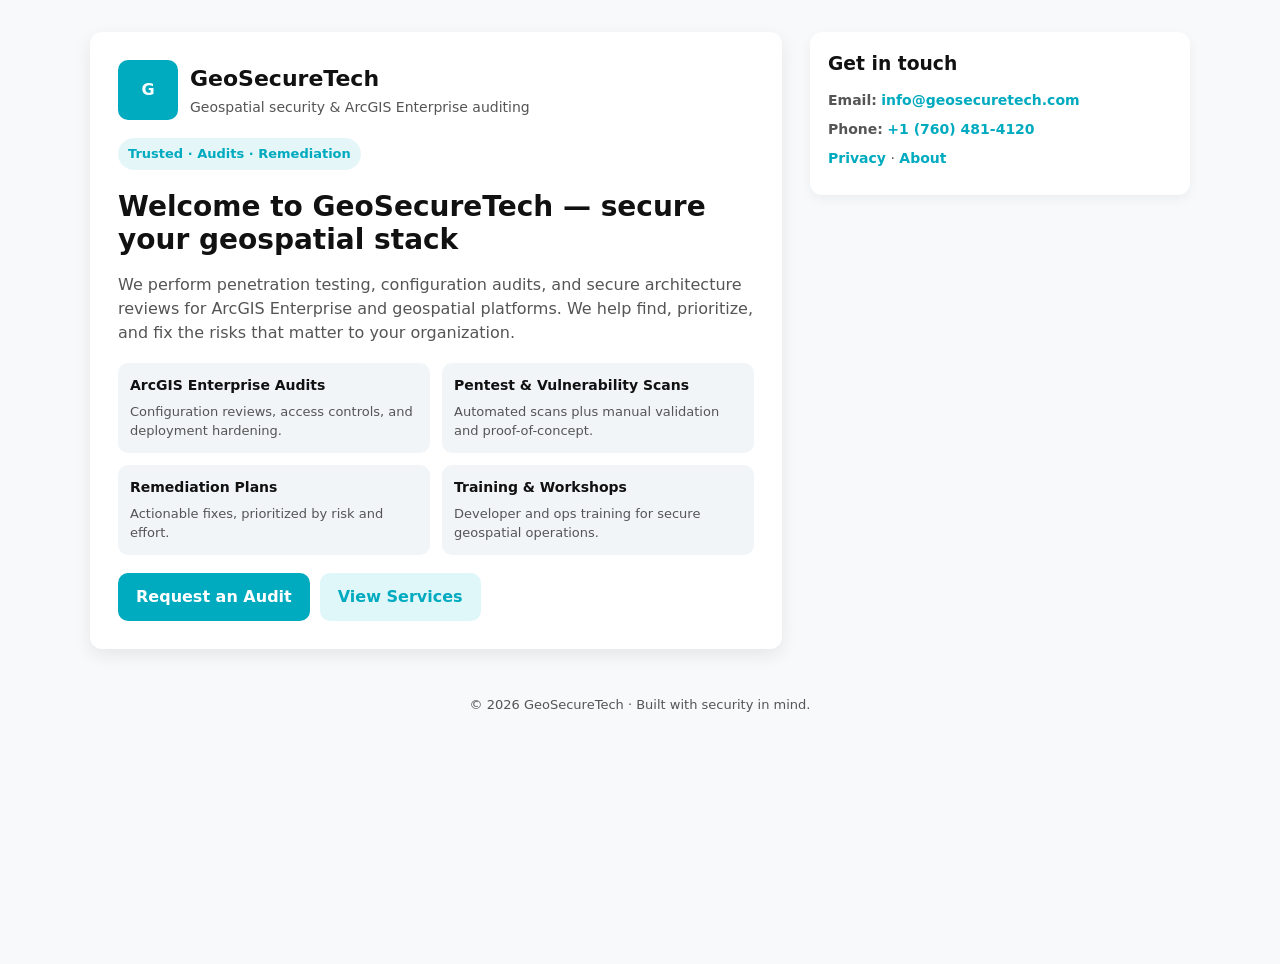
==== index.html @ f5402fe4 "First version" ====
<!doctype html>
<html lang="en">
<head>
  <meta charset="utf-8" />
  <meta name="viewport" content="width=device-width,initial-scale=1" />
  <title>GeoSecureTech — Welcome</title>
  <meta name="description" content="GeoSecureTech — security, consulting and audit services for ArcGIS Enterprise and geospatial platforms." />
  <link rel="icon" href="favicon.ico" />

  <style>
    :root{
      --bg:#f7f9fb; /* light neutral background */
      --card:#ffffff; /* cards/panels */
      --muted:#555; /* secondary text */
      --accent:#00aabf; /* cyan/teal for links/buttons */
      --accent-hover:#007d8a;
      --radius:12px;
      font-family: Inter, ui-sans-serif, system-ui, -apple-system, "Segoe UI", Roboto, "Helvetica Neue", Arial;
    }

    body{
      margin:0;
      background: var(--bg);
      color:#111;
      line-height:1.5;
      min-height:100vh;
      padding:32px;
    }

    .container{
      max-width:1100px;
      margin:0 auto;
      display:grid;
      grid-template-columns: 1fr 380px;
      gap:28px;
      align-items:start;
    }

    header.site-brand{
      display:flex;
      gap:12px;
      align-items:center;
      margin-bottom:18px;
    }
    .logo{
      width:60px;
      height:60px;
      border-radius:10px;
      background:var(--accent);
      display:flex;
      align-items:center;
      justify-content:center;
      font-weight:700;
      color:#fff;
      flex-shrink:0;
    }
    .brand-title h1{ margin:0; font-size:22px; }
    .brand-title p{ margin:2px 0 0; color:var(--muted); font-size:14px; }

    .hero{
      background: var(--card);
      border-radius: var(--radius);
      padding:28px;
      box-shadow: 0 6px 18px rgba(0,0,0,0.08);
    }

    .tag{
      display:inline-block;
      padding:6px 10px;
      background:rgba(0,170,191,0.1);
      color:var(--accent);
      border-radius:999px;
      font-weight:600;
      font-size:13px;
      margin-bottom:14px;
    }

    .hero h2{ margin:6px 0 12px; font-size:28px; line-height:1.2; }
    .hero p.lead{ margin-bottom:18px; color:var(--muted); }

    .features{
      display:grid;
      grid-template-columns:repeat(2,1fr);
      gap:12px;
      margin-top:14px;
    }
    .feature{
      background: #f1f5f8;
      padding:12px;
      border-radius:10px;
      font-size:14px;
      color:#111;
    }
    .feature .title{ font-weight:700; margin-bottom:6px; }

    .actions{
      margin-top:18px;
      display:flex;
      gap:10px;
      flex-wrap:wrap;
    }

    a {
      color: var(--accent);
      text-decoration:none;
      font-weight:600;
      transition: color 0.2s ease, text-decoration 0.2s ease;
    }
    a:hover, a:focus { color: var(--accent-hover); text-decoration:underline; }

    /* Button Links */
    .btn-link{
      display:inline-block;
      padding:12px 18px;
      border-radius:10px;
      font-weight:700;
      text-decoration:none;
      transition:background 0.2s ease, transform 0.1s ease;
    }
    .btn-primary{
      background: var(--accent);
      color:#fff !important;
    }
    .btn-primary:hover{
      background: var(--accent-hover);
      transform: translateY(-2px);
    }
    .btn-ghost{
      background:#e0f7fa;
      color:var(--accent);
    }
    .btn-ghost:hover{
      background:#b2ebf2;
      transform: translateY(-2px);
    }

    .panel{
      background: var(--card);
      border-radius: var(--radius);
      padding:18px;
      box-shadow: 0 4px 12px rgba(0,0,0,0.05);
    }
    .panel h3{ margin:0 0 12px 0; }
    .contact-info p{ margin:8px 0; color:var(--muted); font-size:14px; }
    .small{ font-size:13px; color:var(--muted); }

    footer{ margin-top:18px; grid-column:1 / -1; text-align:center; color:var(--muted); font-size:13px; }

    @media (max-width:980px){
      .container{ grid-template-columns:1fr; gap:18px; padding:18px; }
      .hero h2{ font-size:22px; }
    }
  </style>
</head>
<body>
  <main class="container">
    <section class="hero">
      <header class="site-brand">
        <div class="logo">G</div>
        <div class="brand-title">
          <h1>GeoSecureTech</h1>
          <p>Geospatial security & ArcGIS Enterprise auditing</p>
        </div>
      </header>

      <span class="tag">Trusted · Audits · Remediation</span>

      <h2>Welcome to GeoSecureTech — secure your geospatial stack</h2>
      <p class="lead">We perform penetration testing, configuration audits, and secure architecture reviews for ArcGIS Enterprise and geospatial platforms. We help find, prioritize, and fix the risks that matter to your organization.</p>

      <div class="features">
        <div class="feature">
          <div class="title">ArcGIS Enterprise Audits</div>
          <div class="desc small">Configuration reviews, access controls, and deployment hardening.</div>
        </div>
        <div class="feature">
          <div class="title">Pentest & Vulnerability Scans</div>
          <div class="desc small">Automated scans plus manual validation and proof-of-concept.</div>
        </div>
        <div class="feature">
          <div class="title">Remediation Plans</div>
          <div class="desc small">Actionable fixes, prioritized by risk and effort.</div>
        </div>
        <div class="feature">
          <div class="title">Training & Workshops</div>
          <div class="desc small">Developer and ops training for secure geospatial operations.</div>
        </div>
      </div>

      <div class="actions">
        <a href="#contact" class="btn-link btn-primary">Request an Audit</a>
        <a href="#services" class="btn-link btn-ghost">View Services</a>
      </div>
    </section>

    <aside class="panel" id="contact">
      <h3>Get in touch</h3>
      <div class="contact-info">
        <p><strong>Email:</strong> <a href="mailto:info@geosecuretech.com">info@geosecuretech.com</a></p>
        <p><strong>Phone:</strong> <a href="tel:+17604814120">+1 (760) 481-4120</a></p>
        <p class="small">
          <a href="/privacy.html">Privacy</a> · 
          <a href="/about.html">About</a>
        </p>
      </div>
    </aside>

    <footer>
      © <span id="year"></span> GeoSecureTech · Built with security in mind.
    </footer>
  </main>

  <script>
    document.getElementById('year').textContent = new Date().getFullYear();
  </script>
</body>
</html>
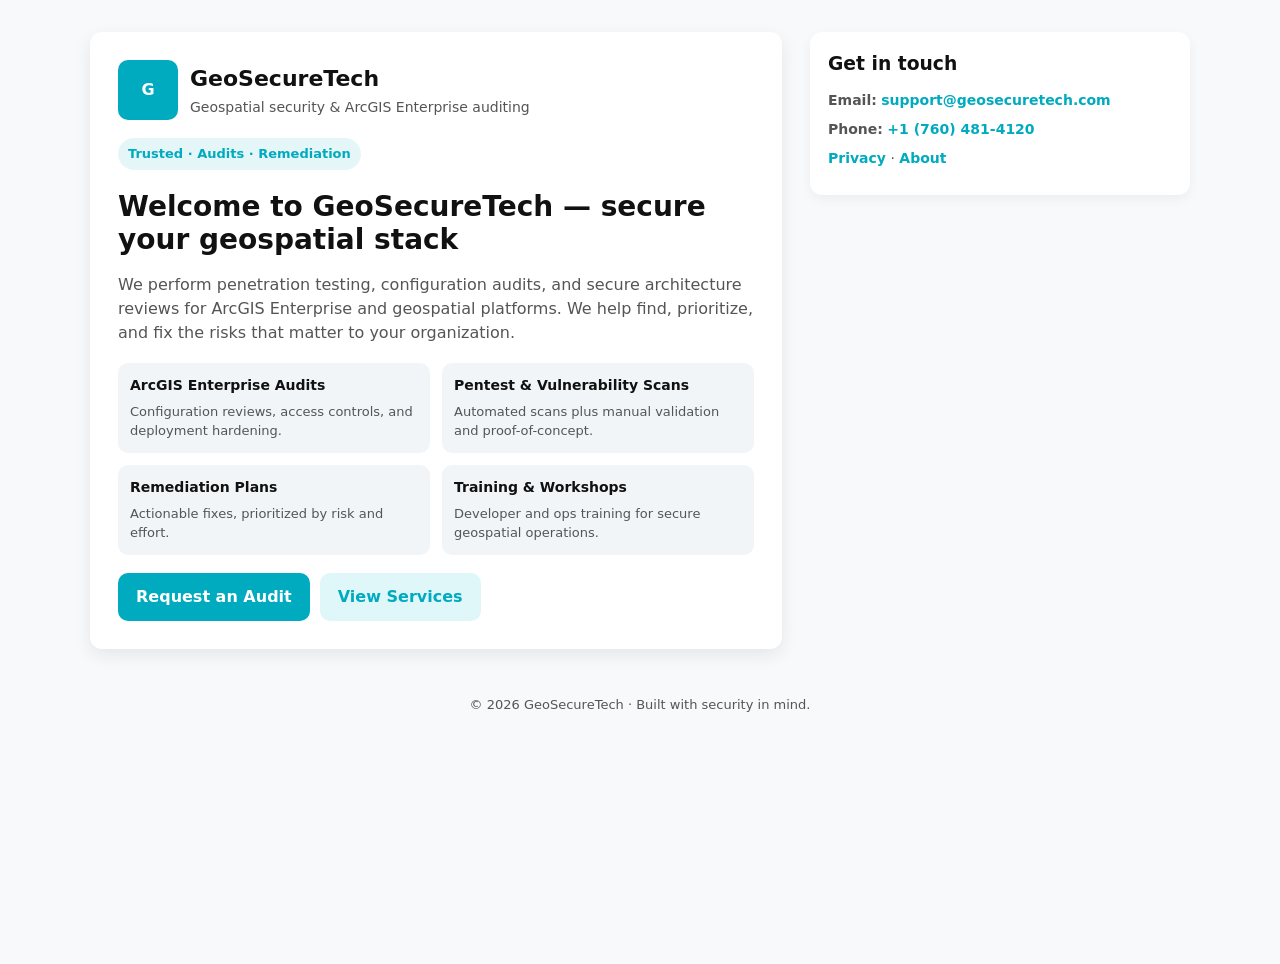
==== commit 533e26e4: "Changed info to support" ====
--- a/index.html
+++ b/index.html
@@ -196,7 +196,7 @@
     <aside class="panel" id="contact">
       <h3>Get in touch</h3>
       <div class="contact-info">
-        <p><strong>Email:</strong> <a href="mailto:info@geosecuretech.com">info@geosecuretech.com</a></p>
+        <p><strong>Email:</strong> <a href="mailto:support@geosecuretech.com">support@geosecuretech.com</a></p>
         <p><strong>Phone:</strong> <a href="tel:+17604814120">+1 (760) 481-4120</a></p>
         <p class="small">
           <a href="/privacy.html">Privacy</a> · 
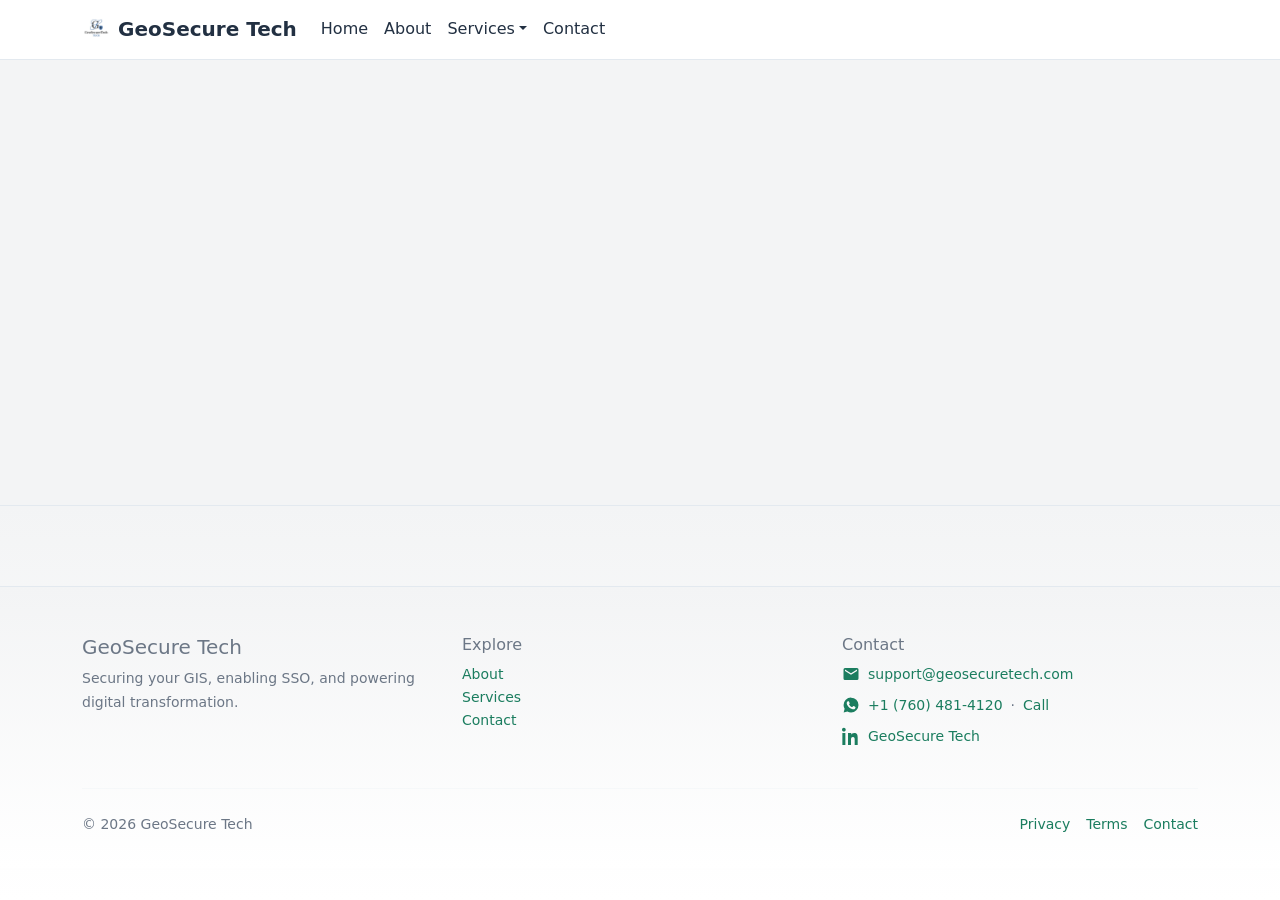
==== commit 19f1843e: "Reactjs version 1" ====
--- a/index.html
+++ b/index.html
@@ -1,217 +1,14 @@
 <!doctype html>
 <html lang="en">
-<head>
-  <meta charset="utf-8" />
-  <meta name="viewport" content="width=device-width,initial-scale=1" />
-  <title>GeoSecureTech — Welcome</title>
-  <meta name="description" content="GeoSecureTech — security, consulting and audit services for ArcGIS Enterprise and geospatial platforms." />
-  <link rel="icon" href="favicon.ico" />
-
-  <style>
-    :root{
-      --bg:#f7f9fb; /* light neutral background */
-      --card:#ffffff; /* cards/panels */
-      --muted:#555; /* secondary text */
-      --accent:#00aabf; /* cyan/teal for links/buttons */
-      --accent-hover:#007d8a;
-      --radius:12px;
-      font-family: Inter, ui-sans-serif, system-ui, -apple-system, "Segoe UI", Roboto, "Helvetica Neue", Arial;
-    }
-
-    body{
-      margin:0;
-      background: var(--bg);
-      color:#111;
-      line-height:1.5;
-      min-height:100vh;
-      padding:32px;
-    }
-
-    .container{
-      max-width:1100px;
-      margin:0 auto;
-      display:grid;
-      grid-template-columns: 1fr 380px;
-      gap:28px;
-      align-items:start;
-    }
-
-    header.site-brand{
-      display:flex;
-      gap:12px;
-      align-items:center;
-      margin-bottom:18px;
-    }
-    .logo{
-      width:60px;
-      height:60px;
-      border-radius:10px;
-      background:var(--accent);
-      display:flex;
-      align-items:center;
-      justify-content:center;
-      font-weight:700;
-      color:#fff;
-      flex-shrink:0;
-    }
-    .brand-title h1{ margin:0; font-size:22px; }
-    .brand-title p{ margin:2px 0 0; color:var(--muted); font-size:14px; }
-
-    .hero{
-      background: var(--card);
-      border-radius: var(--radius);
-      padding:28px;
-      box-shadow: 0 6px 18px rgba(0,0,0,0.08);
-    }
-
-    .tag{
-      display:inline-block;
-      padding:6px 10px;
-      background:rgba(0,170,191,0.1);
-      color:var(--accent);
-      border-radius:999px;
-      font-weight:600;
-      font-size:13px;
-      margin-bottom:14px;
-    }
-
-    .hero h2{ margin:6px 0 12px; font-size:28px; line-height:1.2; }
-    .hero p.lead{ margin-bottom:18px; color:var(--muted); }
-
-    .features{
-      display:grid;
-      grid-template-columns:repeat(2,1fr);
-      gap:12px;
-      margin-top:14px;
-    }
-    .feature{
-      background: #f1f5f8;
-      padding:12px;
-      border-radius:10px;
-      font-size:14px;
-      color:#111;
-    }
-    .feature .title{ font-weight:700; margin-bottom:6px; }
-
-    .actions{
-      margin-top:18px;
-      display:flex;
-      gap:10px;
-      flex-wrap:wrap;
-    }
-
-    a {
-      color: var(--accent);
-      text-decoration:none;
-      font-weight:600;
-      transition: color 0.2s ease, text-decoration 0.2s ease;
-    }
-    a:hover, a:focus { color: var(--accent-hover); text-decoration:underline; }
-
-    /* Button Links */
-    .btn-link{
-      display:inline-block;
-      padding:12px 18px;
-      border-radius:10px;
-      font-weight:700;
-      text-decoration:none;
-      transition:background 0.2s ease, transform 0.1s ease;
-    }
-    .btn-primary{
-      background: var(--accent);
-      color:#fff !important;
-    }
-    .btn-primary:hover{
-      background: var(--accent-hover);
-      transform: translateY(-2px);
-    }
-    .btn-ghost{
-      background:#e0f7fa;
-      color:var(--accent);
-    }
-    .btn-ghost:hover{
-      background:#b2ebf2;
-      transform: translateY(-2px);
-    }
-
-    .panel{
-      background: var(--card);
-      border-radius: var(--radius);
-      padding:18px;
-      box-shadow: 0 4px 12px rgba(0,0,0,0.05);
-    }
-    .panel h3{ margin:0 0 12px 0; }
-    .contact-info p{ margin:8px 0; color:var(--muted); font-size:14px; }
-    .small{ font-size:13px; color:var(--muted); }
-
-    footer{ margin-top:18px; grid-column:1 / -1; text-align:center; color:var(--muted); font-size:13px; }
-
-    @media (max-width:980px){
-      .container{ grid-template-columns:1fr; gap:18px; padding:18px; }
-      .hero h2{ font-size:22px; }
-    }
-  </style>
-</head>
-<body>
-  <main class="container">
-    <section class="hero">
-      <header class="site-brand">
-        <div class="logo">G</div>
-        <div class="brand-title">
-          <h1>GeoSecureTech</h1>
-          <p>Geospatial security & ArcGIS Enterprise auditing</p>
-        </div>
-      </header>
-
-      <span class="tag">Trusted · Audits · Remediation</span>
-
-      <h2>Welcome to GeoSecureTech — secure your geospatial stack</h2>
-      <p class="lead">We perform penetration testing, configuration audits, and secure architecture reviews for ArcGIS Enterprise and geospatial platforms. We help find, prioritize, and fix the risks that matter to your organization.</p>
-
-      <div class="features">
-        <div class="feature">
-          <div class="title">ArcGIS Enterprise Audits</div>
-          <div class="desc small">Configuration reviews, access controls, and deployment hardening.</div>
-        </div>
-        <div class="feature">
-          <div class="title">Pentest & Vulnerability Scans</div>
-          <div class="desc small">Automated scans plus manual validation and proof-of-concept.</div>
-        </div>
-        <div class="feature">
-          <div class="title">Remediation Plans</div>
-          <div class="desc small">Actionable fixes, prioritized by risk and effort.</div>
-        </div>
-        <div class="feature">
-          <div class="title">Training & Workshops</div>
-          <div class="desc small">Developer and ops training for secure geospatial operations.</div>
-        </div>
-      </div>
-
-      <div class="actions">
-        <a href="#contact" class="btn-link btn-primary">Request an Audit</a>
-        <a href="#services" class="btn-link btn-ghost">View Services</a>
-      </div>
-    </section>
-
-    <aside class="panel" id="contact">
-      <h3>Get in touch</h3>
-      <div class="contact-info">
-        <p><strong>Email:</strong> <a href="mailto:support@geosecuretech.com">support@geosecuretech.com</a></p>
-        <p><strong>Phone:</strong> <a href="tel:+17604814120">+1 (760) 481-4120</a></p>
-        <p class="small">
-          <a href="/privacy.html">Privacy</a> · 
-          <a href="/about.html">About</a>
-        </p>
-      </div>
-    </aside>
-
-    <footer>
-      © <span id="year"></span> GeoSecureTech · Built with security in mind.
-    </footer>
-  </main>
-
-  <script>
-    document.getElementById('year').textContent = new Date().getFullYear();
-  </script>
-</body>
+  <head>
+    <meta charset="UTF-8" />
+  <link rel="icon" href="/favicon.png" type="image/x-icon">
+    <meta name="viewport" content="width=device-width, initial-scale=1.0" />
+    <title>geosecuretech-dev</title>
+    <script type="module" crossorigin src="/assets/index-DT0MZDbY.js"></script>
+    <link rel="stylesheet" crossorigin href="/assets/index-C80bWF3i.css">
+  </head>
+  <body>
+    <div id="root"></div>
+  </body>
 </html>
--- a/assets/index-C80bWF3i.css
+++ b/assets/index-C80bWF3i.css
@@ -0,0 +1,5 @@
+@charset "UTF-8";/*!
+* Bootstrap  v5.3.8 (https://getbootstrap.com/)
+* Copyright 2011-2025 The Bootstrap Authors
+* Licensed under MIT (https://github.com/twbs/bootstrap/blob/main/LICENSE)
+*/:root,[data-bs-theme=light]{--bs-blue:#0d6efd;--bs-indigo:#6610f2;--bs-purple:#6f42c1;--bs-pink:#d63384;--bs-red:#dc3545;--bs-orange:#fd7e14;--bs-yellow:#ffc107;--bs-green:#198754;--bs-teal:#20c997;--bs-cyan:#0dcaf0;--bs-black:#000;--bs-white:#fff;--bs-gray:#6c757d;--bs-gray-dark:#343a40;--bs-gray-100:#f8f9fa;--bs-gray-200:#e9ecef;--bs-gray-300:#dee2e6;--bs-gray-400:#ced4da;--bs-gray-500:#adb5bd;--bs-gray-600:#6c757d;--bs-gray-700:#495057;--bs-gray-800:#343a40;--bs-gray-900:#212529;--bs-primary:#0d6efd;--bs-secondary:#6c757d;--bs-success:#198754;--bs-info:#0dcaf0;--bs-warning:#ffc107;--bs-danger:#dc3545;--bs-light:#f8f9fa;--bs-dark:#212529;--bs-primary-rgb:13,110,253;--bs-secondary-rgb:108,117,125;--bs-success-rgb:25,135,84;--bs-info-rgb:13,202,240;--bs-warning-rgb:255,193,7;--bs-danger-rgb:220,53,69;--bs-light-rgb:248,249,250;--bs-dark-rgb:33,37,41;--bs-primary-text-emphasis:#052c65;--bs-secondary-text-emphasis:#2b2f32;--bs-success-text-emphasis:#0a3622;--bs-info-text-emphasis:#055160;--bs-warning-text-emphasis:#664d03;--bs-danger-text-emphasis:#58151c;--bs-light-text-emphasis:#495057;--bs-dark-text-emphasis:#495057;--bs-primary-bg-subtle:#cfe2ff;--bs-secondary-bg-subtle:#e2e3e5;--bs-success-bg-subtle:#d1e7dd;--bs-info-bg-subtle:#cff4fc;--bs-warning-bg-subtle:#fff3cd;--bs-danger-bg-subtle:#f8d7da;--bs-light-bg-subtle:#fcfcfd;--bs-dark-bg-subtle:#ced4da;--bs-primary-border-subtle:#9ec5fe;--bs-secondary-border-subtle:#c4c8cb;--bs-success-border-subtle:#a3cfbb;--bs-info-border-subtle:#9eeaf9;--bs-warning-border-subtle:#ffe69c;--bs-danger-border-subtle:#f1aeb5;--bs-light-border-subtle:#e9ecef;--bs-dark-border-subtle:#adb5bd;--bs-white-rgb:255,255,255;--bs-black-rgb:0,0,0;--bs-font-sans-serif:system-ui,-apple-system,"Segoe UI",Roboto,"Helvetica Neue","Noto Sans","Liberation Sans",Arial,sans-serif,"Apple Color Emoji","Segoe UI Emoji","Segoe UI Symbol","Noto Color Emoji";--bs-font-monospace:SFMono-Regular,Menlo,Monaco,Consolas,"Liberation Mono","Courier New",monospace;--bs-gradient:linear-gradient(180deg, rgba(255, 255, 255, .15), rgba(255, 255, 255, 0));--bs-body-font-family:var(--bs-font-sans-serif);--bs-body-font-size:1rem;--bs-body-font-weight:400;--bs-body-line-height:1.5;--bs-body-color:#212529;--bs-body-color-rgb:33,37,41;--bs-body-bg:#fff;--bs-body-bg-rgb:255,255,255;--bs-emphasis-color:#000;--bs-emphasis-color-rgb:0,0,0;--bs-secondary-color:rgba(33, 37, 41, .75);--bs-secondary-color-rgb:33,37,41;--bs-secondary-bg:#e9ecef;--bs-secondary-bg-rgb:233,236,239;--bs-tertiary-color:rgba(33, 37, 41, .5);--bs-tertiary-color-rgb:33,37,41;--bs-tertiary-bg:#f8f9fa;--bs-tertiary-bg-rgb:248,249,250;--bs-heading-color:inherit;--bs-link-color:#0d6efd;--bs-link-color-rgb:13,110,253;--bs-link-decoration:underline;--bs-link-hover-color:#0a58ca;--bs-link-hover-color-rgb:10,88,202;--bs-code-color:#d63384;--bs-highlight-color:#212529;--bs-highlight-bg:#fff3cd;--bs-border-width:1px;--bs-border-style:solid;--bs-border-color:#dee2e6;--bs-border-color-translucent:rgba(0, 0, 0, .175);--bs-border-radius:.375rem;--bs-border-radius-sm:.25rem;--bs-border-radius-lg:.5rem;--bs-border-radius-xl:1rem;--bs-border-radius-xxl:2rem;--bs-border-radius-2xl:var(--bs-border-radius-xxl);--bs-border-radius-pill:50rem;--bs-box-shadow:0 .5rem 1rem rgba(0, 0, 0, .15);--bs-box-shadow-sm:0 .125rem .25rem rgba(0, 0, 0, .075);--bs-box-shadow-lg:0 1rem 3rem rgba(0, 0, 0, .175);--bs-box-shadow-inset:inset 0 1px 2px rgba(0, 0, 0, .075);--bs-focus-ring-width:.25rem;--bs-focus-ring-opacity:.25;--bs-focus-ring-color:rgba(13, 110, 253, .25);--bs-form-valid-color:#198754;--bs-form-valid-border-color:#198754;--bs-form-invalid-color:#dc3545;--bs-form-invalid-border-color:#dc3545}[data-bs-theme=dark]{color-scheme:dark;--bs-body-color:#dee2e6;--bs-body-color-rgb:222,226,230;--bs-body-bg:#212529;--bs-body-bg-rgb:33,37,41;--bs-emphasis-color:#fff;--bs-emphasis-color-rgb:255,255,255;--bs-secondary-color:rgba(222, 226, 230, .75);--bs-secondary-color-rgb:222,226,230;--bs-secondary-bg:#343a40;--bs-secondary-bg-rgb:52,58,64;--bs-tertiary-color:rgba(222, 226, 230, .5);--bs-tertiary-color-rgb:222,226,230;--bs-tertiary-bg:#2b3035;--bs-tertiary-bg-rgb:43,48,53;--bs-primary-text-emphasis:#6ea8fe;--bs-secondary-text-emphasis:#a7acb1;--bs-success-text-emphasis:#75b798;--bs-info-text-emphasis:#6edff6;--bs-warning-text-emphasis:#ffda6a;--bs-danger-text-emphasis:#ea868f;--bs-light-text-emphasis:#f8f9fa;--bs-dark-text-emphasis:#dee2e6;--bs-primary-bg-subtle:#031633;--bs-secondary-bg-subtle:#161719;--bs-success-bg-subtle:#051b11;--bs-info-bg-subtle:#032830;--bs-warning-bg-subtle:#332701;--bs-danger-bg-subtle:#2c0b0e;--bs-light-bg-subtle:#343a40;--bs-dark-bg-subtle:#1a1d20;--bs-primary-border-subtle:#084298;--bs-secondary-border-subtle:#41464b;--bs-success-border-subtle:#0f5132;--bs-info-border-subtle:#087990;--bs-warning-border-subtle:#997404;--bs-danger-border-subtle:#842029;--bs-light-border-subtle:#495057;--bs-dark-border-subtle:#343a40;--bs-heading-color:inherit;--bs-link-color:#6ea8fe;--bs-link-hover-color:#8bb9fe;--bs-link-color-rgb:110,168,254;--bs-link-hover-color-rgb:139,185,254;--bs-code-color:#e685b5;--bs-highlight-color:#dee2e6;--bs-highlight-bg:#664d03;--bs-border-color:#495057;--bs-border-color-translucent:rgba(255, 255, 255, .15);--bs-form-valid-color:#75b798;--bs-form-valid-border-color:#75b798;--bs-form-invalid-color:#ea868f;--bs-form-invalid-border-color:#ea868f}*,:after,:before{box-sizing:border-box}@media (prefers-reduced-motion:no-preference){:root{scroll-behavior:smooth}}body{margin:0;font-family:var(--bs-body-font-family);font-size:var(--bs-body-font-size);font-weight:var(--bs-body-font-weight);line-height:var(--bs-body-line-height);color:var(--bs-body-color);text-align:var(--bs-body-text-align);background-color:var(--bs-body-bg);-webkit-text-size-adjust:100%;-webkit-tap-highlight-color:transparent}hr{margin:1rem 0;color:inherit;border:0;border-top:var(--bs-border-width) solid;opacity:.25}.h1,.h2,.h3,.h4,.h5,.h6,h1,h2,h3,h4,h5,h6{margin-top:0;margin-bottom:.5rem;font-weight:500;line-height:1.2;color:var(--bs-heading-color)}.h1,h1{font-size:calc(1.375rem + 1.5vw)}@media (min-width:1200px){.h1,h1{font-size:2.5rem}}.h2,h2{font-size:calc(1.325rem + .9vw)}@media (min-width:1200px){.h2,h2{font-size:2rem}}.h3,h3{font-size:calc(1.3rem + .6vw)}@media (min-width:1200px){.h3,h3{font-size:1.75rem}}.h4,h4{font-size:calc(1.275rem + .3vw)}@media (min-width:1200px){.h4,h4{font-size:1.5rem}}.h5,h5{font-size:1.25rem}.h6,h6{font-size:1rem}p{margin-top:0;margin-bottom:1rem}abbr[title]{-webkit-text-decoration:underline dotted;text-decoration:underline dotted;cursor:help;-webkit-text-decoration-skip-ink:none;text-decoration-skip-ink:none}address{margin-bottom:1rem;font-style:normal;line-height:inherit}ol,ul{padding-left:2rem}dl,ol,ul{margin-top:0;margin-bottom:1rem}ol ol,ol ul,ul ol,ul ul{margin-bottom:0}dt{font-weight:700}dd{margin-bottom:.5rem;margin-left:0}blockquote{margin:0 0 1rem}b,strong{font-weight:bolder}.small,small{font-size:.875em}.mark,mark{padding:.1875em;color:var(--bs-highlight-color);background-color:var(--bs-highlight-bg)}sub,sup{position:relative;font-size:.75em;line-height:0;vertical-align:baseline}sub{bottom:-.25em}sup{top:-.5em}a{color:rgba(var(--bs-link-color-rgb),var(--bs-link-opacity,1));text-decoration:underline}a:hover{--bs-link-color-rgb:var(--bs-link-hover-color-rgb)}a:not([href]):not([class]),a:not([href]):not([class]):hover{color:inherit;text-decoration:none}code,kbd,pre,samp{font-family:var(--bs-font-monospace);font-size:1em}pre{display:block;margin-top:0;margin-bottom:1rem;overflow:auto;font-size:.875em}pre code{font-size:inherit;color:inherit;word-break:normal}code{font-size:.875em;color:var(--bs-code-color);word-wrap:break-word}a>code{color:inherit}kbd{padding:.1875rem .375rem;font-size:.875em;color:var(--bs-body-bg);background-color:var(--bs-body-color);border-radius:.25rem}kbd kbd{padding:0;font-size:1em}figure{margin:0 0 1rem}img,svg{vertical-align:middle}table{caption-side:bottom;border-collapse:collapse}caption{padding-top:.5rem;padding-bottom:.5rem;color:var(--bs-secondary-color);text-align:left}th{text-align:inherit;text-align:-webkit-match-parent}tbody,td,tfoot,th,thead,tr{border-color:inherit;border-style:solid;border-width:0}label{display:inline-block}button{border-radius:0}button:focus:not(:focus-visible){outline:0}button,input,optgroup,select,textarea{margin:0;font-family:inherit;font-size:inherit;line-height:inherit}button,select{text-transform:none}[role=button]{cursor:pointer}select{word-wrap:normal}select:disabled{opacity:1}[list]:not([type=date]):not([type=datetime-local]):not([type=month]):not([type=week]):not([type=time])::-webkit-calendar-picker-indicator{display:none!important}[type=button],[type=reset],[type=submit],button{-webkit-appearance:button}[type=button]:not(:disabled),[type=reset]:not(:disabled),[type=submit]:not(:disabled),button:not(:disabled){cursor:pointer}::-moz-focus-inner{padding:0;border-style:none}textarea{resize:vertical}fieldset{min-width:0;padding:0;margin:0;border:0}legend{float:left;width:100%;padding:0;margin-bottom:.5rem;line-height:inherit;font-size:calc(1.275rem + .3vw)}@media (min-width:1200px){legend{font-size:1.5rem}}legend+*{clear:left}::-webkit-datetime-edit-day-field,::-webkit-datetime-edit-fields-wrapper,::-webkit-datetime-edit-hour-field,::-webkit-datetime-edit-minute,::-webkit-datetime-edit-month-field,::-webkit-datetime-edit-text,::-webkit-datetime-edit-year-field{padding:0}::-webkit-inner-spin-button{height:auto}[type=search]{-webkit-appearance:textfield;outline-offset:-2px}[type=search]::-webkit-search-cancel-button{cursor:pointer;filter:grayscale(1)}::-webkit-search-decoration{-webkit-appearance:none}::-webkit-color-swatch-wrapper{padding:0}::-webkit-file-upload-button{font:inherit;-webkit-appearance:button}::file-selector-button{font:inherit;-webkit-appearance:button}output{display:inline-block}iframe{border:0}summary{display:list-item;cursor:pointer}progress{vertical-align:baseline}[hidden]{display:none!important}.lead{font-size:1.25rem;font-weight:300}.display-1{font-weight:300;line-height:1.2;font-size:calc(1.625rem + 4.5vw)}@media (min-width:1200px){.display-1{font-size:5rem}}.display-2{font-weight:300;line-height:1.2;font-size:calc(1.575rem + 3.9vw)}@media (min-width:1200px){.display-2{font-size:4.5rem}}.display-3{font-weight:300;line-height:1.2;font-size:calc(1.525rem + 3.3vw)}@media (min-width:1200px){.display-3{font-size:4rem}}.display-4{font-weight:300;line-height:1.2;font-size:calc(1.475rem + 2.7vw)}@media (min-width:1200px){.display-4{font-size:3.5rem}}.display-5{font-weight:300;line-height:1.2;font-size:calc(1.425rem + 2.1vw)}@media (min-width:1200px){.display-5{font-size:3rem}}.display-6{font-weight:300;line-height:1.2;font-size:calc(1.375rem + 1.5vw)}@media (min-width:1200px){.display-6{font-size:2.5rem}}.list-unstyled,.list-inline{padding-left:0;list-style:none}.list-inline-item{display:inline-block}.list-inline-item:not(:last-child){margin-right:.5rem}.initialism{font-size:.875em;text-transform:uppercase}.blockquote{margin-bottom:1rem;font-size:1.25rem}.blockquote>:last-child{margin-bottom:0}.blockquote-footer{margin-top:-1rem;margin-bottom:1rem;font-size:.875em;color:#6c757d}.blockquote-footer:before{content:"— "}.img-fluid{max-width:100%;height:auto}.img-thumbnail{padding:.25rem;background-color:var(--bs-body-bg);border:var(--bs-border-width) solid var(--bs-border-color);border-radius:var(--bs-border-radius);max-width:100%;height:auto}.figure{display:inline-block}.figure-img{margin-bottom:.5rem;line-height:1}.figure-caption{font-size:.875em;color:var(--bs-secondary-color)}.container,.container-fluid,.container-lg,.container-md,.container-sm,.container-xl,.container-xxl{--bs-gutter-x:1.5rem;--bs-gutter-y:0;width:100%;padding-right:calc(var(--bs-gutter-x) * .5);padding-left:calc(var(--bs-gutter-x) * .5);margin-right:auto;margin-left:auto}@media (min-width:576px){.container,.container-sm{max-width:540px}}@media (min-width:768px){.container,.container-md,.container-sm{max-width:720px}}@media (min-width:992px){.container,.container-lg,.container-md,.container-sm{max-width:960px}}@media (min-width:1200px){.container,.container-lg,.container-md,.container-sm,.container-xl{max-width:1140px}}@media (min-width:1400px){.container,.container-lg,.container-md,.container-sm,.container-xl,.container-xxl{max-width:1320px}}:root{--bs-breakpoint-xs:0;--bs-breakpoint-sm:576px;--bs-breakpoint-md:768px;--bs-breakpoint-lg:992px;--bs-breakpoint-xl:1200px;--bs-breakpoint-xxl:1400px}.row{--bs-gutter-x:1.5rem;--bs-gutter-y:0;display:flex;flex-wrap:wrap;margin-top:calc(-1 * var(--bs-gutter-y));margin-right:calc(-.5 * var(--bs-gutter-x));margin-left:calc(-.5 * var(--bs-gutter-x))}.row>*{flex-shrink:0;width:100%;max-width:100%;padding-right:calc(var(--bs-gutter-x) * .5);padding-left:calc(var(--bs-gutter-x) * .5);margin-top:var(--bs-gutter-y)}.col{flex:1 0 0}.row-cols-auto>*{flex:0 0 auto;width:auto}.row-cols-1>*{flex:0 0 auto;width:100%}.row-cols-2>*{flex:0 0 auto;width:50%}.row-cols-3>*{flex:0 0 auto;width:33.33333333%}.row-cols-4>*{flex:0 0 auto;width:25%}.row-cols-5>*{flex:0 0 auto;width:20%}.row-cols-6>*{flex:0 0 auto;width:16.66666667%}.col-auto{flex:0 0 auto;width:auto}.col-1{flex:0 0 auto;width:8.33333333%}.col-2{flex:0 0 auto;width:16.66666667%}.col-3{flex:0 0 auto;width:25%}.col-4{flex:0 0 auto;width:33.33333333%}.col-5{flex:0 0 auto;width:41.66666667%}.col-6{flex:0 0 auto;width:50%}.col-7{flex:0 0 auto;width:58.33333333%}.col-8{flex:0 0 auto;width:66.66666667%}.col-9{flex:0 0 auto;width:75%}.col-10{flex:0 0 auto;width:83.33333333%}.col-11{flex:0 0 auto;width:91.66666667%}.col-12{flex:0 0 auto;width:100%}.offset-1{margin-left:8.33333333%}.offset-2{margin-left:16.66666667%}.offset-3{margin-left:25%}.offset-4{margin-left:33.33333333%}.offset-5{margin-left:41.66666667%}.offset-6{margin-left:50%}.offset-7{margin-left:58.33333333%}.offset-8{margin-left:66.66666667%}.offset-9{margin-left:75%}.offset-10{margin-left:83.33333333%}.offset-11{margin-left:91.66666667%}.g-0,.gx-0{--bs-gutter-x:0}.g-0,.gy-0{--bs-gutter-y:0}.g-1,.gx-1{--bs-gutter-x:.25rem}.g-1,.gy-1{--bs-gutter-y:.25rem}.g-2,.gx-2{--bs-gutter-x:.5rem}.g-2,.gy-2{--bs-gutter-y:.5rem}.g-3,.gx-3{--bs-gutter-x:1rem}.g-3,.gy-3{--bs-gutter-y:1rem}.g-4,.gx-4{--bs-gutter-x:1.5rem}.g-4,.gy-4{--bs-gutter-y:1.5rem}.g-5,.gx-5{--bs-gutter-x:3rem}.g-5,.gy-5{--bs-gutter-y:3rem}@media (min-width:576px){.col-sm{flex:1 0 0}.row-cols-sm-auto>*{flex:0 0 auto;width:auto}.row-cols-sm-1>*{flex:0 0 auto;width:100%}.row-cols-sm-2>*{flex:0 0 auto;width:50%}.row-cols-sm-3>*{flex:0 0 auto;width:33.33333333%}.row-cols-sm-4>*{flex:0 0 auto;width:25%}.row-cols-sm-5>*{flex:0 0 auto;width:20%}.row-cols-sm-6>*{flex:0 0 auto;width:16.66666667%}.col-sm-auto{flex:0 0 auto;width:auto}.col-sm-1{flex:0 0 auto;width:8.33333333%}.col-sm-2{flex:0 0 auto;width:16.66666667%}.col-sm-3{flex:0 0 auto;width:25%}.col-sm-4{flex:0 0 auto;width:33.33333333%}.col-sm-5{flex:0 0 auto;width:41.66666667%}.col-sm-6{flex:0 0 auto;width:50%}.col-sm-7{flex:0 0 auto;width:58.33333333%}.col-sm-8{flex:0 0 auto;width:66.66666667%}.col-sm-9{flex:0 0 auto;width:75%}.col-sm-10{flex:0 0 auto;width:83.33333333%}.col-sm-11{flex:0 0 auto;width:91.66666667%}.col-sm-12{flex:0 0 auto;width:100%}.offset-sm-0{margin-left:0}.offset-sm-1{margin-left:8.33333333%}.offset-sm-2{margin-left:16.66666667%}.offset-sm-3{margin-left:25%}.offset-sm-4{margin-left:33.33333333%}.offset-sm-5{margin-left:41.66666667%}.offset-sm-6{margin-left:50%}.offset-sm-7{margin-left:58.33333333%}.offset-sm-8{margin-left:66.66666667%}.offset-sm-9{margin-left:75%}.offset-sm-10{margin-left:83.33333333%}.offset-sm-11{margin-left:91.66666667%}.g-sm-0,.gx-sm-0{--bs-gutter-x:0}.g-sm-0,.gy-sm-0{--bs-gutter-y:0}.g-sm-1,.gx-sm-1{--bs-gutter-x:.25rem}.g-sm-1,.gy-sm-1{--bs-gutter-y:.25rem}.g-sm-2,.gx-sm-2{--bs-gutter-x:.5rem}.g-sm-2,.gy-sm-2{--bs-gutter-y:.5rem}.g-sm-3,.gx-sm-3{--bs-gutter-x:1rem}.g-sm-3,.gy-sm-3{--bs-gutter-y:1rem}.g-sm-4,.gx-sm-4{--bs-gutter-x:1.5rem}.g-sm-4,.gy-sm-4{--bs-gutter-y:1.5rem}.g-sm-5,.gx-sm-5{--bs-gutter-x:3rem}.g-sm-5,.gy-sm-5{--bs-gutter-y:3rem}}@media (min-width:768px){.col-md{flex:1 0 0}.row-cols-md-auto>*{flex:0 0 auto;width:auto}.row-cols-md-1>*{flex:0 0 auto;width:100%}.row-cols-md-2>*{flex:0 0 auto;width:50%}.row-cols-md-3>*{flex:0 0 auto;width:33.33333333%}.row-cols-md-4>*{flex:0 0 auto;width:25%}.row-cols-md-5>*{flex:0 0 auto;width:20%}.row-cols-md-6>*{flex:0 0 auto;width:16.66666667%}.col-md-auto{flex:0 0 auto;width:auto}.col-md-1{flex:0 0 auto;width:8.33333333%}.col-md-2{flex:0 0 auto;width:16.66666667%}.col-md-3{flex:0 0 auto;width:25%}.col-md-4{flex:0 0 auto;width:33.33333333%}.col-md-5{flex:0 0 auto;width:41.66666667%}.col-md-6{flex:0 0 auto;width:50%}.col-md-7{flex:0 0 auto;width:58.33333333%}.col-md-8{flex:0 0 auto;width:66.66666667%}.col-md-9{flex:0 0 auto;width:75%}.col-md-10{flex:0 0 auto;width:83.33333333%}.col-md-11{flex:0 0 auto;width:91.66666667%}.col-md-12{flex:0 0 auto;width:100%}.offset-md-0{margin-left:0}.offset-md-1{margin-left:8.33333333%}.offset-md-2{margin-left:16.66666667%}.offset-md-3{margin-left:25%}.offset-md-4{margin-left:33.33333333%}.offset-md-5{margin-left:41.66666667%}.offset-md-6{margin-left:50%}.offset-md-7{margin-left:58.33333333%}.offset-md-8{margin-left:66.66666667%}.offset-md-9{margin-left:75%}.offset-md-10{margin-left:83.33333333%}.offset-md-11{margin-left:91.66666667%}.g-md-0,.gx-md-0{--bs-gutter-x:0}.g-md-0,.gy-md-0{--bs-gutter-y:0}.g-md-1,.gx-md-1{--bs-gutter-x:.25rem}.g-md-1,.gy-md-1{--bs-gutter-y:.25rem}.g-md-2,.gx-md-2{--bs-gutter-x:.5rem}.g-md-2,.gy-md-2{--bs-gutter-y:.5rem}.g-md-3,.gx-md-3{--bs-gutter-x:1rem}.g-md-3,.gy-md-3{--bs-gutter-y:1rem}.g-md-4,.gx-md-4{--bs-gutter-x:1.5rem}.g-md-4,.gy-md-4{--bs-gutter-y:1.5rem}.g-md-5,.gx-md-5{--bs-gutter-x:3rem}.g-md-5,.gy-md-5{--bs-gutter-y:3rem}}@media (min-width:992px){.col-lg{flex:1 0 0}.row-cols-lg-auto>*{flex:0 0 auto;width:auto}.row-cols-lg-1>*{flex:0 0 auto;width:100%}.row-cols-lg-2>*{flex:0 0 auto;width:50%}.row-cols-lg-3>*{flex:0 0 auto;width:33.33333333%}.row-cols-lg-4>*{flex:0 0 auto;width:25%}.row-cols-lg-5>*{flex:0 0 auto;width:20%}.row-cols-lg-6>*{flex:0 0 auto;width:16.66666667%}.col-lg-auto{flex:0 0 auto;width:auto}.col-lg-1{flex:0 0 auto;width:8.33333333%}.col-lg-2{flex:0 0 auto;width:16.66666667%}.col-lg-3{flex:0 0 auto;width:25%}.col-lg-4{flex:0 0 auto;width:33.33333333%}.col-lg-5{flex:0 0 auto;width:41.66666667%}.col-lg-6{flex:0 0 auto;width:50%}.col-lg-7{flex:0 0 auto;width:58.33333333%}.col-lg-8{flex:0 0 auto;width:66.66666667%}.col-lg-9{flex:0 0 auto;width:75%}.col-lg-10{flex:0 0 auto;width:83.33333333%}.col-lg-11{flex:0 0 auto;width:91.66666667%}.col-lg-12{flex:0 0 auto;width:100%}.offset-lg-0{margin-left:0}.offset-lg-1{margin-left:8.33333333%}.offset-lg-2{margin-left:16.66666667%}.offset-lg-3{margin-left:25%}.offset-lg-4{margin-left:33.33333333%}.offset-lg-5{margin-left:41.66666667%}.offset-lg-6{margin-left:50%}.offset-lg-7{margin-left:58.33333333%}.offset-lg-8{margin-left:66.66666667%}.offset-lg-9{margin-left:75%}.offset-lg-10{margin-left:83.33333333%}.offset-lg-11{margin-left:91.66666667%}.g-lg-0,.gx-lg-0{--bs-gutter-x:0}.g-lg-0,.gy-lg-0{--bs-gutter-y:0}.g-lg-1,.gx-lg-1{--bs-gutter-x:.25rem}.g-lg-1,.gy-lg-1{--bs-gutter-y:.25rem}.g-lg-2,.gx-lg-2{--bs-gutter-x:.5rem}.g-lg-2,.gy-lg-2{--bs-gutter-y:.5rem}.g-lg-3,.gx-lg-3{--bs-gutter-x:1rem}.g-lg-3,.gy-lg-3{--bs-gutter-y:1rem}.g-lg-4,.gx-lg-4{--bs-gutter-x:1.5rem}.g-lg-4,.gy-lg-4{--bs-gutter-y:1.5rem}.g-lg-5,.gx-lg-5{--bs-gutter-x:3rem}.g-lg-5,.gy-lg-5{--bs-gutter-y:3rem}}@media (min-width:1200px){.col-xl{flex:1 0 0}.row-cols-xl-auto>*{flex:0 0 auto;width:auto}.row-cols-xl-1>*{flex:0 0 auto;width:100%}.row-cols-xl-2>*{flex:0 0 auto;width:50%}.row-cols-xl-3>*{flex:0 0 auto;width:33.33333333%}.row-cols-xl-4>*{flex:0 0 auto;width:25%}.row-cols-xl-5>*{flex:0 0 auto;width:20%}.row-cols-xl-6>*{flex:0 0 auto;width:16.66666667%}.col-xl-auto{flex:0 0 auto;width:auto}.col-xl-1{flex:0 0 auto;width:8.33333333%}.col-xl-2{flex:0 0 auto;width:16.66666667%}.col-xl-3{flex:0 0 auto;width:25%}.col-xl-4{flex:0 0 auto;width:33.33333333%}.col-xl-5{flex:0 0 auto;width:41.66666667%}.col-xl-6{flex:0 0 auto;width:50%}.col-xl-7{flex:0 0 auto;width:58.33333333%}.col-xl-8{flex:0 0 auto;width:66.66666667%}.col-xl-9{flex:0 0 auto;width:75%}.col-xl-10{flex:0 0 auto;width:83.33333333%}.col-xl-11{flex:0 0 auto;width:91.66666667%}.col-xl-12{flex:0 0 auto;width:100%}.offset-xl-0{margin-left:0}.offset-xl-1{margin-left:8.33333333%}.offset-xl-2{margin-left:16.66666667%}.offset-xl-3{margin-left:25%}.offset-xl-4{margin-left:33.33333333%}.offset-xl-5{margin-left:41.66666667%}.offset-xl-6{margin-left:50%}.offset-xl-7{margin-left:58.33333333%}.offset-xl-8{margin-left:66.66666667%}.offset-xl-9{margin-left:75%}.offset-xl-10{margin-left:83.33333333%}.offset-xl-11{margin-left:91.66666667%}.g-xl-0,.gx-xl-0{--bs-gutter-x:0}.g-xl-0,.gy-xl-0{--bs-gutter-y:0}.g-xl-1,.gx-xl-1{--bs-gutter-x:.25rem}.g-xl-1,.gy-xl-1{--bs-gutter-y:.25rem}.g-xl-2,.gx-xl-2{--bs-gutter-x:.5rem}.g-xl-2,.gy-xl-2{--bs-gutter-y:.5rem}.g-xl-3,.gx-xl-3{--bs-gutter-x:1rem}.g-xl-3,.gy-xl-3{--bs-gutter-y:1rem}.g-xl-4,.gx-xl-4{--bs-gutter-x:1.5rem}.g-xl-4,.gy-xl-4{--bs-gutter-y:1.5rem}.g-xl-5,.gx-xl-5{--bs-gutter-x:3rem}.g-xl-5,.gy-xl-5{--bs-gutter-y:3rem}}@media (min-width:1400px){.col-xxl{flex:1 0 0}.row-cols-xxl-auto>*{flex:0 0 auto;width:auto}.row-cols-xxl-1>*{flex:0 0 auto;width:100%}.row-cols-xxl-2>*{flex:0 0 auto;width:50%}.row-cols-xxl-3>*{flex:0 0 auto;width:33.33333333%}.row-cols-xxl-4>*{flex:0 0 auto;width:25%}.row-cols-xxl-5>*{flex:0 0 auto;width:20%}.row-cols-xxl-6>*{flex:0 0 auto;width:16.66666667%}.col-xxl-auto{flex:0 0 auto;width:auto}.col-xxl-1{flex:0 0 auto;width:8.33333333%}.col-xxl-2{flex:0 0 auto;width:16.66666667%}.col-xxl-3{flex:0 0 auto;width:25%}.col-xxl-4{flex:0 0 auto;width:33.33333333%}.col-xxl-5{flex:0 0 auto;width:41.66666667%}.col-xxl-6{flex:0 0 auto;width:50%}.col-xxl-7{flex:0 0 auto;width:58.33333333%}.col-xxl-8{flex:0 0 auto;width:66.66666667%}.col-xxl-9{flex:0 0 auto;width:75%}.col-xxl-10{flex:0 0 auto;width:83.33333333%}.col-xxl-11{flex:0 0 auto;width:91.66666667%}.col-xxl-12{flex:0 0 auto;width:100%}.offset-xxl-0{margin-left:0}.offset-xxl-1{margin-left:8.33333333%}.offset-xxl-2{margin-left:16.66666667%}.offset-xxl-3{margin-left:25%}.offset-xxl-4{margin-left:33.33333333%}.offset-xxl-5{margin-left:41.66666667%}.offset-xxl-6{margin-left:50%}.offset-xxl-7{margin-left:58.33333333%}.offset-xxl-8{margin-left:66.66666667%}.offset-xxl-9{margin-left:75%}.offset-xxl-10{margin-left:83.33333333%}.offset-xxl-11{margin-left:91.66666667%}.g-xxl-0,.gx-xxl-0{--bs-gutter-x:0}.g-xxl-0,.gy-xxl-0{--bs-gutter-y:0}.g-xxl-1,.gx-xxl-1{--bs-gutter-x:.25rem}.g-xxl-1,.gy-xxl-1{--bs-gutter-y:.25rem}.g-xxl-2,.gx-xxl-2{--bs-gutter-x:.5rem}.g-xxl-2,.gy-xxl-2{--bs-gutter-y:.5rem}.g-xxl-3,.gx-xxl-3{--bs-gutter-x:1rem}.g-xxl-3,.gy-xxl-3{--bs-gutter-y:1rem}.g-xxl-4,.gx-xxl-4{--bs-gutter-x:1.5rem}.g-xxl-4,.gy-xxl-4{--bs-gutter-y:1.5rem}.g-xxl-5,.gx-xxl-5{--bs-gutter-x:3rem}.g-xxl-5,.gy-xxl-5{--bs-gutter-y:3rem}}.table{--bs-table-color-type:initial;--bs-table-bg-type:initial;--bs-table-color-state:initial;--bs-table-bg-state:initial;--bs-table-color:var(--bs-emphasis-color);--bs-table-bg:var(--bs-body-bg);--bs-table-border-color:var(--bs-border-color);--bs-table-accent-bg:transparent;--bs-table-striped-color:var(--bs-emphasis-color);--bs-table-striped-bg:rgba(var(--bs-emphasis-color-rgb), .05);--bs-table-active-color:var(--bs-emphasis-color);--bs-table-active-bg:rgba(var(--bs-emphasis-color-rgb), .1);--bs-table-hover-color:var(--bs-emphasis-color);--bs-table-hover-bg:rgba(var(--bs-emphasis-color-rgb), .075);width:100%;margin-bottom:1rem;vertical-align:top;border-color:var(--bs-table-border-color)}.table>:not(caption)>*>*{padding:.5rem;color:var(--bs-table-color-state,var(--bs-table-color-type,var(--bs-table-color)));background-color:var(--bs-table-bg);border-bottom-width:var(--bs-border-width);box-shadow:inset 0 0 0 9999px var(--bs-table-bg-state,var(--bs-table-bg-type,var(--bs-table-accent-bg)))}.table>tbody{vertical-align:inherit}.table>thead{vertical-align:bottom}.table-group-divider{border-top:calc(var(--bs-border-width) * 2) solid currentcolor}.caption-top{caption-side:top}.table-sm>:not(caption)>*>*{padding:.25rem}.table-bordered>:not(caption)>*{border-width:var(--bs-border-width) 0}.table-bordered>:not(caption)>*>*{border-width:0 var(--bs-border-width)}.table-borderless>:not(caption)>*>*{border-bottom-width:0}.table-borderless>:not(:first-child){border-top-width:0}.table-striped>tbody>tr:nth-of-type(odd)>*{--bs-table-color-type:var(--bs-table-striped-color);--bs-table-bg-type:var(--bs-table-striped-bg)}.table-striped-columns>:not(caption)>tr>:nth-child(2n){--bs-table-color-type:var(--bs-table-striped-color);--bs-table-bg-type:var(--bs-table-striped-bg)}.table-active{--bs-table-color-state:var(--bs-table-active-color);--bs-table-bg-state:var(--bs-table-active-bg)}.table-hover>tbody>tr:hover>*{--bs-table-color-state:var(--bs-table-hover-color);--bs-table-bg-state:var(--bs-table-hover-bg)}.table-primary{--bs-table-color:#000;--bs-table-bg:#cfe2ff;--bs-table-border-color:#a6b5cc;--bs-table-striped-bg:#c5d7f2;--bs-table-striped-color:#000;--bs-table-active-bg:#bacbe6;--bs-table-active-color:#000;--bs-table-hover-bg:#bfd1ec;--bs-table-hover-color:#000;color:var(--bs-table-color);border-color:var(--bs-table-border-color)}.table-secondary{--bs-table-color:#000;--bs-table-bg:#e2e3e5;--bs-table-border-color:#b5b6b7;--bs-table-striped-bg:#d7d8da;--bs-table-striped-color:#000;--bs-table-active-bg:#cbccce;--bs-table-active-color:#000;--bs-table-hover-bg:#d1d2d4;--bs-table-hover-color:#000;color:var(--bs-table-color);border-color:var(--bs-table-border-color)}.table-success{--bs-table-color:#000;--bs-table-bg:#d1e7dd;--bs-table-border-color:#a7b9b1;--bs-table-striped-bg:#c7dbd2;--bs-table-striped-color:#000;--bs-table-active-bg:#bcd0c7;--bs-table-active-color:#000;--bs-table-hover-bg:#c1d6cc;--bs-table-hover-color:#000;color:var(--bs-table-color);border-color:var(--bs-table-border-color)}.table-info{--bs-table-color:#000;--bs-table-bg:#cff4fc;--bs-table-border-color:#a6c3ca;--bs-table-striped-bg:#c5e8ef;--bs-table-striped-color:#000;--bs-table-active-bg:#badce3;--bs-table-active-color:#000;--bs-table-hover-bg:#bfe2e9;--bs-table-hover-color:#000;color:var(--bs-table-color);border-color:var(--bs-table-border-color)}.table-warning{--bs-table-color:#000;--bs-table-bg:#fff3cd;--bs-table-border-color:#ccc2a4;--bs-table-striped-bg:#f2e7c3;--bs-table-striped-color:#000;--bs-table-active-bg:#e6dbb9;--bs-table-active-color:#000;--bs-table-hover-bg:#ece1be;--bs-table-hover-color:#000;color:var(--bs-table-color);border-color:var(--bs-table-border-color)}.table-danger{--bs-table-color:#000;--bs-table-bg:#f8d7da;--bs-table-border-color:#c6acae;--bs-table-striped-bg:#eccccf;--bs-table-striped-color:#000;--bs-table-active-bg:#dfc2c4;--bs-table-active-color:#000;--bs-table-hover-bg:#e5c7ca;--bs-table-hover-color:#000;color:var(--bs-table-color);border-color:var(--bs-table-border-color)}.table-light{--bs-table-color:#000;--bs-table-bg:#f8f9fa;--bs-table-border-color:#c6c7c8;--bs-table-striped-bg:#ecedee;--bs-table-striped-color:#000;--bs-table-active-bg:#dfe0e1;--bs-table-active-color:#000;--bs-table-hover-bg:#e5e6e7;--bs-table-hover-color:#000;color:var(--bs-table-color);border-color:var(--bs-table-border-color)}.table-dark{--bs-table-color:#fff;--bs-table-bg:#212529;--bs-table-border-color:#4d5154;--bs-table-striped-bg:#2c3034;--bs-table-striped-color:#fff;--bs-table-active-bg:#373b3e;--bs-table-active-color:#fff;--bs-table-hover-bg:#323539;--bs-table-hover-color:#fff;color:var(--bs-table-color);border-color:var(--bs-table-border-color)}.table-responsive{overflow-x:auto;-webkit-overflow-scrolling:touch}@media (max-width:575.98px){.table-responsive-sm{overflow-x:auto;-webkit-overflow-scrolling:touch}}@media (max-width:767.98px){.table-responsive-md{overflow-x:auto;-webkit-overflow-scrolling:touch}}@media (max-width:991.98px){.table-responsive-lg{overflow-x:auto;-webkit-overflow-scrolling:touch}}@media (max-width:1199.98px){.table-responsive-xl{overflow-x:auto;-webkit-overflow-scrolling:touch}}@media (max-width:1399.98px){.table-responsive-xxl{overflow-x:auto;-webkit-overflow-scrolling:touch}}.form-label{margin-bottom:.5rem}.col-form-label{padding-top:calc(.375rem + var(--bs-border-width));padding-bottom:calc(.375rem + var(--bs-border-width));margin-bottom:0;font-size:inherit;line-height:1.5}.col-form-label-lg{padding-top:calc(.5rem + var(--bs-border-width));padding-bottom:calc(.5rem + var(--bs-border-width));font-size:1.25rem}.col-form-label-sm{padding-top:calc(.25rem + var(--bs-border-width));padding-bottom:calc(.25rem + var(--bs-border-width));font-size:.875rem}.form-text{margin-top:.25rem;font-size:.875em;color:var(--bs-secondary-color)}.form-control{display:block;width:100%;padding:.375rem .75rem;font-size:1rem;font-weight:400;line-height:1.5;color:var(--bs-body-color);-webkit-appearance:none;-moz-appearance:none;appearance:none;background-color:var(--bs-body-bg);background-clip:padding-box;border:var(--bs-border-width) solid var(--bs-border-color);border-radius:var(--bs-border-radius);transition:border-color .15s ease-in-out,box-shadow .15s ease-in-out}@media (prefers-reduced-motion:reduce){.form-control{transition:none}}.form-control[type=file]{overflow:hidden}.form-control[type=file]:not(:disabled):not([readonly]){cursor:pointer}.form-control:focus{color:var(--bs-body-color);background-color:var(--bs-body-bg);border-color:#86b7fe;outline:0;box-shadow:0 0 0 .25rem #0d6efd40}.form-control::-webkit-date-and-time-value{min-width:85px;height:1.5em;margin:0}.form-control::-webkit-datetime-edit{display:block;padding:0}.form-control::placeholder{color:var(--bs-secondary-color);opacity:1}.form-control:disabled{background-color:var(--bs-secondary-bg);opacity:1}.form-control::-webkit-file-upload-button{padding:.375rem .75rem;margin:-.375rem -.75rem;-webkit-margin-end:.75rem;margin-inline-end:.75rem;color:var(--bs-body-color);background-color:var(--bs-tertiary-bg);pointer-events:none;border-color:inherit;border-style:solid;border-width:0;border-inline-end-width:var(--bs-border-width);border-radius:0;-webkit-transition:color .15s ease-in-out,background-color .15s ease-in-out,border-color .15s ease-in-out,box-shadow .15s ease-in-out;transition:color .15s ease-in-out,background-color .15s ease-in-out,border-color .15s ease-in-out,box-shadow .15s ease-in-out}.form-control::file-selector-button{padding:.375rem .75rem;margin:-.375rem -.75rem;-webkit-margin-end:.75rem;margin-inline-end:.75rem;color:var(--bs-body-color);background-color:var(--bs-tertiary-bg);pointer-events:none;border-color:inherit;border-style:solid;border-width:0;border-inline-end-width:var(--bs-border-width);border-radius:0;transition:color .15s ease-in-out,background-color .15s ease-in-out,border-color .15s ease-in-out,box-shadow .15s ease-in-out}@media (prefers-reduced-motion:reduce){.form-control::-webkit-file-upload-button{-webkit-transition:none;transition:none}.form-control::file-selector-button{transition:none}}.form-control:hover:not(:disabled):not([readonly])::-webkit-file-upload-button{background-color:var(--bs-secondary-bg)}.form-control:hover:not(:disabled):not([readonly])::file-selector-button{background-color:var(--bs-secondary-bg)}.form-control-plaintext{display:block;width:100%;padding:.375rem 0;margin-bottom:0;line-height:1.5;color:var(--bs-body-color);background-color:transparent;border:solid transparent;border-width:var(--bs-border-width) 0}.form-control-plaintext:focus{outline:0}.form-control-plaintext.form-control-lg,.form-control-plaintext.form-control-sm{padding-right:0;padding-left:0}.form-control-sm{min-height:calc(1.5em + .5rem + calc(var(--bs-border-width) * 2));padding:.25rem .5rem;font-size:.875rem;border-radius:var(--bs-border-radius-sm)}.form-control-sm::-webkit-file-upload-button{padding:.25rem .5rem;margin:-.25rem -.5rem;-webkit-margin-end:.5rem;margin-inline-end:.5rem}.form-control-sm::file-selector-button{padding:.25rem .5rem;margin:-.25rem -.5rem;-webkit-margin-end:.5rem;margin-inline-end:.5rem}.form-control-lg{min-height:calc(1.5em + 1rem + calc(var(--bs-border-width) * 2));padding:.5rem 1rem;font-size:1.25rem;border-radius:var(--bs-border-radius-lg)}.form-control-lg::-webkit-file-upload-button{padding:.5rem 1rem;margin:-.5rem -1rem;-webkit-margin-end:1rem;margin-inline-end:1rem}.form-control-lg::file-selector-button{padding:.5rem 1rem;margin:-.5rem -1rem;-webkit-margin-end:1rem;margin-inline-end:1rem}textarea.form-control{min-height:calc(1.5em + .75rem + calc(var(--bs-border-width) * 2))}textarea.form-control-sm{min-height:calc(1.5em + .5rem + calc(var(--bs-border-width) * 2))}textarea.form-control-lg{min-height:calc(1.5em + 1rem + calc(var(--bs-border-width) * 2))}.form-control-color{width:3rem;height:calc(1.5em + .75rem + calc(var(--bs-border-width) * 2));padding:.375rem}.form-control-color:not(:disabled):not([readonly]){cursor:pointer}.form-control-color::-moz-color-swatch{border:0!important;border-radius:var(--bs-border-radius)}.form-control-color::-webkit-color-swatch{border:0!important;border-radius:var(--bs-border-radius)}.form-control-color.form-control-sm{height:calc(1.5em + .5rem + calc(var(--bs-border-width) * 2))}.form-control-color.form-control-lg{height:calc(1.5em + 1rem + calc(var(--bs-border-width) * 2))}.form-select{--bs-form-select-bg-img:url("data:image/svg+xml,%3csvg xmlns='http://www.w3.org/2000/svg' viewBox='0 0 16 16'%3e%3cpath fill='none' stroke='%23343a40' stroke-linecap='round' stroke-linejoin='round' stroke-width='2' d='m2 5 6 6 6-6'/%3e%3c/svg%3e");display:block;width:100%;padding:.375rem 2.25rem .375rem .75rem;font-size:1rem;font-weight:400;line-height:1.5;color:var(--bs-body-color);-webkit-appearance:none;-moz-appearance:none;appearance:none;background-color:var(--bs-body-bg);background-image:var(--bs-form-select-bg-img),var(--bs-form-select-bg-icon,none);background-repeat:no-repeat;background-position:right .75rem center;background-size:16px 12px;border:var(--bs-border-width) solid var(--bs-border-color);border-radius:var(--bs-border-radius);transition:border-color .15s ease-in-out,box-shadow .15s ease-in-out}@media (prefers-reduced-motion:reduce){.form-select{transition:none}}.form-select:focus{border-color:#86b7fe;outline:0;box-shadow:0 0 0 .25rem #0d6efd40}.form-select[multiple],.form-select[size]:not([size="1"]){padding-right:.75rem;background-image:none}.form-select:disabled{background-color:var(--bs-secondary-bg)}.form-select:-moz-focusring{color:transparent;text-shadow:0 0 0 var(--bs-body-color)}.form-select-sm{padding-top:.25rem;padding-bottom:.25rem;padding-left:.5rem;font-size:.875rem;border-radius:var(--bs-border-radius-sm)}.form-select-lg{padding-top:.5rem;padding-bottom:.5rem;padding-left:1rem;font-size:1.25rem;border-radius:var(--bs-border-radius-lg)}[data-bs-theme=dark] .form-select{--bs-form-select-bg-img:url("data:image/svg+xml,%3csvg xmlns='http://www.w3.org/2000/svg' viewBox='0 0 16 16'%3e%3cpath fill='none' stroke='%23dee2e6' stroke-linecap='round' stroke-linejoin='round' stroke-width='2' d='m2 5 6 6 6-6'/%3e%3c/svg%3e")}.form-check{display:block;min-height:1.5rem;padding-left:1.5em;margin-bottom:.125rem}.form-check .form-check-input{float:left;margin-left:-1.5em}.form-check-reverse{padding-right:1.5em;padding-left:0;text-align:right}.form-check-reverse .form-check-input{float:right;margin-right:-1.5em;margin-left:0}.form-check-input{--bs-form-check-bg:var(--bs-body-bg);flex-shrink:0;width:1em;height:1em;margin-top:.25em;vertical-align:top;-webkit-appearance:none;-moz-appearance:none;appearance:none;background-color:var(--bs-form-check-bg);background-image:var(--bs-form-check-bg-image);background-repeat:no-repeat;background-position:center;background-size:contain;border:var(--bs-border-width) solid var(--bs-border-color);-webkit-print-color-adjust:exact;color-adjust:exact;print-color-adjust:exact}.form-check-input[type=checkbox]{border-radius:.25em}.form-check-input[type=radio]{border-radius:50%}.form-check-input:active{filter:brightness(90%)}.form-check-input:focus{border-color:#86b7fe;outline:0;box-shadow:0 0 0 .25rem #0d6efd40}.form-check-input:checked{background-color:#0d6efd;border-color:#0d6efd}.form-check-input:checked[type=checkbox]{--bs-form-check-bg-image:url("data:image/svg+xml,%3csvg xmlns='http://www.w3.org/2000/svg' viewBox='0 0 20 20'%3e%3cpath fill='none' stroke='%23fff' stroke-linecap='round' stroke-linejoin='round' stroke-width='3' d='m6 10 3 3 6-6'/%3e%3c/svg%3e")}.form-check-input:checked[type=radio]{--bs-form-check-bg-image:url("data:image/svg+xml,%3csvg xmlns='http://www.w3.org/2000/svg' viewBox='-4 -4 8 8'%3e%3ccircle r='2' fill='%23fff'/%3e%3c/svg%3e")}.form-check-input[type=checkbox]:indeterminate{background-color:#0d6efd;border-color:#0d6efd;--bs-form-check-bg-image:url("data:image/svg+xml,%3csvg xmlns='http://www.w3.org/2000/svg' viewBox='0 0 20 20'%3e%3cpath fill='none' stroke='%23fff' stroke-linecap='round' stroke-linejoin='round' stroke-width='3' d='M6 10h8'/%3e%3c/svg%3e")}.form-check-input:disabled{pointer-events:none;filter:none;opacity:.5}.form-check-input:disabled~.form-check-label,.form-check-input[disabled]~.form-check-label{cursor:default;opacity:.5}.form-switch{padding-left:2.5em}.form-switch .form-check-input{--bs-form-switch-bg:url("data:image/svg+xml,%3csvg xmlns='http://www.w3.org/2000/svg' viewBox='-4 -4 8 8'%3e%3ccircle r='3' fill='rgba%280, 0, 0, 0.25%29'/%3e%3c/svg%3e");width:2em;margin-left:-2.5em;background-image:var(--bs-form-switch-bg);background-position:left center;border-radius:2em;transition:background-position .15s ease-in-out}@media (prefers-reduced-motion:reduce){.form-switch .form-check-input{transition:none}}.form-switch .form-check-input:focus{--bs-form-switch-bg:url("data:image/svg+xml,%3csvg xmlns='http://www.w3.org/2000/svg' viewBox='-4 -4 8 8'%3e%3ccircle r='3' fill='%2386b7fe'/%3e%3c/svg%3e")}.form-switch .form-check-input:checked{background-position:right center;--bs-form-switch-bg:url("data:image/svg+xml,%3csvg xmlns='http://www.w3.org/2000/svg' viewBox='-4 -4 8 8'%3e%3ccircle r='3' fill='%23fff'/%3e%3c/svg%3e")}.form-switch.form-check-reverse{padding-right:2.5em;padding-left:0}.form-switch.form-check-reverse .form-check-input{margin-right:-2.5em;margin-left:0}.form-check-inline{display:inline-block;margin-right:1rem}.btn-check{position:absolute;clip:rect(0,0,0,0);pointer-events:none}.btn-check:disabled+.btn,.btn-check[disabled]+.btn{pointer-events:none;filter:none;opacity:.65}[data-bs-theme=dark] .form-switch .form-check-input:not(:checked):not(:focus){--bs-form-switch-bg:url("data:image/svg+xml,%3csvg xmlns='http://www.w3.org/2000/svg' viewBox='-4 -4 8 8'%3e%3ccircle r='3' fill='rgba%28255, 255, 255, 0.25%29'/%3e%3c/svg%3e")}.form-range{width:100%;height:1.5rem;padding:0;-webkit-appearance:none;-moz-appearance:none;appearance:none;background-color:transparent}.form-range:focus{outline:0}.form-range:focus::-webkit-slider-thumb{box-shadow:0 0 0 1px #fff,0 0 0 .25rem #0d6efd40}.form-range:focus::-moz-range-thumb{box-shadow:0 0 0 1px #fff,0 0 0 .25rem #0d6efd40}.form-range::-moz-focus-outer{border:0}.form-range::-webkit-slider-thumb{width:1rem;height:1rem;margin-top:-.25rem;-webkit-appearance:none;appearance:none;background-color:#0d6efd;border:0;border-radius:1rem;-webkit-transition:background-color .15s ease-in-out,border-color .15s ease-in-out,box-shadow .15s ease-in-out;transition:background-color .15s ease-in-out,border-color .15s ease-in-out,box-shadow .15s ease-in-out}@media (prefers-reduced-motion:reduce){.form-range::-webkit-slider-thumb{-webkit-transition:none;transition:none}}.form-range::-webkit-slider-thumb:active{background-color:#b6d4fe}.form-range::-webkit-slider-runnable-track{width:100%;height:.5rem;color:transparent;cursor:pointer;background-color:var(--bs-secondary-bg);border-color:transparent;border-radius:1rem}.form-range::-moz-range-thumb{width:1rem;height:1rem;-moz-appearance:none;appearance:none;background-color:#0d6efd;border:0;border-radius:1rem;-moz-transition:background-color .15s ease-in-out,border-color .15s ease-in-out,box-shadow .15s ease-in-out;transition:background-color .15s ease-in-out,border-color .15s ease-in-out,box-shadow .15s ease-in-out}@media (prefers-reduced-motion:reduce){.form-range::-moz-range-thumb{-moz-transition:none;transition:none}}.form-range::-moz-range-thumb:active{background-color:#b6d4fe}.form-range::-moz-range-track{width:100%;height:.5rem;color:transparent;cursor:pointer;background-color:var(--bs-secondary-bg);border-color:transparent;border-radius:1rem}.form-range:disabled{pointer-events:none}.form-range:disabled::-webkit-slider-thumb{background-color:var(--bs-secondary-color)}.form-range:disabled::-moz-range-thumb{background-color:var(--bs-secondary-color)}.form-floating{position:relative}.form-floating>.form-control,.form-floating>.form-control-plaintext,.form-floating>.form-select{height:calc(3.5rem + calc(var(--bs-border-width) * 2));min-height:calc(3.5rem + calc(var(--bs-border-width) * 2));line-height:1.25}.form-floating>label{position:absolute;top:0;left:0;z-index:2;max-width:100%;height:100%;padding:1rem .75rem;overflow:hidden;color:rgba(var(--bs-body-color-rgb),.65);text-align:start;text-overflow:ellipsis;white-space:nowrap;pointer-events:none;border:var(--bs-border-width) solid transparent;transform-origin:0 0;transition:opacity .1s ease-in-out,transform .1s ease-in-out}@media (prefers-reduced-motion:reduce){.form-floating>label{transition:none}}.form-floating>.form-control,.form-floating>.form-control-plaintext{padding:1rem .75rem}.form-floating>.form-control-plaintext::placeholder,.form-floating>.form-control::placeholder{color:transparent}.form-floating>.form-control-plaintext:focus,.form-floating>.form-control-plaintext:not(:placeholder-shown),.form-floating>.form-control:focus,.form-floating>.form-control:not(:placeholder-shown){padding-top:1.625rem;padding-bottom:.625rem}.form-floating>.form-control-plaintext:-webkit-autofill,.form-floating>.form-control:-webkit-autofill{padding-top:1.625rem;padding-bottom:.625rem}.form-floating>.form-select{padding-top:1.625rem;padding-bottom:.625rem;padding-left:.75rem}.form-floating>.form-control-plaintext~label,.form-floating>.form-control:focus~label,.form-floating>.form-control:not(:placeholder-shown)~label,.form-floating>.form-select~label{transform:scale(.85) translateY(-.5rem) translate(.15rem)}.form-floating>.form-control:-webkit-autofill~label{transform:scale(.85) translateY(-.5rem) translate(.15rem)}.form-floating>textarea:focus~label:after,.form-floating>textarea:not(:placeholder-shown)~label:after{position:absolute;inset:1rem .375rem;z-index:-1;height:1.5em;content:"";background-color:var(--bs-body-bg);border-radius:var(--bs-border-radius)}.form-floating>textarea:disabled~label:after{background-color:var(--bs-secondary-bg)}.form-floating>.form-control-plaintext~label{border-width:var(--bs-border-width) 0}.form-floating>.form-control:disabled~label,.form-floating>:disabled~label{color:#6c757d}.input-group{position:relative;display:flex;flex-wrap:wrap;align-items:stretch;width:100%}.input-group>.form-control,.input-group>.form-floating,.input-group>.form-select{position:relative;flex:1 1 auto;width:1%;min-width:0}.input-group>.form-control:focus,.input-group>.form-floating:focus-within,.input-group>.form-select:focus{z-index:5}.input-group .btn{position:relative;z-index:2}.input-group .btn:focus{z-index:5}.input-group-text{display:flex;align-items:center;padding:.375rem .75rem;font-size:1rem;font-weight:400;line-height:1.5;color:var(--bs-body-color);text-align:center;white-space:nowrap;background-color:var(--bs-tertiary-bg);border:var(--bs-border-width) solid var(--bs-border-color);border-radius:var(--bs-border-radius)}.input-group-lg>.btn,.input-group-lg>.form-control,.input-group-lg>.form-select,.input-group-lg>.input-group-text{padding:.5rem 1rem;font-size:1.25rem;border-radius:var(--bs-border-radius-lg)}.input-group-sm>.btn,.input-group-sm>.form-control,.input-group-sm>.form-select,.input-group-sm>.input-group-text{padding:.25rem .5rem;font-size:.875rem;border-radius:var(--bs-border-radius-sm)}.input-group-lg>.form-select,.input-group-sm>.form-select{padding-right:3rem}.input-group:not(.has-validation)>.dropdown-toggle:nth-last-child(n+3),.input-group:not(.has-validation)>.form-floating:not(:last-child)>.form-control,.input-group:not(.has-validation)>.form-floating:not(:last-child)>.form-select,.input-group:not(.has-validation)>:not(:last-child):not(.dropdown-toggle):not(.dropdown-menu):not(.form-floating){border-top-right-radius:0;border-bottom-right-radius:0}.input-group.has-validation>.dropdown-toggle:nth-last-child(n+4),.input-group.has-validation>.form-floating:nth-last-child(n+3)>.form-control,.input-group.has-validation>.form-floating:nth-last-child(n+3)>.form-select,.input-group.has-validation>:nth-last-child(n+3):not(.dropdown-toggle):not(.dropdown-menu):not(.form-floating){border-top-right-radius:0;border-bottom-right-radius:0}.input-group>:not(:first-child):not(.dropdown-menu):not(.valid-tooltip):not(.valid-feedback):not(.invalid-tooltip):not(.invalid-feedback){margin-left:calc(-1 * var(--bs-border-width));border-top-left-radius:0;border-bottom-left-radius:0}.input-group>.form-floating:not(:first-child)>.form-control,.input-group>.form-floating:not(:first-child)>.form-select{border-top-left-radius:0;border-bottom-left-radius:0}.valid-feedback{display:none;width:100%;margin-top:.25rem;font-size:.875em;color:var(--bs-form-valid-color)}.valid-tooltip{position:absolute;top:100%;z-index:5;display:none;max-width:100%;padding:.25rem .5rem;margin-top:.1rem;font-size:.875rem;color:#fff;background-color:var(--bs-success);border-radius:var(--bs-border-radius)}.is-valid~.valid-feedback,.is-valid~.valid-tooltip,.was-validated :valid~.valid-feedback,.was-validated :valid~.valid-tooltip{display:block}.form-control.is-valid,.was-validated .form-control:valid{border-color:var(--bs-form-valid-border-color);padding-right:calc(1.5em + .75rem);background-image:url("data:image/svg+xml,%3csvg xmlns='http://www.w3.org/2000/svg' viewBox='0 0 8 8'%3e%3cpath fill='%23198754' d='M2.3 6.73.6 4.53c-.4-1.04.46-1.4 1.1-.8l1.1 1.4 3.4-3.8c.6-.63 1.6-.27 1.2.7l-4 4.6c-.43.5-.8.4-1.1.1'/%3e%3c/svg%3e");background-repeat:no-repeat;background-position:right calc(.375em + .1875rem) center;background-size:calc(.75em + .375rem) calc(.75em + .375rem)}.form-control.is-valid:focus,.was-validated .form-control:valid:focus{border-color:var(--bs-form-valid-border-color);box-shadow:0 0 0 .25rem rgba(var(--bs-success-rgb),.25)}.was-validated textarea.form-control:valid,textarea.form-control.is-valid{padding-right:calc(1.5em + .75rem);background-position:top calc(.375em + .1875rem) right calc(.375em + .1875rem)}.form-select.is-valid,.was-validated .form-select:valid{border-color:var(--bs-form-valid-border-color)}.form-select.is-valid:not([multiple]):not([size]),.form-select.is-valid:not([multiple])[size="1"],.was-validated .form-select:valid:not([multiple]):not([size]),.was-validated .form-select:valid:not([multiple])[size="1"]{--bs-form-select-bg-icon:url("data:image/svg+xml,%3csvg xmlns='http://www.w3.org/2000/svg' viewBox='0 0 8 8'%3e%3cpath fill='%23198754' d='M2.3 6.73.6 4.53c-.4-1.04.46-1.4 1.1-.8l1.1 1.4 3.4-3.8c.6-.63 1.6-.27 1.2.7l-4 4.6c-.43.5-.8.4-1.1.1'/%3e%3c/svg%3e");padding-right:4.125rem;background-position:right .75rem center,center right 2.25rem;background-size:16px 12px,calc(.75em + .375rem) calc(.75em + .375rem)}.form-select.is-valid:focus,.was-validated .form-select:valid:focus{border-color:var(--bs-form-valid-border-color);box-shadow:0 0 0 .25rem rgba(var(--bs-success-rgb),.25)}.form-control-color.is-valid,.was-validated .form-control-color:valid{width:calc(3.75rem + 1.5em)}.form-check-input.is-valid,.was-validated .form-check-input:valid{border-color:var(--bs-form-valid-border-color)}.form-check-input.is-valid:checked,.was-validated .form-check-input:valid:checked{background-color:var(--bs-form-valid-color)}.form-check-input.is-valid:focus,.was-validated .form-check-input:valid:focus{box-shadow:0 0 0 .25rem rgba(var(--bs-success-rgb),.25)}.form-check-input.is-valid~.form-check-label,.was-validated .form-check-input:valid~.form-check-label{color:var(--bs-form-valid-color)}.form-check-inline .form-check-input~.valid-feedback{margin-left:.5em}.input-group>.form-control:not(:focus).is-valid,.input-group>.form-floating:not(:focus-within).is-valid,.input-group>.form-select:not(:focus).is-valid,.was-validated .input-group>.form-control:not(:focus):valid,.was-validated .input-group>.form-floating:not(:focus-within):valid,.was-validated .input-group>.form-select:not(:focus):valid{z-index:3}.invalid-feedback{display:none;width:100%;margin-top:.25rem;font-size:.875em;color:var(--bs-form-invalid-color)}.invalid-tooltip{position:absolute;top:100%;z-index:5;display:none;max-width:100%;padding:.25rem .5rem;margin-top:.1rem;font-size:.875rem;color:#fff;background-color:var(--bs-danger);border-radius:var(--bs-border-radius)}.is-invalid~.invalid-feedback,.is-invalid~.invalid-tooltip,.was-validated :invalid~.invalid-feedback,.was-validated :invalid~.invalid-tooltip{display:block}.form-control.is-invalid,.was-validated .form-control:invalid{border-color:var(--bs-form-invalid-border-color);padding-right:calc(1.5em + .75rem);background-image:url("data:image/svg+xml,%3csvg xmlns='http://www.w3.org/2000/svg' viewBox='0 0 12 12' width='12' height='12' fill='none' stroke='%23dc3545'%3e%3ccircle cx='6' cy='6' r='4.5'/%3e%3cpath stroke-linejoin='round' d='M5.8 3.6h.4L6 6.5z'/%3e%3ccircle cx='6' cy='8.2' r='.6' fill='%23dc3545' stroke='none'/%3e%3c/svg%3e");background-repeat:no-repeat;background-position:right calc(.375em + .1875rem) center;background-size:calc(.75em + .375rem) calc(.75em + .375rem)}.form-control.is-invalid:focus,.was-validated .form-control:invalid:focus{border-color:var(--bs-form-invalid-border-color);box-shadow:0 0 0 .25rem rgba(var(--bs-danger-rgb),.25)}.was-validated textarea.form-control:invalid,textarea.form-control.is-invalid{padding-right:calc(1.5em + .75rem);background-position:top calc(.375em + .1875rem) right calc(.375em + .1875rem)}.form-select.is-invalid,.was-validated .form-select:invalid{border-color:var(--bs-form-invalid-border-color)}.form-select.is-invalid:not([multiple]):not([size]),.form-select.is-invalid:not([multiple])[size="1"],.was-validated .form-select:invalid:not([multiple]):not([size]),.was-validated .form-select:invalid:not([multiple])[size="1"]{--bs-form-select-bg-icon:url("data:image/svg+xml,%3csvg xmlns='http://www.w3.org/2000/svg' viewBox='0 0 12 12' width='12' height='12' fill='none' stroke='%23dc3545'%3e%3ccircle cx='6' cy='6' r='4.5'/%3e%3cpath stroke-linejoin='round' d='M5.8 3.6h.4L6 6.5z'/%3e%3ccircle cx='6' cy='8.2' r='.6' fill='%23dc3545' stroke='none'/%3e%3c/svg%3e");padding-right:4.125rem;background-position:right .75rem center,center right 2.25rem;background-size:16px 12px,calc(.75em + .375rem) calc(.75em + .375rem)}.form-select.is-invalid:focus,.was-validated .form-select:invalid:focus{border-color:var(--bs-form-invalid-border-color);box-shadow:0 0 0 .25rem rgba(var(--bs-danger-rgb),.25)}.form-control-color.is-invalid,.was-validated .form-control-color:invalid{width:calc(3.75rem + 1.5em)}.form-check-input.is-invalid,.was-validated .form-check-input:invalid{border-color:var(--bs-form-invalid-border-color)}.form-check-input.is-invalid:checked,.was-validated .form-check-input:invalid:checked{background-color:var(--bs-form-invalid-color)}.form-check-input.is-invalid:focus,.was-validated .form-check-input:invalid:focus{box-shadow:0 0 0 .25rem rgba(var(--bs-danger-rgb),.25)}.form-check-input.is-invalid~.form-check-label,.was-validated .form-check-input:invalid~.form-check-label{color:var(--bs-form-invalid-color)}.form-check-inline .form-check-input~.invalid-feedback{margin-left:.5em}.input-group>.form-control:not(:focus).is-invalid,.input-group>.form-floating:not(:focus-within).is-invalid,.input-group>.form-select:not(:focus).is-invalid,.was-validated .input-group>.form-control:not(:focus):invalid,.was-validated .input-group>.form-floating:not(:focus-within):invalid,.was-validated .input-group>.form-select:not(:focus):invalid{z-index:4}.btn{--bs-btn-padding-x:.75rem;--bs-btn-padding-y:.375rem;--bs-btn-font-family: ;--bs-btn-font-size:1rem;--bs-btn-font-weight:400;--bs-btn-line-height:1.5;--bs-btn-color:var(--bs-body-color);--bs-btn-bg:transparent;--bs-btn-border-width:var(--bs-border-width);--bs-btn-border-color:transparent;--bs-btn-border-radius:var(--bs-border-radius);--bs-btn-hover-border-color:transparent;--bs-btn-box-shadow:inset 0 1px 0 rgba(255, 255, 255, .15),0 1px 1px rgba(0, 0, 0, .075);--bs-btn-disabled-opacity:.65;--bs-btn-focus-box-shadow:0 0 0 .25rem rgba(var(--bs-btn-focus-shadow-rgb), .5);display:inline-block;padding:var(--bs-btn-padding-y) var(--bs-btn-padding-x);font-family:var(--bs-btn-font-family);font-size:var(--bs-btn-font-size);font-weight:var(--bs-btn-font-weight);line-height:var(--bs-btn-line-height);color:var(--bs-btn-color);text-align:center;text-decoration:none;vertical-align:middle;cursor:pointer;-webkit-user-select:none;-moz-user-select:none;user-select:none;border:var(--bs-btn-border-width) solid var(--bs-btn-border-color);border-radius:var(--bs-btn-border-radius);background-color:var(--bs-btn-bg);transition:color .15s ease-in-out,background-color .15s ease-in-out,border-color .15s ease-in-out,box-shadow .15s ease-in-out}@media (prefers-reduced-motion:reduce){.btn{transition:none}}.btn:hover{color:var(--bs-btn-hover-color);background-color:var(--bs-btn-hover-bg);border-color:var(--bs-btn-hover-border-color)}.btn-check+.btn:hover{color:var(--bs-btn-color);background-color:var(--bs-btn-bg);border-color:var(--bs-btn-border-color)}.btn:focus-visible{color:var(--bs-btn-hover-color);background-color:var(--bs-btn-hover-bg);border-color:var(--bs-btn-hover-border-color);outline:0;box-shadow:var(--bs-btn-focus-box-shadow)}.btn-check:focus-visible+.btn{border-color:var(--bs-btn-hover-border-color);outline:0;box-shadow:var(--bs-btn-focus-box-shadow)}.btn-check:checked+.btn,.btn.active,.btn.show,.btn:first-child:active,:not(.btn-check)+.btn:active{color:var(--bs-btn-active-color);background-color:var(--bs-btn-active-bg);border-color:var(--bs-btn-active-border-color)}.btn-check:checked+.btn:focus-visible,.btn.active:focus-visible,.btn.show:focus-visible,.btn:first-child:active:focus-visible,:not(.btn-check)+.btn:active:focus-visible{box-shadow:var(--bs-btn-focus-box-shadow)}.btn-check:checked:focus-visible+.btn{box-shadow:var(--bs-btn-focus-box-shadow)}.btn.disabled,.btn:disabled,fieldset:disabled .btn{color:var(--bs-btn-disabled-color);pointer-events:none;background-color:var(--bs-btn-disabled-bg);border-color:var(--bs-btn-disabled-border-color);opacity:var(--bs-btn-disabled-opacity)}.btn-primary{--bs-btn-color:#fff;--bs-btn-bg:#0d6efd;--bs-btn-border-color:#0d6efd;--bs-btn-hover-color:#fff;--bs-btn-hover-bg:#0b5ed7;--bs-btn-hover-border-color:#0a58ca;--bs-btn-focus-shadow-rgb:49,132,253;--bs-btn-active-color:#fff;--bs-btn-active-bg:#0a58ca;--bs-btn-active-border-color:#0a53be;--bs-btn-active-shadow:inset 0 3px 5px rgba(0, 0, 0, .125);--bs-btn-disabled-color:#fff;--bs-btn-disabled-bg:#0d6efd;--bs-btn-disabled-border-color:#0d6efd}.btn-secondary{--bs-btn-color:#fff;--bs-btn-bg:#6c757d;--bs-btn-border-color:#6c757d;--bs-btn-hover-color:#fff;--bs-btn-hover-bg:#5c636a;--bs-btn-hover-border-color:#565e64;--bs-btn-focus-shadow-rgb:130,138,145;--bs-btn-active-color:#fff;--bs-btn-active-bg:#565e64;--bs-btn-active-border-color:#51585e;--bs-btn-active-shadow:inset 0 3px 5px rgba(0, 0, 0, .125);--bs-btn-disabled-color:#fff;--bs-btn-disabled-bg:#6c757d;--bs-btn-disabled-border-color:#6c757d}.btn-success{--bs-btn-color:#fff;--bs-btn-bg:#198754;--bs-btn-border-color:#198754;--bs-btn-hover-color:#fff;--bs-btn-hover-bg:#157347;--bs-btn-hover-border-color:#146c43;--bs-btn-focus-shadow-rgb:60,153,110;--bs-btn-active-color:#fff;--bs-btn-active-bg:#146c43;--bs-btn-active-border-color:#13653f;--bs-btn-active-shadow:inset 0 3px 5px rgba(0, 0, 0, .125);--bs-btn-disabled-color:#fff;--bs-btn-disabled-bg:#198754;--bs-btn-disabled-border-color:#198754}.btn-info{--bs-btn-color:#000;--bs-btn-bg:#0dcaf0;--bs-btn-border-color:#0dcaf0;--bs-btn-hover-color:#000;--bs-btn-hover-bg:#31d2f2;--bs-btn-hover-border-color:#25cff2;--bs-btn-focus-shadow-rgb:11,172,204;--bs-btn-active-color:#000;--bs-btn-active-bg:#3dd5f3;--bs-btn-active-border-color:#25cff2;--bs-btn-active-shadow:inset 0 3px 5px rgba(0, 0, 0, .125);--bs-btn-disabled-color:#000;--bs-btn-disabled-bg:#0dcaf0;--bs-btn-disabled-border-color:#0dcaf0}.btn-warning{--bs-btn-color:#000;--bs-btn-bg:#ffc107;--bs-btn-border-color:#ffc107;--bs-btn-hover-color:#000;--bs-btn-hover-bg:#ffca2c;--bs-btn-hover-border-color:#ffc720;--bs-btn-focus-shadow-rgb:217,164,6;--bs-btn-active-color:#000;--bs-btn-active-bg:#ffcd39;--bs-btn-active-border-color:#ffc720;--bs-btn-active-shadow:inset 0 3px 5px rgba(0, 0, 0, .125);--bs-btn-disabled-color:#000;--bs-btn-disabled-bg:#ffc107;--bs-btn-disabled-border-color:#ffc107}.btn-danger{--bs-btn-color:#fff;--bs-btn-bg:#dc3545;--bs-btn-border-color:#dc3545;--bs-btn-hover-color:#fff;--bs-btn-hover-bg:#bb2d3b;--bs-btn-hover-border-color:#b02a37;--bs-btn-focus-shadow-rgb:225,83,97;--bs-btn-active-color:#fff;--bs-btn-active-bg:#b02a37;--bs-btn-active-border-color:#a52834;--bs-btn-active-shadow:inset 0 3px 5px rgba(0, 0, 0, .125);--bs-btn-disabled-color:#fff;--bs-btn-disabled-bg:#dc3545;--bs-btn-disabled-border-color:#dc3545}.btn-light{--bs-btn-color:#000;--bs-btn-bg:#f8f9fa;--bs-btn-border-color:#f8f9fa;--bs-btn-hover-color:#000;--bs-btn-hover-bg:#d3d4d5;--bs-btn-hover-border-color:#c6c7c8;--bs-btn-focus-shadow-rgb:211,212,213;--bs-btn-active-color:#000;--bs-btn-active-bg:#c6c7c8;--bs-btn-active-border-color:#babbbc;--bs-btn-active-shadow:inset 0 3px 5px rgba(0, 0, 0, .125);--bs-btn-disabled-color:#000;--bs-btn-disabled-bg:#f8f9fa;--bs-btn-disabled-border-color:#f8f9fa}.btn-dark{--bs-btn-color:#fff;--bs-btn-bg:#212529;--bs-btn-border-color:#212529;--bs-btn-hover-color:#fff;--bs-btn-hover-bg:#424649;--bs-btn-hover-border-color:#373b3e;--bs-btn-focus-shadow-rgb:66,70,73;--bs-btn-active-color:#fff;--bs-btn-active-bg:#4d5154;--bs-btn-active-border-color:#373b3e;--bs-btn-active-shadow:inset 0 3px 5px rgba(0, 0, 0, .125);--bs-btn-disabled-color:#fff;--bs-btn-disabled-bg:#212529;--bs-btn-disabled-border-color:#212529}.btn-outline-primary{--bs-btn-color:#0d6efd;--bs-btn-border-color:#0d6efd;--bs-btn-hover-color:#fff;--bs-btn-hover-bg:#0d6efd;--bs-btn-hover-border-color:#0d6efd;--bs-btn-focus-shadow-rgb:13,110,253;--bs-btn-active-color:#fff;--bs-btn-active-bg:#0d6efd;--bs-btn-active-border-color:#0d6efd;--bs-btn-active-shadow:inset 0 3px 5px rgba(0, 0, 0, .125);--bs-btn-disabled-color:#0d6efd;--bs-btn-disabled-bg:transparent;--bs-btn-disabled-border-color:#0d6efd;--bs-gradient:none}.btn-outline-secondary{--bs-btn-color:#6c757d;--bs-btn-border-color:#6c757d;--bs-btn-hover-color:#fff;--bs-btn-hover-bg:#6c757d;--bs-btn-hover-border-color:#6c757d;--bs-btn-focus-shadow-rgb:108,117,125;--bs-btn-active-color:#fff;--bs-btn-active-bg:#6c757d;--bs-btn-active-border-color:#6c757d;--bs-btn-active-shadow:inset 0 3px 5px rgba(0, 0, 0, .125);--bs-btn-disabled-color:#6c757d;--bs-btn-disabled-bg:transparent;--bs-btn-disabled-border-color:#6c757d;--bs-gradient:none}.btn-outline-success{--bs-btn-color:#198754;--bs-btn-border-color:#198754;--bs-btn-hover-color:#fff;--bs-btn-hover-bg:#198754;--bs-btn-hover-border-color:#198754;--bs-btn-focus-shadow-rgb:25,135,84;--bs-btn-active-color:#fff;--bs-btn-active-bg:#198754;--bs-btn-active-border-color:#198754;--bs-btn-active-shadow:inset 0 3px 5px rgba(0, 0, 0, .125);--bs-btn-disabled-color:#198754;--bs-btn-disabled-bg:transparent;--bs-btn-disabled-border-color:#198754;--bs-gradient:none}.btn-outline-info{--bs-btn-color:#0dcaf0;--bs-btn-border-color:#0dcaf0;--bs-btn-hover-color:#000;--bs-btn-hover-bg:#0dcaf0;--bs-btn-hover-border-color:#0dcaf0;--bs-btn-focus-shadow-rgb:13,202,240;--bs-btn-active-color:#000;--bs-btn-active-bg:#0dcaf0;--bs-btn-active-border-color:#0dcaf0;--bs-btn-active-shadow:inset 0 3px 5px rgba(0, 0, 0, .125);--bs-btn-disabled-color:#0dcaf0;--bs-btn-disabled-bg:transparent;--bs-btn-disabled-border-color:#0dcaf0;--bs-gradient:none}.btn-outline-warning{--bs-btn-color:#ffc107;--bs-btn-border-color:#ffc107;--bs-btn-hover-color:#000;--bs-btn-hover-bg:#ffc107;--bs-btn-hover-border-color:#ffc107;--bs-btn-focus-shadow-rgb:255,193,7;--bs-btn-active-color:#000;--bs-btn-active-bg:#ffc107;--bs-btn-active-border-color:#ffc107;--bs-btn-active-shadow:inset 0 3px 5px rgba(0, 0, 0, .125);--bs-btn-disabled-color:#ffc107;--bs-btn-disabled-bg:transparent;--bs-btn-disabled-border-color:#ffc107;--bs-gradient:none}.btn-outline-danger{--bs-btn-color:#dc3545;--bs-btn-border-color:#dc3545;--bs-btn-hover-color:#fff;--bs-btn-hover-bg:#dc3545;--bs-btn-hover-border-color:#dc3545;--bs-btn-focus-shadow-rgb:220,53,69;--bs-btn-active-color:#fff;--bs-btn-active-bg:#dc3545;--bs-btn-active-border-color:#dc3545;--bs-btn-active-shadow:inset 0 3px 5px rgba(0, 0, 0, .125);--bs-btn-disabled-color:#dc3545;--bs-btn-disabled-bg:transparent;--bs-btn-disabled-border-color:#dc3545;--bs-gradient:none}.btn-outline-light{--bs-btn-color:#f8f9fa;--bs-btn-border-color:#f8f9fa;--bs-btn-hover-color:#000;--bs-btn-hover-bg:#f8f9fa;--bs-btn-hover-border-color:#f8f9fa;--bs-btn-focus-shadow-rgb:248,249,250;--bs-btn-active-color:#000;--bs-btn-active-bg:#f8f9fa;--bs-btn-active-border-color:#f8f9fa;--bs-btn-active-shadow:inset 0 3px 5px rgba(0, 0, 0, .125);--bs-btn-disabled-color:#f8f9fa;--bs-btn-disabled-bg:transparent;--bs-btn-disabled-border-color:#f8f9fa;--bs-gradient:none}.btn-outline-dark{--bs-btn-color:#212529;--bs-btn-border-color:#212529;--bs-btn-hover-color:#fff;--bs-btn-hover-bg:#212529;--bs-btn-hover-border-color:#212529;--bs-btn-focus-shadow-rgb:33,37,41;--bs-btn-active-color:#fff;--bs-btn-active-bg:#212529;--bs-btn-active-border-color:#212529;--bs-btn-active-shadow:inset 0 3px 5px rgba(0, 0, 0, .125);--bs-btn-disabled-color:#212529;--bs-btn-disabled-bg:transparent;--bs-btn-disabled-border-color:#212529;--bs-gradient:none}.btn-link{--bs-btn-font-weight:400;--bs-btn-color:var(--bs-link-color);--bs-btn-bg:transparent;--bs-btn-border-color:transparent;--bs-btn-hover-color:var(--bs-link-hover-color);--bs-btn-hover-border-color:transparent;--bs-btn-active-color:var(--bs-link-hover-color);--bs-btn-active-border-color:transparent;--bs-btn-disabled-color:#6c757d;--bs-btn-disabled-border-color:transparent;--bs-btn-box-shadow:0 0 0 #000;--bs-btn-focus-shadow-rgb:49,132,253;text-decoration:underline}.btn-link:focus-visible{color:var(--bs-btn-color)}.btn-link:hover{color:var(--bs-btn-hover-color)}.btn-group-lg>.btn,.btn-lg{--bs-btn-padding-y:.5rem;--bs-btn-padding-x:1rem;--bs-btn-font-size:1.25rem;--bs-btn-border-radius:var(--bs-border-radius-lg)}.btn-group-sm>.btn,.btn-sm{--bs-btn-padding-y:.25rem;--bs-btn-padding-x:.5rem;--bs-btn-font-size:.875rem;--bs-btn-border-radius:var(--bs-border-radius-sm)}.fade{transition:opacity .15s linear}@media (prefers-reduced-motion:reduce){.fade{transition:none}}.fade:not(.show){opacity:0}.collapse:not(.show){display:none}.collapsing{height:0;overflow:hidden;transition:height .35s ease}@media (prefers-reduced-motion:reduce){.collapsing{transition:none}}.collapsing.collapse-horizontal{width:0;height:auto;transition:width .35s ease}@media (prefers-reduced-motion:reduce){.collapsing.collapse-horizontal{transition:none}}.dropdown,.dropdown-center,.dropend,.dropstart,.dropup,.dropup-center{position:relative}.dropdown-toggle{white-space:nowrap}.dropdown-toggle:after{display:inline-block;margin-left:.255em;vertical-align:.255em;content:"";border-top:.3em solid;border-right:.3em solid transparent;border-bottom:0;border-left:.3em solid transparent}.dropdown-toggle:empty:after{margin-left:0}.dropdown-menu{--bs-dropdown-zindex:1000;--bs-dropdown-min-width:10rem;--bs-dropdown-padding-x:0;--bs-dropdown-padding-y:.5rem;--bs-dropdown-spacer:.125rem;--bs-dropdown-font-size:1rem;--bs-dropdown-color:var(--bs-body-color);--bs-dropdown-bg:var(--bs-body-bg);--bs-dropdown-border-color:var(--bs-border-color-translucent);--bs-dropdown-border-radius:var(--bs-border-radius);--bs-dropdown-border-width:var(--bs-border-width);--bs-dropdown-inner-border-radius:calc(var(--bs-border-radius) - var(--bs-border-width));--bs-dropdown-divider-bg:var(--bs-border-color-translucent);--bs-dropdown-divider-margin-y:.5rem;--bs-dropdown-box-shadow:var(--bs-box-shadow);--bs-dropdown-link-color:var(--bs-body-color);--bs-dropdown-link-hover-color:var(--bs-body-color);--bs-dropdown-link-hover-bg:var(--bs-tertiary-bg);--bs-dropdown-link-active-color:#fff;--bs-dropdown-link-active-bg:#0d6efd;--bs-dropdown-link-disabled-color:var(--bs-tertiary-color);--bs-dropdown-item-padding-x:1rem;--bs-dropdown-item-padding-y:.25rem;--bs-dropdown-header-color:#6c757d;--bs-dropdown-header-padding-x:1rem;--bs-dropdown-header-padding-y:.5rem;position:absolute;z-index:var(--bs-dropdown-zindex);display:none;min-width:var(--bs-dropdown-min-width);padding:var(--bs-dropdown-padding-y) var(--bs-dropdown-padding-x);margin:0;font-size:var(--bs-dropdown-font-size);color:var(--bs-dropdown-color);text-align:left;list-style:none;background-color:var(--bs-dropdown-bg);background-clip:padding-box;border:var(--bs-dropdown-border-width) solid var(--bs-dropdown-border-color);border-radius:var(--bs-dropdown-border-radius)}.dropdown-menu[data-bs-popper]{top:100%;left:0;margin-top:var(--bs-dropdown-spacer)}.dropdown-menu-start{--bs-position:start}.dropdown-menu-start[data-bs-popper]{right:auto;left:0}.dropdown-menu-end{--bs-position:end}.dropdown-menu-end[data-bs-popper]{right:0;left:auto}@media (min-width:576px){.dropdown-menu-sm-start{--bs-position:start}.dropdown-menu-sm-start[data-bs-popper]{right:auto;left:0}.dropdown-menu-sm-end{--bs-position:end}.dropdown-menu-sm-end[data-bs-popper]{right:0;left:auto}}@media (min-width:768px){.dropdown-menu-md-start{--bs-position:start}.dropdown-menu-md-start[data-bs-popper]{right:auto;left:0}.dropdown-menu-md-end{--bs-position:end}.dropdown-menu-md-end[data-bs-popper]{right:0;left:auto}}@media (min-width:992px){.dropdown-menu-lg-start{--bs-position:start}.dropdown-menu-lg-start[data-bs-popper]{right:auto;left:0}.dropdown-menu-lg-end{--bs-position:end}.dropdown-menu-lg-end[data-bs-popper]{right:0;left:auto}}@media (min-width:1200px){.dropdown-menu-xl-start{--bs-position:start}.dropdown-menu-xl-start[data-bs-popper]{right:auto;left:0}.dropdown-menu-xl-end{--bs-position:end}.dropdown-menu-xl-end[data-bs-popper]{right:0;left:auto}}@media (min-width:1400px){.dropdown-menu-xxl-start{--bs-position:start}.dropdown-menu-xxl-start[data-bs-popper]{right:auto;left:0}.dropdown-menu-xxl-end{--bs-position:end}.dropdown-menu-xxl-end[data-bs-popper]{right:0;left:auto}}.dropup .dropdown-menu[data-bs-popper]{top:auto;bottom:100%;margin-top:0;margin-bottom:var(--bs-dropdown-spacer)}.dropup .dropdown-toggle:after{display:inline-block;margin-left:.255em;vertical-align:.255em;content:"";border-top:0;border-right:.3em solid transparent;border-bottom:.3em solid;border-left:.3em solid transparent}.dropup .dropdown-toggle:empty:after{margin-left:0}.dropend .dropdown-menu[data-bs-popper]{top:0;right:auto;left:100%;margin-top:0;margin-left:var(--bs-dropdown-spacer)}.dropend .dropdown-toggle:after{display:inline-block;margin-left:.255em;vertical-align:.255em;content:"";border-top:.3em solid transparent;border-right:0;border-bottom:.3em solid transparent;border-left:.3em solid}.dropend .dropdown-toggle:empty:after{margin-left:0}.dropend .dropdown-toggle:after{vertical-align:0}.dropstart .dropdown-menu[data-bs-popper]{top:0;right:100%;left:auto;margin-top:0;margin-right:var(--bs-dropdown-spacer)}.dropstart .dropdown-toggle:after{display:inline-block;margin-left:.255em;vertical-align:.255em;content:""}.dropstart .dropdown-toggle:after{display:none}.dropstart .dropdown-toggle:before{display:inline-block;margin-right:.255em;vertical-align:.255em;content:"";border-top:.3em solid transparent;border-right:.3em solid;border-bottom:.3em solid transparent}.dropstart .dropdown-toggle:empty:after{margin-left:0}.dropstart .dropdown-toggle:before{vertical-align:0}.dropdown-divider{height:0;margin:var(--bs-dropdown-divider-margin-y) 0;overflow:hidden;border-top:1px solid var(--bs-dropdown-divider-bg);opacity:1}.dropdown-item{display:block;width:100%;padding:var(--bs-dropdown-item-padding-y) var(--bs-dropdown-item-padding-x);clear:both;font-weight:400;color:var(--bs-dropdown-link-color);text-align:inherit;text-decoration:none;white-space:nowrap;background-color:transparent;border:0;border-radius:var(--bs-dropdown-item-border-radius,0)}.dropdown-item:focus,.dropdown-item:hover{color:var(--bs-dropdown-link-hover-color);background-color:var(--bs-dropdown-link-hover-bg)}.dropdown-item.active,.dropdown-item:active{color:var(--bs-dropdown-link-active-color);text-decoration:none;background-color:var(--bs-dropdown-link-active-bg)}.dropdown-item.disabled,.dropdown-item:disabled{color:var(--bs-dropdown-link-disabled-color);pointer-events:none;background-color:transparent}.dropdown-menu.show{display:block}.dropdown-header{display:block;padding:var(--bs-dropdown-header-padding-y) var(--bs-dropdown-header-padding-x);margin-bottom:0;font-size:.875rem;color:var(--bs-dropdown-header-color);white-space:nowrap}.dropdown-item-text{display:block;padding:var(--bs-dropdown-item-padding-y) var(--bs-dropdown-item-padding-x);color:var(--bs-dropdown-link-color)}.dropdown-menu-dark{--bs-dropdown-color:#dee2e6;--bs-dropdown-bg:#343a40;--bs-dropdown-border-color:var(--bs-border-color-translucent);--bs-dropdown-box-shadow: ;--bs-dropdown-link-color:#dee2e6;--bs-dropdown-link-hover-color:#fff;--bs-dropdown-divider-bg:var(--bs-border-color-translucent);--bs-dropdown-link-hover-bg:rgba(255, 255, 255, .15);--bs-dropdown-link-active-color:#fff;--bs-dropdown-link-active-bg:#0d6efd;--bs-dropdown-link-disabled-color:#adb5bd;--bs-dropdown-header-color:#adb5bd}.btn-group,.btn-group-vertical{position:relative;display:inline-flex;vertical-align:middle}.btn-group-vertical>.btn,.btn-group>.btn{position:relative;flex:1 1 auto}.btn-group-vertical>.btn-check:checked+.btn,.btn-group-vertical>.btn-check:focus+.btn,.btn-group-vertical>.btn.active,.btn-group-vertical>.btn:active,.btn-group-vertical>.btn:focus,.btn-group-vertical>.btn:hover,.btn-group>.btn-check:checked+.btn,.btn-group>.btn-check:focus+.btn,.btn-group>.btn.active,.btn-group>.btn:active,.btn-group>.btn:focus,.btn-group>.btn:hover{z-index:1}.btn-toolbar{display:flex;flex-wrap:wrap;justify-content:flex-start}.btn-toolbar .input-group{width:auto}.btn-group{border-radius:var(--bs-border-radius)}.btn-group>.btn-group:not(:first-child),.btn-group>:not(.btn-check:first-child)+.btn{margin-left:calc(-1 * var(--bs-border-width))}.btn-group>.btn-group:not(:last-child)>.btn,.btn-group>.btn.dropdown-toggle-split:first-child,.btn-group>.btn:not(:last-child):not(.dropdown-toggle){border-top-right-radius:0;border-bottom-right-radius:0}.btn-group>.btn-group:not(:first-child)>.btn,.btn-group>.btn:nth-child(n+3),.btn-group>:not(.btn-check)+.btn{border-top-left-radius:0;border-bottom-left-radius:0}.dropdown-toggle-split{padding-right:.5625rem;padding-left:.5625rem}.dropdown-toggle-split:after,.dropend .dropdown-toggle-split:after,.dropup .dropdown-toggle-split:after{margin-left:0}.dropstart .dropdown-toggle-split:before{margin-right:0}.btn-group-sm>.btn+.dropdown-toggle-split,.btn-sm+.dropdown-toggle-split{padding-right:.375rem;padding-left:.375rem}.btn-group-lg>.btn+.dropdown-toggle-split,.btn-lg+.dropdown-toggle-split{padding-right:.75rem;padding-left:.75rem}.btn-group-vertical{flex-direction:column;align-items:flex-start;justify-content:center}.btn-group-vertical>.btn,.btn-group-vertical>.btn-group{width:100%}.btn-group-vertical>.btn-group:not(:first-child),.btn-group-vertical>.btn:not(:first-child){margin-top:calc(-1 * var(--bs-border-width))}.btn-group-vertical>.btn-group:not(:last-child)>.btn,.btn-group-vertical>.btn:not(:last-child):not(.dropdown-toggle){border-bottom-right-radius:0;border-bottom-left-radius:0}.btn-group-vertical>.btn-group:not(:first-child)>.btn,.btn-group-vertical>.btn:nth-child(n+3),.btn-group-vertical>:not(.btn-check)+.btn{border-top-left-radius:0;border-top-right-radius:0}.nav{--bs-nav-link-padding-x:1rem;--bs-nav-link-padding-y:.5rem;--bs-nav-link-font-weight: ;--bs-nav-link-color:var(--bs-link-color);--bs-nav-link-hover-color:var(--bs-link-hover-color);--bs-nav-link-disabled-color:var(--bs-secondary-color);display:flex;flex-wrap:wrap;padding-left:0;margin-bottom:0;list-style:none}.nav-link{display:block;padding:var(--bs-nav-link-padding-y) var(--bs-nav-link-padding-x);font-size:var(--bs-nav-link-font-size);font-weight:var(--bs-nav-link-font-weight);color:var(--bs-nav-link-color);text-decoration:none;background:0 0;border:0;transition:color .15s ease-in-out,background-color .15s ease-in-out,border-color .15s ease-in-out}@media (prefers-reduced-motion:reduce){.nav-link{transition:none}}.nav-link:focus,.nav-link:hover{color:var(--bs-nav-link-hover-color)}.nav-link:focus-visible{outline:0;box-shadow:0 0 0 .25rem #0d6efd40}.nav-link.disabled,.nav-link:disabled{color:var(--bs-nav-link-disabled-color);pointer-events:none;cursor:default}.nav-tabs{--bs-nav-tabs-border-width:var(--bs-border-width);--bs-nav-tabs-border-color:var(--bs-border-color);--bs-nav-tabs-border-radius:var(--bs-border-radius);--bs-nav-tabs-link-hover-border-color:var(--bs-secondary-bg) var(--bs-secondary-bg) var(--bs-border-color);--bs-nav-tabs-link-active-color:var(--bs-emphasis-color);--bs-nav-tabs-link-active-bg:var(--bs-body-bg);--bs-nav-tabs-link-active-border-color:var(--bs-border-color) var(--bs-border-color) var(--bs-body-bg);border-bottom:var(--bs-nav-tabs-border-width) solid var(--bs-nav-tabs-border-color)}.nav-tabs .nav-link{margin-bottom:calc(-1 * var(--bs-nav-tabs-border-width));border:var(--bs-nav-tabs-border-width) solid transparent;border-top-left-radius:var(--bs-nav-tabs-border-radius);border-top-right-radius:var(--bs-nav-tabs-border-radius)}.nav-tabs .nav-link:focus,.nav-tabs .nav-link:hover{isolation:isolate;border-color:var(--bs-nav-tabs-link-hover-border-color)}.nav-tabs .nav-item.show .nav-link,.nav-tabs .nav-link.active{color:var(--bs-nav-tabs-link-active-color);background-color:var(--bs-nav-tabs-link-active-bg);border-color:var(--bs-nav-tabs-link-active-border-color)}.nav-tabs .dropdown-menu{margin-top:calc(-1 * var(--bs-nav-tabs-border-width));border-top-left-radius:0;border-top-right-radius:0}.nav-pills{--bs-nav-pills-border-radius:var(--bs-border-radius);--bs-nav-pills-link-active-color:#fff;--bs-nav-pills-link-active-bg:#0d6efd}.nav-pills .nav-link{border-radius:var(--bs-nav-pills-border-radius)}.nav-pills .nav-link.active,.nav-pills .show>.nav-link{color:var(--bs-nav-pills-link-active-color);background-color:var(--bs-nav-pills-link-active-bg)}.nav-underline{--bs-nav-underline-gap:1rem;--bs-nav-underline-border-width:.125rem;--bs-nav-underline-link-active-color:var(--bs-emphasis-color);gap:var(--bs-nav-underline-gap)}.nav-underline .nav-link{padding-right:0;padding-left:0;border-bottom:var(--bs-nav-underline-border-width) solid transparent}.nav-underline .nav-link:focus,.nav-underline .nav-link:hover{border-bottom-color:currentcolor}.nav-underline .nav-link.active,.nav-underline .show>.nav-link{font-weight:700;color:var(--bs-nav-underline-link-active-color);border-bottom-color:currentcolor}.nav-fill .nav-item,.nav-fill>.nav-link{flex:1 1 auto;text-align:center}.nav-justified .nav-item,.nav-justified>.nav-link{flex-grow:1;flex-basis:0;text-align:center}.nav-fill .nav-item .nav-link,.nav-justified .nav-item .nav-link{width:100%}.tab-content>.tab-pane{display:none}.tab-content>.active{display:block}.navbar{--bs-navbar-padding-x:0;--bs-navbar-padding-y:.5rem;--bs-navbar-color:rgba(var(--bs-emphasis-color-rgb), .65);--bs-navbar-hover-color:rgba(var(--bs-emphasis-color-rgb), .8);--bs-navbar-disabled-color:rgba(var(--bs-emphasis-color-rgb), .3);--bs-navbar-active-color:rgba(var(--bs-emphasis-color-rgb), 1);--bs-navbar-brand-padding-y:.3125rem;--bs-navbar-brand-margin-end:1rem;--bs-navbar-brand-font-size:1.25rem;--bs-navbar-brand-color:rgba(var(--bs-emphasis-color-rgb), 1);--bs-navbar-brand-hover-color:rgba(var(--bs-emphasis-color-rgb), 1);--bs-navbar-nav-link-padding-x:.5rem;--bs-navbar-toggler-padding-y:.25rem;--bs-navbar-toggler-padding-x:.75rem;--bs-navbar-toggler-font-size:1.25rem;--bs-navbar-toggler-icon-bg:url("data:image/svg+xml,%3csvg xmlns='http://www.w3.org/2000/svg' viewBox='0 0 30 30'%3e%3cpath stroke='rgba%2833, 37, 41, 0.75%29' stroke-linecap='round' stroke-miterlimit='10' stroke-width='2' d='M4 7h22M4 15h22M4 23h22'/%3e%3c/svg%3e");--bs-navbar-toggler-border-color:rgba(var(--bs-emphasis-color-rgb), .15);--bs-navbar-toggler-border-radius:var(--bs-border-radius);--bs-navbar-toggler-focus-width:.25rem;--bs-navbar-toggler-transition:box-shadow .15s ease-in-out;position:relative;display:flex;flex-wrap:wrap;align-items:center;justify-content:space-between;padding:var(--bs-navbar-padding-y) var(--bs-navbar-padding-x)}.navbar>.container,.navbar>.container-fluid,.navbar>.container-lg,.navbar>.container-md,.navbar>.container-sm,.navbar>.container-xl,.navbar>.container-xxl{display:flex;flex-wrap:inherit;align-items:center;justify-content:space-between}.navbar-brand{padding-top:var(--bs-navbar-brand-padding-y);padding-bottom:var(--bs-navbar-brand-padding-y);margin-right:var(--bs-navbar-brand-margin-end);font-size:var(--bs-navbar-brand-font-size);color:var(--bs-navbar-brand-color);text-decoration:none;white-space:nowrap}.navbar-brand:focus,.navbar-brand:hover{color:var(--bs-navbar-brand-hover-color)}.navbar-nav{--bs-nav-link-padding-x:0;--bs-nav-link-padding-y:.5rem;--bs-nav-link-font-weight: ;--bs-nav-link-color:var(--bs-navbar-color);--bs-nav-link-hover-color:var(--bs-navbar-hover-color);--bs-nav-link-disabled-color:var(--bs-navbar-disabled-color);display:flex;flex-direction:column;padding-left:0;margin-bottom:0;list-style:none}.navbar-nav .nav-link.active,.navbar-nav .nav-link.show{color:var(--bs-navbar-active-color)}.navbar-nav .dropdown-menu{position:static}.navbar-text{padding-top:.5rem;padding-bottom:.5rem;color:var(--bs-navbar-color)}.navbar-text a,.navbar-text a:focus,.navbar-text a:hover{color:var(--bs-navbar-active-color)}.navbar-collapse{flex-grow:1;flex-basis:100%;align-items:center}.navbar-toggler{padding:var(--bs-navbar-toggler-padding-y) var(--bs-navbar-toggler-padding-x);font-size:var(--bs-navbar-toggler-font-size);line-height:1;color:var(--bs-navbar-color);background-color:transparent;border:var(--bs-border-width) solid var(--bs-navbar-toggler-border-color);border-radius:var(--bs-navbar-toggler-border-radius);transition:var(--bs-navbar-toggler-transition)}@media (prefers-reduced-motion:reduce){.navbar-toggler{transition:none}}.navbar-toggler:hover{text-decoration:none}.navbar-toggler:focus{text-decoration:none;outline:0;box-shadow:0 0 0 var(--bs-navbar-toggler-focus-width)}.navbar-toggler-icon{display:inline-block;width:1.5em;height:1.5em;vertical-align:middle;background-image:var(--bs-navbar-toggler-icon-bg);background-repeat:no-repeat;background-position:center;background-size:100%}.navbar-nav-scroll{max-height:var(--bs-scroll-height,75vh);overflow-y:auto}@media (min-width:576px){.navbar-expand-sm{flex-wrap:nowrap;justify-content:flex-start}.navbar-expand-sm .navbar-nav{flex-direction:row}.navbar-expand-sm .navbar-nav .dropdown-menu{position:absolute}.navbar-expand-sm .navbar-nav .nav-link{padding-right:var(--bs-navbar-nav-link-padding-x);padding-left:var(--bs-navbar-nav-link-padding-x)}.navbar-expand-sm .navbar-nav-scroll{overflow:visible}.navbar-expand-sm .navbar-collapse{display:flex!important;flex-basis:auto}.navbar-expand-sm .navbar-toggler{display:none}.navbar-expand-sm .offcanvas{position:static;z-index:auto;flex-grow:1;width:auto!important;height:auto!important;visibility:visible!important;background-color:transparent!important;border:0!important;transform:none!important;transition:none}.navbar-expand-sm .offcanvas .offcanvas-header{display:none}.navbar-expand-sm .offcanvas .offcanvas-body{display:flex;flex-grow:0;padding:0;overflow-y:visible}}@media (min-width:768px){.navbar-expand-md{flex-wrap:nowrap;justify-content:flex-start}.navbar-expand-md .navbar-nav{flex-direction:row}.navbar-expand-md .navbar-nav .dropdown-menu{position:absolute}.navbar-expand-md .navbar-nav .nav-link{padding-right:var(--bs-navbar-nav-link-padding-x);padding-left:var(--bs-navbar-nav-link-padding-x)}.navbar-expand-md .navbar-nav-scroll{overflow:visible}.navbar-expand-md .navbar-collapse{display:flex!important;flex-basis:auto}.navbar-expand-md .navbar-toggler{display:none}.navbar-expand-md .offcanvas{position:static;z-index:auto;flex-grow:1;width:auto!important;height:auto!important;visibility:visible!important;background-color:transparent!important;border:0!important;transform:none!important;transition:none}.navbar-expand-md .offcanvas .offcanvas-header{display:none}.navbar-expand-md .offcanvas .offcanvas-body{display:flex;flex-grow:0;padding:0;overflow-y:visible}}@media (min-width:992px){.navbar-expand-lg{flex-wrap:nowrap;justify-content:flex-start}.navbar-expand-lg .navbar-nav{flex-direction:row}.navbar-expand-lg .navbar-nav .dropdown-menu{position:absolute}.navbar-expand-lg .navbar-nav .nav-link{padding-right:var(--bs-navbar-nav-link-padding-x);padding-left:var(--bs-navbar-nav-link-padding-x)}.navbar-expand-lg .navbar-nav-scroll{overflow:visible}.navbar-expand-lg .navbar-collapse{display:flex!important;flex-basis:auto}.navbar-expand-lg .navbar-toggler{display:none}.navbar-expand-lg .offcanvas{position:static;z-index:auto;flex-grow:1;width:auto!important;height:auto!important;visibility:visible!important;background-color:transparent!important;border:0!important;transform:none!important;transition:none}.navbar-expand-lg .offcanvas .offcanvas-header{display:none}.navbar-expand-lg .offcanvas .offcanvas-body{display:flex;flex-grow:0;padding:0;overflow-y:visible}}@media (min-width:1200px){.navbar-expand-xl{flex-wrap:nowrap;justify-content:flex-start}.navbar-expand-xl .navbar-nav{flex-direction:row}.navbar-expand-xl .navbar-nav .dropdown-menu{position:absolute}.navbar-expand-xl .navbar-nav .nav-link{padding-right:var(--bs-navbar-nav-link-padding-x);padding-left:var(--bs-navbar-nav-link-padding-x)}.navbar-expand-xl .navbar-nav-scroll{overflow:visible}.navbar-expand-xl .navbar-collapse{display:flex!important;flex-basis:auto}.navbar-expand-xl .navbar-toggler{display:none}.navbar-expand-xl .offcanvas{position:static;z-index:auto;flex-grow:1;width:auto!important;height:auto!important;visibility:visible!important;background-color:transparent!important;border:0!important;transform:none!important;transition:none}.navbar-expand-xl .offcanvas .offcanvas-header{display:none}.navbar-expand-xl .offcanvas .offcanvas-body{display:flex;flex-grow:0;padding:0;overflow-y:visible}}@media (min-width:1400px){.navbar-expand-xxl{flex-wrap:nowrap;justify-content:flex-start}.navbar-expand-xxl .navbar-nav{flex-direction:row}.navbar-expand-xxl .navbar-nav .dropdown-menu{position:absolute}.navbar-expand-xxl .navbar-nav .nav-link{padding-right:var(--bs-navbar-nav-link-padding-x);padding-left:var(--bs-navbar-nav-link-padding-x)}.navbar-expand-xxl .navbar-nav-scroll{overflow:visible}.navbar-expand-xxl .navbar-collapse{display:flex!important;flex-basis:auto}.navbar-expand-xxl .navbar-toggler{display:none}.navbar-expand-xxl .offcanvas{position:static;z-index:auto;flex-grow:1;width:auto!important;height:auto!important;visibility:visible!important;background-color:transparent!important;border:0!important;transform:none!important;transition:none}.navbar-expand-xxl .offcanvas .offcanvas-header{display:none}.navbar-expand-xxl .offcanvas .offcanvas-body{display:flex;flex-grow:0;padding:0;overflow-y:visible}}.navbar-expand{flex-wrap:nowrap;justify-content:flex-start}.navbar-expand .navbar-nav{flex-direction:row}.navbar-expand .navbar-nav .dropdown-menu{position:absolute}.navbar-expand .navbar-nav .nav-link{padding-right:var(--bs-navbar-nav-link-padding-x);padding-left:var(--bs-navbar-nav-link-padding-x)}.navbar-expand .navbar-nav-scroll{overflow:visible}.navbar-expand .navbar-collapse{display:flex!important;flex-basis:auto}.navbar-expand .navbar-toggler{display:none}.navbar-expand .offcanvas{position:static;z-index:auto;flex-grow:1;width:auto!important;height:auto!important;visibility:visible!important;background-color:transparent!important;border:0!important;transform:none!important;transition:none}.navbar-expand .offcanvas .offcanvas-header{display:none}.navbar-expand .offcanvas .offcanvas-body{display:flex;flex-grow:0;padding:0;overflow-y:visible}.navbar-dark,.navbar[data-bs-theme=dark]{--bs-navbar-color:rgba(255, 255, 255, .55);--bs-navbar-hover-color:rgba(255, 255, 255, .75);--bs-navbar-disabled-color:rgba(255, 255, 255, .25);--bs-navbar-active-color:#fff;--bs-navbar-brand-color:#fff;--bs-navbar-brand-hover-color:#fff;--bs-navbar-toggler-border-color:rgba(255, 255, 255, .1);--bs-navbar-toggler-icon-bg:url("data:image/svg+xml,%3csvg xmlns='http://www.w3.org/2000/svg' viewBox='0 0 30 30'%3e%3cpath stroke='rgba%28255, 255, 255, 0.55%29' stroke-linecap='round' stroke-miterlimit='10' stroke-width='2' d='M4 7h22M4 15h22M4 23h22'/%3e%3c/svg%3e")}[data-bs-theme=dark] .navbar-toggler-icon{--bs-navbar-toggler-icon-bg:url("data:image/svg+xml,%3csvg xmlns='http://www.w3.org/2000/svg' viewBox='0 0 30 30'%3e%3cpath stroke='rgba%28255, 255, 255, 0.55%29' stroke-linecap='round' stroke-miterlimit='10' stroke-width='2' d='M4 7h22M4 15h22M4 23h22'/%3e%3c/svg%3e")}.card{--bs-card-spacer-y:1rem;--bs-card-spacer-x:1rem;--bs-card-title-spacer-y:.5rem;--bs-card-title-color: ;--bs-card-subtitle-color: ;--bs-card-border-width:var(--bs-border-width);--bs-card-border-color:var(--bs-border-color-translucent);--bs-card-border-radius:var(--bs-border-radius);--bs-card-box-shadow: ;--bs-card-inner-border-radius:calc(var(--bs-border-radius) - (var(--bs-border-width)));--bs-card-cap-padding-y:.5rem;--bs-card-cap-padding-x:1rem;--bs-card-cap-bg:rgba(var(--bs-body-color-rgb), .03);--bs-card-cap-color: ;--bs-card-height: ;--bs-card-color: ;--bs-card-bg:var(--bs-body-bg);--bs-card-img-overlay-padding:1rem;--bs-card-group-margin:.75rem;position:relative;display:flex;flex-direction:column;min-width:0;height:var(--bs-card-height);color:var(--bs-body-color);word-wrap:break-word;background-color:var(--bs-card-bg);background-clip:border-box;border:var(--bs-card-border-width) solid var(--bs-card-border-color);border-radius:var(--bs-card-border-radius)}.card>hr{margin-right:0;margin-left:0}.card>.list-group{border-top:inherit;border-bottom:inherit}.card>.list-group:first-child{border-top-width:0;border-top-left-radius:var(--bs-card-inner-border-radius);border-top-right-radius:var(--bs-card-inner-border-radius)}.card>.list-group:last-child{border-bottom-width:0;border-bottom-right-radius:var(--bs-card-inner-border-radius);border-bottom-left-radius:var(--bs-card-inner-border-radius)}.card>.card-header+.list-group,.card>.list-group+.card-footer{border-top:0}.card-body{flex:1 1 auto;padding:var(--bs-card-spacer-y) var(--bs-card-spacer-x);color:var(--bs-card-color)}.card-title{margin-bottom:var(--bs-card-title-spacer-y);color:var(--bs-card-title-color)}.card-subtitle{margin-top:calc(-.5 * var(--bs-card-title-spacer-y));margin-bottom:0;color:var(--bs-card-subtitle-color)}.card-text:last-child{margin-bottom:0}.card-link+.card-link{margin-left:var(--bs-card-spacer-x)}.card-header{padding:var(--bs-card-cap-padding-y) var(--bs-card-cap-padding-x);margin-bottom:0;color:var(--bs-card-cap-color);background-color:var(--bs-card-cap-bg);border-bottom:var(--bs-card-border-width) solid var(--bs-card-border-color)}.card-header:first-child{border-radius:var(--bs-card-inner-border-radius) var(--bs-card-inner-border-radius) 0 0}.card-footer{padding:var(--bs-card-cap-padding-y) var(--bs-card-cap-padding-x);color:var(--bs-card-cap-color);background-color:var(--bs-card-cap-bg);border-top:var(--bs-card-border-width) solid var(--bs-card-border-color)}.card-footer:last-child{border-radius:0 0 var(--bs-card-inner-border-radius) var(--bs-card-inner-border-radius)}.card-header-tabs{margin-right:calc(-.5 * var(--bs-card-cap-padding-x));margin-bottom:calc(-1 * var(--bs-card-cap-padding-y));margin-left:calc(-.5 * var(--bs-card-cap-padding-x));border-bottom:0}.card-header-tabs .nav-link.active{background-color:var(--bs-card-bg);border-bottom-color:var(--bs-card-bg)}.card-header-pills{margin-right:calc(-.5 * var(--bs-card-cap-padding-x));margin-left:calc(-.5 * var(--bs-card-cap-padding-x))}.card-img-overlay{position:absolute;inset:0;padding:var(--bs-card-img-overlay-padding);border-radius:var(--bs-card-inner-border-radius)}.card-img,.card-img-bottom,.card-img-top{width:100%}.card-img,.card-img-top{border-top-left-radius:var(--bs-card-inner-border-radius);border-top-right-radius:var(--bs-card-inner-border-radius)}.card-img,.card-img-bottom{border-bottom-right-radius:var(--bs-card-inner-border-radius);border-bottom-left-radius:var(--bs-card-inner-border-radius)}.card-group>.card{margin-bottom:var(--bs-card-group-margin)}@media (min-width:576px){.card-group{display:flex;flex-flow:row wrap}.card-group>.card{flex:1 0 0;margin-bottom:0}.card-group>.card+.card{margin-left:0;border-left:0}.card-group>.card:not(:last-child){border-top-right-radius:0;border-bottom-right-radius:0}.card-group>.card:not(:last-child)>.card-header,.card-group>.card:not(:last-child)>.card-img-top{border-top-right-radius:0}.card-group>.card:not(:last-child)>.card-footer,.card-group>.card:not(:last-child)>.card-img-bottom{border-bottom-right-radius:0}.card-group>.card:not(:first-child){border-top-left-radius:0;border-bottom-left-radius:0}.card-group>.card:not(:first-child)>.card-header,.card-group>.card:not(:first-child)>.card-img-top{border-top-left-radius:0}.card-group>.card:not(:first-child)>.card-footer,.card-group>.card:not(:first-child)>.card-img-bottom{border-bottom-left-radius:0}}.accordion{--bs-accordion-color:var(--bs-body-color);--bs-accordion-bg:var(--bs-body-bg);--bs-accordion-transition:color .15s ease-in-out,background-color .15s ease-in-out,border-color .15s ease-in-out,box-shadow .15s ease-in-out,border-radius .15s ease;--bs-accordion-border-color:var(--bs-border-color);--bs-accordion-border-width:var(--bs-border-width);--bs-accordion-border-radius:var(--bs-border-radius);--bs-accordion-inner-border-radius:calc(var(--bs-border-radius) - (var(--bs-border-width)));--bs-accordion-btn-padding-x:1.25rem;--bs-accordion-btn-padding-y:1rem;--bs-accordion-btn-color:var(--bs-body-color);--bs-accordion-btn-bg:var(--bs-accordion-bg);--bs-accordion-btn-icon:url("data:image/svg+xml,%3csvg xmlns='http://www.w3.org/2000/svg' viewBox='0 0 16 16' fill='none' stroke='%23212529' stroke-linecap='round' stroke-linejoin='round'%3e%3cpath d='m2 5 6 6 6-6'/%3e%3c/svg%3e");--bs-accordion-btn-icon-width:1.25rem;--bs-accordion-btn-icon-transform:rotate(-180deg);--bs-accordion-btn-icon-transition:transform .2s ease-in-out;--bs-accordion-btn-active-icon:url("data:image/svg+xml,%3csvg xmlns='http://www.w3.org/2000/svg' viewBox='0 0 16 16' fill='none' stroke='%23052c65' stroke-linecap='round' stroke-linejoin='round'%3e%3cpath d='m2 5 6 6 6-6'/%3e%3c/svg%3e");--bs-accordion-btn-focus-box-shadow:0 0 0 .25rem rgba(13, 110, 253, .25);--bs-accordion-body-padding-x:1.25rem;--bs-accordion-body-padding-y:1rem;--bs-accordion-active-color:var(--bs-primary-text-emphasis);--bs-accordion-active-bg:var(--bs-primary-bg-subtle)}.accordion-button{position:relative;display:flex;align-items:center;width:100%;padding:var(--bs-accordion-btn-padding-y) var(--bs-accordion-btn-padding-x);font-size:1rem;color:var(--bs-accordion-btn-color);text-align:left;background-color:var(--bs-accordion-btn-bg);border:0;border-radius:0;overflow-anchor:none;transition:var(--bs-accordion-transition)}@media (prefers-reduced-motion:reduce){.accordion-button{transition:none}}.accordion-button:not(.collapsed){color:var(--bs-accordion-active-color);background-color:var(--bs-accordion-active-bg);box-shadow:inset 0 calc(-1 * var(--bs-accordion-border-width)) 0 var(--bs-accordion-border-color)}.accordion-button:not(.collapsed):after{background-image:var(--bs-accordion-btn-active-icon);transform:var(--bs-accordion-btn-icon-transform)}.accordion-button:after{flex-shrink:0;width:var(--bs-accordion-btn-icon-width);height:var(--bs-accordion-btn-icon-width);margin-left:auto;content:"";background-image:var(--bs-accordion-btn-icon);background-repeat:no-repeat;background-size:var(--bs-accordion-btn-icon-width);transition:var(--bs-accordion-btn-icon-transition)}@media (prefers-reduced-motion:reduce){.accordion-button:after{transition:none}}.accordion-button:hover{z-index:2}.accordion-button:focus{z-index:3;outline:0;box-shadow:var(--bs-accordion-btn-focus-box-shadow)}.accordion-header{margin-bottom:0}.accordion-item{color:var(--bs-accordion-color);background-color:var(--bs-accordion-bg);border:var(--bs-accordion-border-width) solid var(--bs-accordion-border-color)}.accordion-item:first-of-type{border-top-left-radius:var(--bs-accordion-border-radius);border-top-right-radius:var(--bs-accordion-border-radius)}.accordion-item:first-of-type>.accordion-header .accordion-button{border-top-left-radius:var(--bs-accordion-inner-border-radius);border-top-right-radius:var(--bs-accordion-inner-border-radius)}.accordion-item:not(:first-of-type){border-top:0}.accordion-item:last-of-type{border-bottom-right-radius:var(--bs-accordion-border-radius);border-bottom-left-radius:var(--bs-accordion-border-radius)}.accordion-item:last-of-type>.accordion-header .accordion-button.collapsed{border-bottom-right-radius:var(--bs-accordion-inner-border-radius);border-bottom-left-radius:var(--bs-accordion-inner-border-radius)}.accordion-item:last-of-type>.accordion-collapse{border-bottom-right-radius:var(--bs-accordion-border-radius);border-bottom-left-radius:var(--bs-accordion-border-radius)}.accordion-body{padding:var(--bs-accordion-body-padding-y) var(--bs-accordion-body-padding-x)}.accordion-flush>.accordion-item{border-right:0;border-left:0;border-radius:0}.accordion-flush>.accordion-item:first-child{border-top:0}.accordion-flush>.accordion-item:last-child{border-bottom:0}.accordion-flush>.accordion-item>.accordion-collapse,.accordion-flush>.accordion-item>.accordion-header .accordion-button,.accordion-flush>.accordion-item>.accordion-header .accordion-button.collapsed{border-radius:0}[data-bs-theme=dark] .accordion-button:after{--bs-accordion-btn-icon:url("data:image/svg+xml,%3csvg xmlns='http://www.w3.org/2000/svg' viewBox='0 0 16 16' fill='%236ea8fe'%3e%3cpath fill-rule='evenodd' d='M1.646 4.646a.5.5 0 0 1 .708 0L8 10.293l5.646-5.647a.5.5 0 0 1 .708.708l-6 6a.5.5 0 0 1-.708 0l-6-6a.5.5 0 0 1 0-.708'/%3e%3c/svg%3e");--bs-accordion-btn-active-icon:url("data:image/svg+xml,%3csvg xmlns='http://www.w3.org/2000/svg' viewBox='0 0 16 16' fill='%236ea8fe'%3e%3cpath fill-rule='evenodd' d='M1.646 4.646a.5.5 0 0 1 .708 0L8 10.293l5.646-5.647a.5.5 0 0 1 .708.708l-6 6a.5.5 0 0 1-.708 0l-6-6a.5.5 0 0 1 0-.708'/%3e%3c/svg%3e")}.breadcrumb{--bs-breadcrumb-padding-x:0;--bs-breadcrumb-padding-y:0;--bs-breadcrumb-margin-bottom:1rem;--bs-breadcrumb-bg: ;--bs-breadcrumb-border-radius: ;--bs-breadcrumb-divider-color:var(--bs-secondary-color);--bs-breadcrumb-item-padding-x:.5rem;--bs-breadcrumb-item-active-color:var(--bs-secondary-color);display:flex;flex-wrap:wrap;padding:var(--bs-breadcrumb-padding-y) var(--bs-breadcrumb-padding-x);margin-bottom:var(--bs-breadcrumb-margin-bottom);font-size:var(--bs-breadcrumb-font-size);list-style:none;background-color:var(--bs-breadcrumb-bg);border-radius:var(--bs-breadcrumb-border-radius)}.breadcrumb-item+.breadcrumb-item{padding-left:var(--bs-breadcrumb-item-padding-x)}.breadcrumb-item+.breadcrumb-item:before{float:left;padding-right:var(--bs-breadcrumb-item-padding-x);color:var(--bs-breadcrumb-divider-color);content:var(--bs-breadcrumb-divider, "/")}.breadcrumb-item.active{color:var(--bs-breadcrumb-item-active-color)}.pagination{--bs-pagination-padding-x:.75rem;--bs-pagination-padding-y:.375rem;--bs-pagination-font-size:1rem;--bs-pagination-color:var(--bs-link-color);--bs-pagination-bg:var(--bs-body-bg);--bs-pagination-border-width:var(--bs-border-width);--bs-pagination-border-color:var(--bs-border-color);--bs-pagination-border-radius:var(--bs-border-radius);--bs-pagination-hover-color:var(--bs-link-hover-color);--bs-pagination-hover-bg:var(--bs-tertiary-bg);--bs-pagination-hover-border-color:var(--bs-border-color);--bs-pagination-focus-color:var(--bs-link-hover-color);--bs-pagination-focus-bg:var(--bs-secondary-bg);--bs-pagination-focus-box-shadow:0 0 0 .25rem rgba(13, 110, 253, .25);--bs-pagination-active-color:#fff;--bs-pagination-active-bg:#0d6efd;--bs-pagination-active-border-color:#0d6efd;--bs-pagination-disabled-color:var(--bs-secondary-color);--bs-pagination-disabled-bg:var(--bs-secondary-bg);--bs-pagination-disabled-border-color:var(--bs-border-color);display:flex;padding-left:0;list-style:none}.page-link{position:relative;display:block;padding:var(--bs-pagination-padding-y) var(--bs-pagination-padding-x);font-size:var(--bs-pagination-font-size);color:var(--bs-pagination-color);text-decoration:none;background-color:var(--bs-pagination-bg);border:var(--bs-pagination-border-width) solid var(--bs-pagination-border-color);transition:color .15s ease-in-out,background-color .15s ease-in-out,border-color .15s ease-in-out,box-shadow .15s ease-in-out}@media (prefers-reduced-motion:reduce){.page-link{transition:none}}.page-link:hover{z-index:2;color:var(--bs-pagination-hover-color);background-color:var(--bs-pagination-hover-bg);border-color:var(--bs-pagination-hover-border-color)}.page-link:focus{z-index:3;color:var(--bs-pagination-focus-color);background-color:var(--bs-pagination-focus-bg);outline:0;box-shadow:var(--bs-pagination-focus-box-shadow)}.active>.page-link,.page-link.active{z-index:3;color:var(--bs-pagination-active-color);background-color:var(--bs-pagination-active-bg);border-color:var(--bs-pagination-active-border-color)}.disabled>.page-link,.page-link.disabled{color:var(--bs-pagination-disabled-color);pointer-events:none;background-color:var(--bs-pagination-disabled-bg);border-color:var(--bs-pagination-disabled-border-color)}.page-item:not(:first-child) .page-link{margin-left:calc(-1 * var(--bs-border-width))}.page-item:first-child .page-link{border-top-left-radius:var(--bs-pagination-border-radius);border-bottom-left-radius:var(--bs-pagination-border-radius)}.page-item:last-child .page-link{border-top-right-radius:var(--bs-pagination-border-radius);border-bottom-right-radius:var(--bs-pagination-border-radius)}.pagination-lg{--bs-pagination-padding-x:1.5rem;--bs-pagination-padding-y:.75rem;--bs-pagination-font-size:1.25rem;--bs-pagination-border-radius:var(--bs-border-radius-lg)}.pagination-sm{--bs-pagination-padding-x:.5rem;--bs-pagination-padding-y:.25rem;--bs-pagination-font-size:.875rem;--bs-pagination-border-radius:var(--bs-border-radius-sm)}.badge{--bs-badge-padding-x:.65em;--bs-badge-padding-y:.35em;--bs-badge-font-size:.75em;--bs-badge-font-weight:700;--bs-badge-color:#fff;--bs-badge-border-radius:var(--bs-border-radius);display:inline-block;padding:var(--bs-badge-padding-y) var(--bs-badge-padding-x);font-size:var(--bs-badge-font-size);font-weight:var(--bs-badge-font-weight);line-height:1;color:var(--bs-badge-color);text-align:center;white-space:nowrap;vertical-align:baseline;border-radius:var(--bs-badge-border-radius)}.badge:empty{display:none}.btn .badge{position:relative;top:-1px}.alert{--bs-alert-bg:transparent;--bs-alert-padding-x:1rem;--bs-alert-padding-y:1rem;--bs-alert-margin-bottom:1rem;--bs-alert-color:inherit;--bs-alert-border-color:transparent;--bs-alert-border:var(--bs-border-width) solid var(--bs-alert-border-color);--bs-alert-border-radius:var(--bs-border-radius);--bs-alert-link-color:inherit;position:relative;padding:var(--bs-alert-padding-y) var(--bs-alert-padding-x);margin-bottom:var(--bs-alert-margin-bottom);color:var(--bs-alert-color);background-color:var(--bs-alert-bg);border:var(--bs-alert-border);border-radius:var(--bs-alert-border-radius)}.alert-heading{color:inherit}.alert-link{font-weight:700;color:var(--bs-alert-link-color)}.alert-dismissible{padding-right:3rem}.alert-dismissible .btn-close{position:absolute;top:0;right:0;z-index:2;padding:1.25rem 1rem}.alert-primary{--bs-alert-color:var(--bs-primary-text-emphasis);--bs-alert-bg:var(--bs-primary-bg-subtle);--bs-alert-border-color:var(--bs-primary-border-subtle);--bs-alert-link-color:var(--bs-primary-text-emphasis)}.alert-secondary{--bs-alert-color:var(--bs-secondary-text-emphasis);--bs-alert-bg:var(--bs-secondary-bg-subtle);--bs-alert-border-color:var(--bs-secondary-border-subtle);--bs-alert-link-color:var(--bs-secondary-text-emphasis)}.alert-success{--bs-alert-color:var(--bs-success-text-emphasis);--bs-alert-bg:var(--bs-success-bg-subtle);--bs-alert-border-color:var(--bs-success-border-subtle);--bs-alert-link-color:var(--bs-success-text-emphasis)}.alert-info{--bs-alert-color:var(--bs-info-text-emphasis);--bs-alert-bg:var(--bs-info-bg-subtle);--bs-alert-border-color:var(--bs-info-border-subtle);--bs-alert-link-color:var(--bs-info-text-emphasis)}.alert-warning{--bs-alert-color:var(--bs-warning-text-emphasis);--bs-alert-bg:var(--bs-warning-bg-subtle);--bs-alert-border-color:var(--bs-warning-border-subtle);--bs-alert-link-color:var(--bs-warning-text-emphasis)}.alert-danger{--bs-alert-color:var(--bs-danger-text-emphasis);--bs-alert-bg:var(--bs-danger-bg-subtle);--bs-alert-border-color:var(--bs-danger-border-subtle);--bs-alert-link-color:var(--bs-danger-text-emphasis)}.alert-light{--bs-alert-color:var(--bs-light-text-emphasis);--bs-alert-bg:var(--bs-light-bg-subtle);--bs-alert-border-color:var(--bs-light-border-subtle);--bs-alert-link-color:var(--bs-light-text-emphasis)}.alert-dark{--bs-alert-color:var(--bs-dark-text-emphasis);--bs-alert-bg:var(--bs-dark-bg-subtle);--bs-alert-border-color:var(--bs-dark-border-subtle);--bs-alert-link-color:var(--bs-dark-text-emphasis)}@keyframes progress-bar-stripes{0%{background-position-x:var(--bs-progress-height)}}.progress,.progress-stacked{--bs-progress-height:1rem;--bs-progress-font-size:.75rem;--bs-progress-bg:var(--bs-secondary-bg);--bs-progress-border-radius:var(--bs-border-radius);--bs-progress-box-shadow:var(--bs-box-shadow-inset);--bs-progress-bar-color:#fff;--bs-progress-bar-bg:#0d6efd;--bs-progress-bar-transition:width .6s ease;display:flex;height:var(--bs-progress-height);overflow:hidden;font-size:var(--bs-progress-font-size);background-color:var(--bs-progress-bg);border-radius:var(--bs-progress-border-radius)}.progress-bar{display:flex;flex-direction:column;justify-content:center;overflow:hidden;color:var(--bs-progress-bar-color);text-align:center;white-space:nowrap;background-color:var(--bs-progress-bar-bg);transition:var(--bs-progress-bar-transition)}@media (prefers-reduced-motion:reduce){.progress-bar{transition:none}}.progress-bar-striped{background-image:linear-gradient(45deg,rgba(255,255,255,.15) 25%,transparent 25%,transparent 50%,rgba(255,255,255,.15) 50%,rgba(255,255,255,.15) 75%,transparent 75%,transparent);background-size:var(--bs-progress-height) var(--bs-progress-height)}.progress-stacked>.progress{overflow:visible}.progress-stacked>.progress>.progress-bar{width:100%}.progress-bar-animated{animation:1s linear infinite progress-bar-stripes}@media (prefers-reduced-motion:reduce){.progress-bar-animated{animation:none}}.list-group{--bs-list-group-color:var(--bs-body-color);--bs-list-group-bg:var(--bs-body-bg);--bs-list-group-border-color:var(--bs-border-color);--bs-list-group-border-width:var(--bs-border-width);--bs-list-group-border-radius:var(--bs-border-radius);--bs-list-group-item-padding-x:1rem;--bs-list-group-item-padding-y:.5rem;--bs-list-group-action-color:var(--bs-secondary-color);--bs-list-group-action-hover-color:var(--bs-emphasis-color);--bs-list-group-action-hover-bg:var(--bs-tertiary-bg);--bs-list-group-action-active-color:var(--bs-body-color);--bs-list-group-action-active-bg:var(--bs-secondary-bg);--bs-list-group-disabled-color:var(--bs-secondary-color);--bs-list-group-disabled-bg:var(--bs-body-bg);--bs-list-group-active-color:#fff;--bs-list-group-active-bg:#0d6efd;--bs-list-group-active-border-color:#0d6efd;display:flex;flex-direction:column;padding-left:0;margin-bottom:0;border-radius:var(--bs-list-group-border-radius)}.list-group-numbered{list-style-type:none;counter-reset:section}.list-group-numbered>.list-group-item:before{content:counters(section,".") ". ";counter-increment:section}.list-group-item{position:relative;display:block;padding:var(--bs-list-group-item-padding-y) var(--bs-list-group-item-padding-x);color:var(--bs-list-group-color);text-decoration:none;background-color:var(--bs-list-group-bg);border:var(--bs-list-group-border-width) solid var(--bs-list-group-border-color)}.list-group-item:first-child{border-top-left-radius:inherit;border-top-right-radius:inherit}.list-group-item:last-child{border-bottom-right-radius:inherit;border-bottom-left-radius:inherit}.list-group-item.disabled,.list-group-item:disabled{color:var(--bs-list-group-disabled-color);pointer-events:none;background-color:var(--bs-list-group-disabled-bg)}.list-group-item.active{z-index:2;color:var(--bs-list-group-active-color);background-color:var(--bs-list-group-active-bg);border-color:var(--bs-list-group-active-border-color)}.list-group-item+.list-group-item{border-top-width:0}.list-group-item+.list-group-item.active{margin-top:calc(-1 * var(--bs-list-group-border-width));border-top-width:var(--bs-list-group-border-width)}.list-group-item-action{width:100%;color:var(--bs-list-group-action-color);text-align:inherit}.list-group-item-action:not(.active):focus,.list-group-item-action:not(.active):hover{z-index:1;color:var(--bs-list-group-action-hover-color);text-decoration:none;background-color:var(--bs-list-group-action-hover-bg)}.list-group-item-action:not(.active):active{color:var(--bs-list-group-action-active-color);background-color:var(--bs-list-group-action-active-bg)}.list-group-horizontal{flex-direction:row}.list-group-horizontal>.list-group-item:first-child:not(:last-child){border-bottom-left-radius:var(--bs-list-group-border-radius);border-top-right-radius:0}.list-group-horizontal>.list-group-item:last-child:not(:first-child){border-top-right-radius:var(--bs-list-group-border-radius);border-bottom-left-radius:0}.list-group-horizontal>.list-group-item.active{margin-top:0}.list-group-horizontal>.list-group-item+.list-group-item{border-top-width:var(--bs-list-group-border-width);border-left-width:0}.list-group-horizontal>.list-group-item+.list-group-item.active{margin-left:calc(-1 * var(--bs-list-group-border-width));border-left-width:var(--bs-list-group-border-width)}@media (min-width:576px){.list-group-horizontal-sm{flex-direction:row}.list-group-horizontal-sm>.list-group-item:first-child:not(:last-child){border-bottom-left-radius:var(--bs-list-group-border-radius);border-top-right-radius:0}.list-group-horizontal-sm>.list-group-item:last-child:not(:first-child){border-top-right-radius:var(--bs-list-group-border-radius);border-bottom-left-radius:0}.list-group-horizontal-sm>.list-group-item.active{margin-top:0}.list-group-horizontal-sm>.list-group-item+.list-group-item{border-top-width:var(--bs-list-group-border-width);border-left-width:0}.list-group-horizontal-sm>.list-group-item+.list-group-item.active{margin-left:calc(-1 * var(--bs-list-group-border-width));border-left-width:var(--bs-list-group-border-width)}}@media (min-width:768px){.list-group-horizontal-md{flex-direction:row}.list-group-horizontal-md>.list-group-item:first-child:not(:last-child){border-bottom-left-radius:var(--bs-list-group-border-radius);border-top-right-radius:0}.list-group-horizontal-md>.list-group-item:last-child:not(:first-child){border-top-right-radius:var(--bs-list-group-border-radius);border-bottom-left-radius:0}.list-group-horizontal-md>.list-group-item.active{margin-top:0}.list-group-horizontal-md>.list-group-item+.list-group-item{border-top-width:var(--bs-list-group-border-width);border-left-width:0}.list-group-horizontal-md>.list-group-item+.list-group-item.active{margin-left:calc(-1 * var(--bs-list-group-border-width));border-left-width:var(--bs-list-group-border-width)}}@media (min-width:992px){.list-group-horizontal-lg{flex-direction:row}.list-group-horizontal-lg>.list-group-item:first-child:not(:last-child){border-bottom-left-radius:var(--bs-list-group-border-radius);border-top-right-radius:0}.list-group-horizontal-lg>.list-group-item:last-child:not(:first-child){border-top-right-radius:var(--bs-list-group-border-radius);border-bottom-left-radius:0}.list-group-horizontal-lg>.list-group-item.active{margin-top:0}.list-group-horizontal-lg>.list-group-item+.list-group-item{border-top-width:var(--bs-list-group-border-width);border-left-width:0}.list-group-horizontal-lg>.list-group-item+.list-group-item.active{margin-left:calc(-1 * var(--bs-list-group-border-width));border-left-width:var(--bs-list-group-border-width)}}@media (min-width:1200px){.list-group-horizontal-xl{flex-direction:row}.list-group-horizontal-xl>.list-group-item:first-child:not(:last-child){border-bottom-left-radius:var(--bs-list-group-border-radius);border-top-right-radius:0}.list-group-horizontal-xl>.list-group-item:last-child:not(:first-child){border-top-right-radius:var(--bs-list-group-border-radius);border-bottom-left-radius:0}.list-group-horizontal-xl>.list-group-item.active{margin-top:0}.list-group-horizontal-xl>.list-group-item+.list-group-item{border-top-width:var(--bs-list-group-border-width);border-left-width:0}.list-group-horizontal-xl>.list-group-item+.list-group-item.active{margin-left:calc(-1 * var(--bs-list-group-border-width));border-left-width:var(--bs-list-group-border-width)}}@media (min-width:1400px){.list-group-horizontal-xxl{flex-direction:row}.list-group-horizontal-xxl>.list-group-item:first-child:not(:last-child){border-bottom-left-radius:var(--bs-list-group-border-radius);border-top-right-radius:0}.list-group-horizontal-xxl>.list-group-item:last-child:not(:first-child){border-top-right-radius:var(--bs-list-group-border-radius);border-bottom-left-radius:0}.list-group-horizontal-xxl>.list-group-item.active{margin-top:0}.list-group-horizontal-xxl>.list-group-item+.list-group-item{border-top-width:var(--bs-list-group-border-width);border-left-width:0}.list-group-horizontal-xxl>.list-group-item+.list-group-item.active{margin-left:calc(-1 * var(--bs-list-group-border-width));border-left-width:var(--bs-list-group-border-width)}}.list-group-flush{border-radius:0}.list-group-flush>.list-group-item{border-width:0 0 var(--bs-list-group-border-width)}.list-group-flush>.list-group-item:last-child{border-bottom-width:0}.list-group-item-primary{--bs-list-group-color:var(--bs-primary-text-emphasis);--bs-list-group-bg:var(--bs-primary-bg-subtle);--bs-list-group-border-color:var(--bs-primary-border-subtle);--bs-list-group-action-hover-color:var(--bs-emphasis-color);--bs-list-group-action-hover-bg:var(--bs-primary-border-subtle);--bs-list-group-action-active-color:var(--bs-emphasis-color);--bs-list-group-action-active-bg:var(--bs-primary-border-subtle);--bs-list-group-active-color:var(--bs-primary-bg-subtle);--bs-list-group-active-bg:var(--bs-primary-text-emphasis);--bs-list-group-active-border-color:var(--bs-primary-text-emphasis)}.list-group-item-secondary{--bs-list-group-color:var(--bs-secondary-text-emphasis);--bs-list-group-bg:var(--bs-secondary-bg-subtle);--bs-list-group-border-color:var(--bs-secondary-border-subtle);--bs-list-group-action-hover-color:var(--bs-emphasis-color);--bs-list-group-action-hover-bg:var(--bs-secondary-border-subtle);--bs-list-group-action-active-color:var(--bs-emphasis-color);--bs-list-group-action-active-bg:var(--bs-secondary-border-subtle);--bs-list-group-active-color:var(--bs-secondary-bg-subtle);--bs-list-group-active-bg:var(--bs-secondary-text-emphasis);--bs-list-group-active-border-color:var(--bs-secondary-text-emphasis)}.list-group-item-success{--bs-list-group-color:var(--bs-success-text-emphasis);--bs-list-group-bg:var(--bs-success-bg-subtle);--bs-list-group-border-color:var(--bs-success-border-subtle);--bs-list-group-action-hover-color:var(--bs-emphasis-color);--bs-list-group-action-hover-bg:var(--bs-success-border-subtle);--bs-list-group-action-active-color:var(--bs-emphasis-color);--bs-list-group-action-active-bg:var(--bs-success-border-subtle);--bs-list-group-active-color:var(--bs-success-bg-subtle);--bs-list-group-active-bg:var(--bs-success-text-emphasis);--bs-list-group-active-border-color:var(--bs-success-text-emphasis)}.list-group-item-info{--bs-list-group-color:var(--bs-info-text-emphasis);--bs-list-group-bg:var(--bs-info-bg-subtle);--bs-list-group-border-color:var(--bs-info-border-subtle);--bs-list-group-action-hover-color:var(--bs-emphasis-color);--bs-list-group-action-hover-bg:var(--bs-info-border-subtle);--bs-list-group-action-active-color:var(--bs-emphasis-color);--bs-list-group-action-active-bg:var(--bs-info-border-subtle);--bs-list-group-active-color:var(--bs-info-bg-subtle);--bs-list-group-active-bg:var(--bs-info-text-emphasis);--bs-list-group-active-border-color:var(--bs-info-text-emphasis)}.list-group-item-warning{--bs-list-group-color:var(--bs-warning-text-emphasis);--bs-list-group-bg:var(--bs-warning-bg-subtle);--bs-list-group-border-color:var(--bs-warning-border-subtle);--bs-list-group-action-hover-color:var(--bs-emphasis-color);--bs-list-group-action-hover-bg:var(--bs-warning-border-subtle);--bs-list-group-action-active-color:var(--bs-emphasis-color);--bs-list-group-action-active-bg:var(--bs-warning-border-subtle);--bs-list-group-active-color:var(--bs-warning-bg-subtle);--bs-list-group-active-bg:var(--bs-warning-text-emphasis);--bs-list-group-active-border-color:var(--bs-warning-text-emphasis)}.list-group-item-danger{--bs-list-group-color:var(--bs-danger-text-emphasis);--bs-list-group-bg:var(--bs-danger-bg-subtle);--bs-list-group-border-color:var(--bs-danger-border-subtle);--bs-list-group-action-hover-color:var(--bs-emphasis-color);--bs-list-group-action-hover-bg:var(--bs-danger-border-subtle);--bs-list-group-action-active-color:var(--bs-emphasis-color);--bs-list-group-action-active-bg:var(--bs-danger-border-subtle);--bs-list-group-active-color:var(--bs-danger-bg-subtle);--bs-list-group-active-bg:var(--bs-danger-text-emphasis);--bs-list-group-active-border-color:var(--bs-danger-text-emphasis)}.list-group-item-light{--bs-list-group-color:var(--bs-light-text-emphasis);--bs-list-group-bg:var(--bs-light-bg-subtle);--bs-list-group-border-color:var(--bs-light-border-subtle);--bs-list-group-action-hover-color:var(--bs-emphasis-color);--bs-list-group-action-hover-bg:var(--bs-light-border-subtle);--bs-list-group-action-active-color:var(--bs-emphasis-color);--bs-list-group-action-active-bg:var(--bs-light-border-subtle);--bs-list-group-active-color:var(--bs-light-bg-subtle);--bs-list-group-active-bg:var(--bs-light-text-emphasis);--bs-list-group-active-border-color:var(--bs-light-text-emphasis)}.list-group-item-dark{--bs-list-group-color:var(--bs-dark-text-emphasis);--bs-list-group-bg:var(--bs-dark-bg-subtle);--bs-list-group-border-color:var(--bs-dark-border-subtle);--bs-list-group-action-hover-color:var(--bs-emphasis-color);--bs-list-group-action-hover-bg:var(--bs-dark-border-subtle);--bs-list-group-action-active-color:var(--bs-emphasis-color);--bs-list-group-action-active-bg:var(--bs-dark-border-subtle);--bs-list-group-active-color:var(--bs-dark-bg-subtle);--bs-list-group-active-bg:var(--bs-dark-text-emphasis);--bs-list-group-active-border-color:var(--bs-dark-text-emphasis)}.btn-close{--bs-btn-close-color:#000;--bs-btn-close-bg:url("data:image/svg+xml,%3csvg xmlns='http://www.w3.org/2000/svg' viewBox='0 0 16 16' fill='%23000'%3e%3cpath d='M.293.293a1 1 0 0 1 1.414 0L8 6.586 14.293.293a1 1 0 1 1 1.414 1.414L9.414 8l6.293 6.293a1 1 0 0 1-1.414 1.414L8 9.414l-6.293 6.293a1 1 0 0 1-1.414-1.414L6.586 8 .293 1.707a1 1 0 0 1 0-1.414'/%3e%3c/svg%3e");--bs-btn-close-opacity:.5;--bs-btn-close-hover-opacity:.75;--bs-btn-close-focus-shadow:0 0 0 .25rem rgba(13, 110, 253, .25);--bs-btn-close-focus-opacity:1;--bs-btn-close-disabled-opacity:.25;box-sizing:content-box;width:1em;height:1em;padding:.25em;color:var(--bs-btn-close-color);background:transparent var(--bs-btn-close-bg) center/1em auto no-repeat;filter:var(--bs-btn-close-filter);border:0;border-radius:.375rem;opacity:var(--bs-btn-close-opacity)}.btn-close:hover{color:var(--bs-btn-close-color);text-decoration:none;opacity:var(--bs-btn-close-hover-opacity)}.btn-close:focus{outline:0;box-shadow:var(--bs-btn-close-focus-shadow);opacity:var(--bs-btn-close-focus-opacity)}.btn-close.disabled,.btn-close:disabled{pointer-events:none;-webkit-user-select:none;-moz-user-select:none;user-select:none;opacity:var(--bs-btn-close-disabled-opacity)}.btn-close-white{--bs-btn-close-filter:invert(1) grayscale(100%) brightness(200%)}:root,[data-bs-theme=light]{--bs-btn-close-filter: }[data-bs-theme=dark]{--bs-btn-close-filter:invert(1) grayscale(100%) brightness(200%)}.toast{--bs-toast-zindex:1090;--bs-toast-padding-x:.75rem;--bs-toast-padding-y:.5rem;--bs-toast-spacing:1.5rem;--bs-toast-max-width:350px;--bs-toast-font-size:.875rem;--bs-toast-color: ;--bs-toast-bg:rgba(var(--bs-body-bg-rgb), .85);--bs-toast-border-width:var(--bs-border-width);--bs-toast-border-color:var(--bs-border-color-translucent);--bs-toast-border-radius:var(--bs-border-radius);--bs-toast-box-shadow:var(--bs-box-shadow);--bs-toast-header-color:var(--bs-secondary-color);--bs-toast-header-bg:rgba(var(--bs-body-bg-rgb), .85);--bs-toast-header-border-color:var(--bs-border-color-translucent);width:var(--bs-toast-max-width);max-width:100%;font-size:var(--bs-toast-font-size);color:var(--bs-toast-color);pointer-events:auto;background-color:var(--bs-toast-bg);background-clip:padding-box;border:var(--bs-toast-border-width) solid var(--bs-toast-border-color);box-shadow:var(--bs-toast-box-shadow);border-radius:var(--bs-toast-border-radius)}.toast.showing{opacity:0}.toast:not(.show){display:none}.toast-container{--bs-toast-zindex:1090;position:absolute;z-index:var(--bs-toast-zindex);width:-webkit-max-content;width:-moz-max-content;width:max-content;max-width:100%;pointer-events:none}.toast-container>:not(:last-child){margin-bottom:var(--bs-toast-spacing)}.toast-header{display:flex;align-items:center;padding:var(--bs-toast-padding-y) var(--bs-toast-padding-x);color:var(--bs-toast-header-color);background-color:var(--bs-toast-header-bg);background-clip:padding-box;border-bottom:var(--bs-toast-border-width) solid var(--bs-toast-header-border-color);border-top-left-radius:calc(var(--bs-toast-border-radius) - var(--bs-toast-border-width));border-top-right-radius:calc(var(--bs-toast-border-radius) - var(--bs-toast-border-width))}.toast-header .btn-close{margin-right:calc(-.5 * var(--bs-toast-padding-x));margin-left:var(--bs-toast-padding-x)}.toast-body{padding:var(--bs-toast-padding-x);word-wrap:break-word}.modal{--bs-modal-zindex:1055;--bs-modal-width:500px;--bs-modal-padding:1rem;--bs-modal-margin:.5rem;--bs-modal-color:var(--bs-body-color);--bs-modal-bg:var(--bs-body-bg);--bs-modal-border-color:var(--bs-border-color-translucent);--bs-modal-border-width:var(--bs-border-width);--bs-modal-border-radius:var(--bs-border-radius-lg);--bs-modal-box-shadow:var(--bs-box-shadow-sm);--bs-modal-inner-border-radius:calc(var(--bs-border-radius-lg) - (var(--bs-border-width)));--bs-modal-header-padding-x:1rem;--bs-modal-header-padding-y:1rem;--bs-modal-header-padding:1rem 1rem;--bs-modal-header-border-color:var(--bs-border-color);--bs-modal-header-border-width:var(--bs-border-width);--bs-modal-title-line-height:1.5;--bs-modal-footer-gap:.5rem;--bs-modal-footer-bg: ;--bs-modal-footer-border-color:var(--bs-border-color);--bs-modal-footer-border-width:var(--bs-border-width);position:fixed;top:0;left:0;z-index:var(--bs-modal-zindex);display:none;width:100%;height:100%;overflow-x:hidden;overflow-y:auto;outline:0}.modal-dialog{position:relative;width:auto;margin:var(--bs-modal-margin);pointer-events:none}.modal.fade .modal-dialog{transform:translateY(-50px);transition:transform .3s ease-out}@media (prefers-reduced-motion:reduce){.modal.fade .modal-dialog{transition:none}}.modal.show .modal-dialog{transform:none}.modal.modal-static .modal-dialog{transform:scale(1.02)}.modal-dialog-scrollable{height:calc(100% - var(--bs-modal-margin) * 2)}.modal-dialog-scrollable .modal-content{max-height:100%;overflow:hidden}.modal-dialog-scrollable .modal-body{overflow-y:auto}.modal-dialog-centered{display:flex;align-items:center;min-height:calc(100% - var(--bs-modal-margin) * 2)}.modal-content{position:relative;display:flex;flex-direction:column;width:100%;color:var(--bs-modal-color);pointer-events:auto;background-color:var(--bs-modal-bg);background-clip:padding-box;border:var(--bs-modal-border-width) solid var(--bs-modal-border-color);border-radius:var(--bs-modal-border-radius);outline:0}.modal-backdrop{--bs-backdrop-zindex:1050;--bs-backdrop-bg:#000;--bs-backdrop-opacity:.5;position:fixed;top:0;left:0;z-index:var(--bs-backdrop-zindex);width:100vw;height:100vh;background-color:var(--bs-backdrop-bg)}.modal-backdrop.fade{opacity:0}.modal-backdrop.show{opacity:var(--bs-backdrop-opacity)}.modal-header{display:flex;flex-shrink:0;align-items:center;padding:var(--bs-modal-header-padding);border-bottom:var(--bs-modal-header-border-width) solid var(--bs-modal-header-border-color);border-top-left-radius:var(--bs-modal-inner-border-radius);border-top-right-radius:var(--bs-modal-inner-border-radius)}.modal-header .btn-close{padding:calc(var(--bs-modal-header-padding-y) * .5) calc(var(--bs-modal-header-padding-x) * .5);margin-top:calc(-.5 * var(--bs-modal-header-padding-y));margin-right:calc(-.5 * var(--bs-modal-header-padding-x));margin-bottom:calc(-.5 * var(--bs-modal-header-padding-y));margin-left:auto}.modal-title{margin-bottom:0;line-height:var(--bs-modal-title-line-height)}.modal-body{position:relative;flex:1 1 auto;padding:var(--bs-modal-padding)}.modal-footer{display:flex;flex-shrink:0;flex-wrap:wrap;align-items:center;justify-content:flex-end;padding:calc(var(--bs-modal-padding) - var(--bs-modal-footer-gap) * .5);background-color:var(--bs-modal-footer-bg);border-top:var(--bs-modal-footer-border-width) solid var(--bs-modal-footer-border-color);border-bottom-right-radius:var(--bs-modal-inner-border-radius);border-bottom-left-radius:var(--bs-modal-inner-border-radius)}.modal-footer>*{margin:calc(var(--bs-modal-footer-gap) * .5)}@media (min-width:576px){.modal{--bs-modal-margin:1.75rem;--bs-modal-box-shadow:var(--bs-box-shadow)}.modal-dialog{max-width:var(--bs-modal-width);margin-right:auto;margin-left:auto}.modal-sm{--bs-modal-width:300px}}@media (min-width:992px){.modal-lg,.modal-xl{--bs-modal-width:800px}}@media (min-width:1200px){.modal-xl{--bs-modal-width:1140px}}.modal-fullscreen{width:100vw;max-width:none;height:100%;margin:0}.modal-fullscreen .modal-content{height:100%;border:0;border-radius:0}.modal-fullscreen .modal-footer,.modal-fullscreen .modal-header{border-radius:0}.modal-fullscreen .modal-body{overflow-y:auto}@media (max-width:575.98px){.modal-fullscreen-sm-down{width:100vw;max-width:none;height:100%;margin:0}.modal-fullscreen-sm-down .modal-content{height:100%;border:0;border-radius:0}.modal-fullscreen-sm-down .modal-footer,.modal-fullscreen-sm-down .modal-header{border-radius:0}.modal-fullscreen-sm-down .modal-body{overflow-y:auto}}@media (max-width:767.98px){.modal-fullscreen-md-down{width:100vw;max-width:none;height:100%;margin:0}.modal-fullscreen-md-down .modal-content{height:100%;border:0;border-radius:0}.modal-fullscreen-md-down .modal-footer,.modal-fullscreen-md-down .modal-header{border-radius:0}.modal-fullscreen-md-down .modal-body{overflow-y:auto}}@media (max-width:991.98px){.modal-fullscreen-lg-down{width:100vw;max-width:none;height:100%;margin:0}.modal-fullscreen-lg-down .modal-content{height:100%;border:0;border-radius:0}.modal-fullscreen-lg-down .modal-footer,.modal-fullscreen-lg-down .modal-header{border-radius:0}.modal-fullscreen-lg-down .modal-body{overflow-y:auto}}@media (max-width:1199.98px){.modal-fullscreen-xl-down{width:100vw;max-width:none;height:100%;margin:0}.modal-fullscreen-xl-down .modal-content{height:100%;border:0;border-radius:0}.modal-fullscreen-xl-down .modal-footer,.modal-fullscreen-xl-down .modal-header{border-radius:0}.modal-fullscreen-xl-down .modal-body{overflow-y:auto}}@media (max-width:1399.98px){.modal-fullscreen-xxl-down{width:100vw;max-width:none;height:100%;margin:0}.modal-fullscreen-xxl-down .modal-content{height:100%;border:0;border-radius:0}.modal-fullscreen-xxl-down .modal-footer,.modal-fullscreen-xxl-down .modal-header{border-radius:0}.modal-fullscreen-xxl-down .modal-body{overflow-y:auto}}.tooltip{--bs-tooltip-zindex:1080;--bs-tooltip-max-width:200px;--bs-tooltip-padding-x:.5rem;--bs-tooltip-padding-y:.25rem;--bs-tooltip-margin: ;--bs-tooltip-font-size:.875rem;--bs-tooltip-color:var(--bs-body-bg);--bs-tooltip-bg:var(--bs-emphasis-color);--bs-tooltip-border-radius:var(--bs-border-radius);--bs-tooltip-opacity:.9;--bs-tooltip-arrow-width:.8rem;--bs-tooltip-arrow-height:.4rem;z-index:var(--bs-tooltip-zindex);display:block;margin:var(--bs-tooltip-margin);font-family:var(--bs-font-sans-serif);font-style:normal;font-weight:400;line-height:1.5;text-align:left;text-align:start;text-decoration:none;text-shadow:none;text-transform:none;letter-spacing:normal;word-break:normal;white-space:normal;word-spacing:normal;line-break:auto;font-size:var(--bs-tooltip-font-size);word-wrap:break-word;opacity:0}.tooltip.show{opacity:var(--bs-tooltip-opacity)}.tooltip .tooltip-arrow{display:block;width:var(--bs-tooltip-arrow-width);height:var(--bs-tooltip-arrow-height)}.tooltip .tooltip-arrow:before{position:absolute;content:"";border-color:transparent;border-style:solid}.bs-tooltip-auto[data-popper-placement^=top] .tooltip-arrow,.bs-tooltip-top .tooltip-arrow{bottom:calc(-1 * var(--bs-tooltip-arrow-height))}.bs-tooltip-auto[data-popper-placement^=top] .tooltip-arrow:before,.bs-tooltip-top .tooltip-arrow:before{top:-1px;border-width:var(--bs-tooltip-arrow-height) calc(var(--bs-tooltip-arrow-width) * .5) 0;border-top-color:var(--bs-tooltip-bg)}.bs-tooltip-auto[data-popper-placement^=right] .tooltip-arrow,.bs-tooltip-end .tooltip-arrow{left:calc(-1 * var(--bs-tooltip-arrow-height));width:var(--bs-tooltip-arrow-height);height:var(--bs-tooltip-arrow-width)}.bs-tooltip-auto[data-popper-placement^=right] .tooltip-arrow:before,.bs-tooltip-end .tooltip-arrow:before{right:-1px;border-width:calc(var(--bs-tooltip-arrow-width) * .5) var(--bs-tooltip-arrow-height) calc(var(--bs-tooltip-arrow-width) * .5) 0;border-right-color:var(--bs-tooltip-bg)}.bs-tooltip-auto[data-popper-placement^=bottom] .tooltip-arrow,.bs-tooltip-bottom .tooltip-arrow{top:calc(-1 * var(--bs-tooltip-arrow-height))}.bs-tooltip-auto[data-popper-placement^=bottom] .tooltip-arrow:before,.bs-tooltip-bottom .tooltip-arrow:before{bottom:-1px;border-width:0 calc(var(--bs-tooltip-arrow-width) * .5) var(--bs-tooltip-arrow-height);border-bottom-color:var(--bs-tooltip-bg)}.bs-tooltip-auto[data-popper-placement^=left] .tooltip-arrow,.bs-tooltip-start .tooltip-arrow{right:calc(-1 * var(--bs-tooltip-arrow-height));width:var(--bs-tooltip-arrow-height);height:var(--bs-tooltip-arrow-width)}.bs-tooltip-auto[data-popper-placement^=left] .tooltip-arrow:before,.bs-tooltip-start .tooltip-arrow:before{left:-1px;border-width:calc(var(--bs-tooltip-arrow-width) * .5) 0 calc(var(--bs-tooltip-arrow-width) * .5) var(--bs-tooltip-arrow-height);border-left-color:var(--bs-tooltip-bg)}.tooltip-inner{max-width:var(--bs-tooltip-max-width);padding:var(--bs-tooltip-padding-y) var(--bs-tooltip-padding-x);color:var(--bs-tooltip-color);text-align:center;background-color:var(--bs-tooltip-bg);border-radius:var(--bs-tooltip-border-radius)}.popover{--bs-popover-zindex:1070;--bs-popover-max-width:276px;--bs-popover-font-size:.875rem;--bs-popover-bg:var(--bs-body-bg);--bs-popover-border-width:var(--bs-border-width);--bs-popover-border-color:var(--bs-border-color-translucent);--bs-popover-border-radius:var(--bs-border-radius-lg);--bs-popover-inner-border-radius:calc(var(--bs-border-radius-lg) - var(--bs-border-width));--bs-popover-box-shadow:var(--bs-box-shadow);--bs-popover-header-padding-x:1rem;--bs-popover-header-padding-y:.5rem;--bs-popover-header-font-size:1rem;--bs-popover-header-color:inherit;--bs-popover-header-bg:var(--bs-secondary-bg);--bs-popover-body-padding-x:1rem;--bs-popover-body-padding-y:1rem;--bs-popover-body-color:var(--bs-body-color);--bs-popover-arrow-width:1rem;--bs-popover-arrow-height:.5rem;--bs-popover-arrow-border:var(--bs-popover-border-color);z-index:var(--bs-popover-zindex);display:block;max-width:var(--bs-popover-max-width);font-family:var(--bs-font-sans-serif);font-style:normal;font-weight:400;line-height:1.5;text-align:left;text-align:start;text-decoration:none;text-shadow:none;text-transform:none;letter-spacing:normal;word-break:normal;white-space:normal;word-spacing:normal;line-break:auto;font-size:var(--bs-popover-font-size);word-wrap:break-word;background-color:var(--bs-popover-bg);background-clip:padding-box;border:var(--bs-popover-border-width) solid var(--bs-popover-border-color);border-radius:var(--bs-popover-border-radius)}.popover .popover-arrow{display:block;width:var(--bs-popover-arrow-width);height:var(--bs-popover-arrow-height)}.popover .popover-arrow:after,.popover .popover-arrow:before{position:absolute;display:block;content:"";border-color:transparent;border-style:solid;border-width:0}.bs-popover-auto[data-popper-placement^=top]>.popover-arrow,.bs-popover-top>.popover-arrow{bottom:calc(-1 * (var(--bs-popover-arrow-height)) - var(--bs-popover-border-width))}.bs-popover-auto[data-popper-placement^=top]>.popover-arrow:after,.bs-popover-auto[data-popper-placement^=top]>.popover-arrow:before,.bs-popover-top>.popover-arrow:after,.bs-popover-top>.popover-arrow:before{border-width:var(--bs-popover-arrow-height) calc(var(--bs-popover-arrow-width) * .5) 0}.bs-popover-auto[data-popper-placement^=top]>.popover-arrow:before,.bs-popover-top>.popover-arrow:before{bottom:0;border-top-color:var(--bs-popover-arrow-border)}.bs-popover-auto[data-popper-placement^=top]>.popover-arrow:after,.bs-popover-top>.popover-arrow:after{bottom:var(--bs-popover-border-width);border-top-color:var(--bs-popover-bg)}.bs-popover-auto[data-popper-placement^=right]>.popover-arrow,.bs-popover-end>.popover-arrow{left:calc(-1 * (var(--bs-popover-arrow-height)) - var(--bs-popover-border-width));width:var(--bs-popover-arrow-height);height:var(--bs-popover-arrow-width)}.bs-popover-auto[data-popper-placement^=right]>.popover-arrow:after,.bs-popover-auto[data-popper-placement^=right]>.popover-arrow:before,.bs-popover-end>.popover-arrow:after,.bs-popover-end>.popover-arrow:before{border-width:calc(var(--bs-popover-arrow-width) * .5) var(--bs-popover-arrow-height) calc(var(--bs-popover-arrow-width) * .5) 0}.bs-popover-auto[data-popper-placement^=right]>.popover-arrow:before,.bs-popover-end>.popover-arrow:before{left:0;border-right-color:var(--bs-popover-arrow-border)}.bs-popover-auto[data-popper-placement^=right]>.popover-arrow:after,.bs-popover-end>.popover-arrow:after{left:var(--bs-popover-border-width);border-right-color:var(--bs-popover-bg)}.bs-popover-auto[data-popper-placement^=bottom]>.popover-arrow,.bs-popover-bottom>.popover-arrow{top:calc(-1 * (var(--bs-popover-arrow-height)) - var(--bs-popover-border-width))}.bs-popover-auto[data-popper-placement^=bottom]>.popover-arrow:after,.bs-popover-auto[data-popper-placement^=bottom]>.popover-arrow:before,.bs-popover-bottom>.popover-arrow:after,.bs-popover-bottom>.popover-arrow:before{border-width:0 calc(var(--bs-popover-arrow-width) * .5) var(--bs-popover-arrow-height)}.bs-popover-auto[data-popper-placement^=bottom]>.popover-arrow:before,.bs-popover-bottom>.popover-arrow:before{top:0;border-bottom-color:var(--bs-popover-arrow-border)}.bs-popover-auto[data-popper-placement^=bottom]>.popover-arrow:after,.bs-popover-bottom>.popover-arrow:after{top:var(--bs-popover-border-width);border-bottom-color:var(--bs-popover-bg)}.bs-popover-auto[data-popper-placement^=bottom] .popover-header:before,.bs-popover-bottom .popover-header:before{position:absolute;top:0;left:50%;display:block;width:var(--bs-popover-arrow-width);margin-left:calc(-.5 * var(--bs-popover-arrow-width));content:"";border-bottom:var(--bs-popover-border-width) solid var(--bs-popover-header-bg)}.bs-popover-auto[data-popper-placement^=left]>.popover-arrow,.bs-popover-start>.popover-arrow{right:calc(-1 * (var(--bs-popover-arrow-height)) - var(--bs-popover-border-width));width:var(--bs-popover-arrow-height);height:var(--bs-popover-arrow-width)}.bs-popover-auto[data-popper-placement^=left]>.popover-arrow:after,.bs-popover-auto[data-popper-placement^=left]>.popover-arrow:before,.bs-popover-start>.popover-arrow:after,.bs-popover-start>.popover-arrow:before{border-width:calc(var(--bs-popover-arrow-width) * .5) 0 calc(var(--bs-popover-arrow-width) * .5) var(--bs-popover-arrow-height)}.bs-popover-auto[data-popper-placement^=left]>.popover-arrow:before,.bs-popover-start>.popover-arrow:before{right:0;border-left-color:var(--bs-popover-arrow-border)}.bs-popover-auto[data-popper-placement^=left]>.popover-arrow:after,.bs-popover-start>.popover-arrow:after{right:var(--bs-popover-border-width);border-left-color:var(--bs-popover-bg)}.popover-header{padding:var(--bs-popover-header-padding-y) var(--bs-popover-header-padding-x);margin-bottom:0;font-size:var(--bs-popover-header-font-size);color:var(--bs-popover-header-color);background-color:var(--bs-popover-header-bg);border-bottom:var(--bs-popover-border-width) solid var(--bs-popover-border-color);border-top-left-radius:var(--bs-popover-inner-border-radius);border-top-right-radius:var(--bs-popover-inner-border-radius)}.popover-header:empty{display:none}.popover-body{padding:var(--bs-popover-body-padding-y) var(--bs-popover-body-padding-x);color:var(--bs-popover-body-color)}.carousel{position:relative}.carousel.pointer-event{touch-action:pan-y}.carousel-inner{position:relative;width:100%;overflow:hidden}.carousel-inner:after{display:block;clear:both;content:""}.carousel-item{position:relative;display:none;float:left;width:100%;margin-right:-100%;-webkit-backface-visibility:hidden;backface-visibility:hidden;transition:transform .6s ease-in-out}@media (prefers-reduced-motion:reduce){.carousel-item{transition:none}}.carousel-item-next,.carousel-item-prev,.carousel-item.active{display:block}.active.carousel-item-end,.carousel-item-next:not(.carousel-item-start){transform:translate(100%)}.active.carousel-item-start,.carousel-item-prev:not(.carousel-item-end){transform:translate(-100%)}.carousel-fade .carousel-item{opacity:0;transition-property:opacity;transform:none}.carousel-fade .carousel-item-next.carousel-item-start,.carousel-fade .carousel-item-prev.carousel-item-end,.carousel-fade .carousel-item.active{z-index:1;opacity:1}.carousel-fade .active.carousel-item-end,.carousel-fade .active.carousel-item-start{z-index:0;opacity:0;transition:opacity 0s .6s}@media (prefers-reduced-motion:reduce){.carousel-fade .active.carousel-item-end,.carousel-fade .active.carousel-item-start{transition:none}}.carousel-control-next,.carousel-control-prev{position:absolute;top:0;bottom:0;z-index:1;display:flex;align-items:center;justify-content:center;width:15%;padding:0;color:#fff;text-align:center;background:0 0;filter:var(--bs-carousel-control-icon-filter);border:0;opacity:.5;transition:opacity .15s ease}@media (prefers-reduced-motion:reduce){.carousel-control-next,.carousel-control-prev{transition:none}}.carousel-control-next:focus,.carousel-control-next:hover,.carousel-control-prev:focus,.carousel-control-prev:hover{color:#fff;text-decoration:none;outline:0;opacity:.9}.carousel-control-prev{left:0}.carousel-control-next{right:0}.carousel-control-next-icon,.carousel-control-prev-icon{display:inline-block;width:2rem;height:2rem;background-repeat:no-repeat;background-position:50%;background-size:100% 100%}.carousel-control-prev-icon{background-image:url("data:image/svg+xml,%3csvg xmlns='http://www.w3.org/2000/svg' viewBox='0 0 16 16' fill='%23fff'%3e%3cpath d='M11.354 1.646a.5.5 0 0 1 0 .708L5.707 8l5.647 5.646a.5.5 0 0 1-.708.708l-6-6a.5.5 0 0 1 0-.708l6-6a.5.5 0 0 1 .708 0'/%3e%3c/svg%3e")}.carousel-control-next-icon{background-image:url("data:image/svg+xml,%3csvg xmlns='http://www.w3.org/2000/svg' viewBox='0 0 16 16' fill='%23fff'%3e%3cpath d='M4.646 1.646a.5.5 0 0 1 .708 0l6 6a.5.5 0 0 1 0 .708l-6 6a.5.5 0 0 1-.708-.708L10.293 8 4.646 2.354a.5.5 0 0 1 0-.708'/%3e%3c/svg%3e")}.carousel-indicators{position:absolute;right:0;bottom:0;left:0;z-index:2;display:flex;justify-content:center;padding:0;margin-right:15%;margin-bottom:1rem;margin-left:15%}.carousel-indicators [data-bs-target]{box-sizing:content-box;flex:0 1 auto;width:30px;height:3px;padding:0;margin-right:3px;margin-left:3px;text-indent:-999px;cursor:pointer;background-color:var(--bs-carousel-indicator-active-bg);background-clip:padding-box;border:0;border-top:10px solid transparent;border-bottom:10px solid transparent;opacity:.5;transition:opacity .6s ease}@media (prefers-reduced-motion:reduce){.carousel-indicators [data-bs-target]{transition:none}}.carousel-indicators .active{opacity:1}.carousel-caption{position:absolute;right:15%;bottom:1.25rem;left:15%;padding-top:1.25rem;padding-bottom:1.25rem;color:var(--bs-carousel-caption-color);text-align:center}.carousel-dark{--bs-carousel-indicator-active-bg:#000;--bs-carousel-caption-color:#000;--bs-carousel-control-icon-filter:invert(1) grayscale(100)}:root,[data-bs-theme=light]{--bs-carousel-indicator-active-bg:#fff;--bs-carousel-caption-color:#fff;--bs-carousel-control-icon-filter: }[data-bs-theme=dark]{--bs-carousel-indicator-active-bg:#000;--bs-carousel-caption-color:#000;--bs-carousel-control-icon-filter:invert(1) grayscale(100)}.spinner-border,.spinner-grow{display:inline-block;flex-shrink:0;width:var(--bs-spinner-width);height:var(--bs-spinner-height);vertical-align:var(--bs-spinner-vertical-align);border-radius:50%;animation:var(--bs-spinner-animation-speed) linear infinite var(--bs-spinner-animation-name)}@keyframes spinner-border{to{transform:rotate(360deg)}}.spinner-border{--bs-spinner-width:2rem;--bs-spinner-height:2rem;--bs-spinner-vertical-align:-.125em;--bs-spinner-border-width:.25em;--bs-spinner-animation-speed:.75s;--bs-spinner-animation-name:spinner-border;border:var(--bs-spinner-border-width) solid currentcolor;border-right-color:transparent}.spinner-border-sm{--bs-spinner-width:1rem;--bs-spinner-height:1rem;--bs-spinner-border-width:.2em}@keyframes spinner-grow{0%{transform:scale(0)}50%{opacity:1;transform:none}}.spinner-grow{--bs-spinner-width:2rem;--bs-spinner-height:2rem;--bs-spinner-vertical-align:-.125em;--bs-spinner-animation-speed:.75s;--bs-spinner-animation-name:spinner-grow;background-color:currentcolor;opacity:0}.spinner-grow-sm{--bs-spinner-width:1rem;--bs-spinner-height:1rem}@media (prefers-reduced-motion:reduce){.spinner-border,.spinner-grow{--bs-spinner-animation-speed:1.5s}}.offcanvas,.offcanvas-lg,.offcanvas-md,.offcanvas-sm,.offcanvas-xl,.offcanvas-xxl{--bs-offcanvas-zindex:1045;--bs-offcanvas-width:400px;--bs-offcanvas-height:30vh;--bs-offcanvas-padding-x:1rem;--bs-offcanvas-padding-y:1rem;--bs-offcanvas-color:var(--bs-body-color);--bs-offcanvas-bg:var(--bs-body-bg);--bs-offcanvas-border-width:var(--bs-border-width);--bs-offcanvas-border-color:var(--bs-border-color-translucent);--bs-offcanvas-box-shadow:var(--bs-box-shadow-sm);--bs-offcanvas-transition:transform .3s ease-in-out;--bs-offcanvas-title-line-height:1.5}@media (max-width:575.98px){.offcanvas-sm{position:fixed;bottom:0;z-index:var(--bs-offcanvas-zindex);display:flex;flex-direction:column;max-width:100%;color:var(--bs-offcanvas-color);visibility:hidden;background-color:var(--bs-offcanvas-bg);background-clip:padding-box;outline:0;transition:var(--bs-offcanvas-transition)}}@media (max-width:575.98px) and (prefers-reduced-motion:reduce){.offcanvas-sm{transition:none}}@media (max-width:575.98px){.offcanvas-sm.offcanvas-start{top:0;left:0;width:var(--bs-offcanvas-width);border-right:var(--bs-offcanvas-border-width) solid var(--bs-offcanvas-border-color);transform:translate(-100%)}.offcanvas-sm.offcanvas-end{top:0;right:0;width:var(--bs-offcanvas-width);border-left:var(--bs-offcanvas-border-width) solid var(--bs-offcanvas-border-color);transform:translate(100%)}.offcanvas-sm.offcanvas-top{top:0;right:0;left:0;height:var(--bs-offcanvas-height);max-height:100%;border-bottom:var(--bs-offcanvas-border-width) solid var(--bs-offcanvas-border-color);transform:translateY(-100%)}.offcanvas-sm.offcanvas-bottom{right:0;left:0;height:var(--bs-offcanvas-height);max-height:100%;border-top:var(--bs-offcanvas-border-width) solid var(--bs-offcanvas-border-color);transform:translateY(100%)}.offcanvas-sm.show:not(.hiding),.offcanvas-sm.showing{transform:none}.offcanvas-sm.hiding,.offcanvas-sm.show,.offcanvas-sm.showing{visibility:visible}}@media (min-width:576px){.offcanvas-sm{--bs-offcanvas-height:auto;--bs-offcanvas-border-width:0;background-color:transparent!important}.offcanvas-sm .offcanvas-header{display:none}.offcanvas-sm .offcanvas-body{display:flex;flex-grow:0;padding:0;overflow-y:visible;background-color:transparent!important}}@media (max-width:767.98px){.offcanvas-md{position:fixed;bottom:0;z-index:var(--bs-offcanvas-zindex);display:flex;flex-direction:column;max-width:100%;color:var(--bs-offcanvas-color);visibility:hidden;background-color:var(--bs-offcanvas-bg);background-clip:padding-box;outline:0;transition:var(--bs-offcanvas-transition)}}@media (max-width:767.98px) and (prefers-reduced-motion:reduce){.offcanvas-md{transition:none}}@media (max-width:767.98px){.offcanvas-md.offcanvas-start{top:0;left:0;width:var(--bs-offcanvas-width);border-right:var(--bs-offcanvas-border-width) solid var(--bs-offcanvas-border-color);transform:translate(-100%)}.offcanvas-md.offcanvas-end{top:0;right:0;width:var(--bs-offcanvas-width);border-left:var(--bs-offcanvas-border-width) solid var(--bs-offcanvas-border-color);transform:translate(100%)}.offcanvas-md.offcanvas-top{top:0;right:0;left:0;height:var(--bs-offcanvas-height);max-height:100%;border-bottom:var(--bs-offcanvas-border-width) solid var(--bs-offcanvas-border-color);transform:translateY(-100%)}.offcanvas-md.offcanvas-bottom{right:0;left:0;height:var(--bs-offcanvas-height);max-height:100%;border-top:var(--bs-offcanvas-border-width) solid var(--bs-offcanvas-border-color);transform:translateY(100%)}.offcanvas-md.show:not(.hiding),.offcanvas-md.showing{transform:none}.offcanvas-md.hiding,.offcanvas-md.show,.offcanvas-md.showing{visibility:visible}}@media (min-width:768px){.offcanvas-md{--bs-offcanvas-height:auto;--bs-offcanvas-border-width:0;background-color:transparent!important}.offcanvas-md .offcanvas-header{display:none}.offcanvas-md .offcanvas-body{display:flex;flex-grow:0;padding:0;overflow-y:visible;background-color:transparent!important}}@media (max-width:991.98px){.offcanvas-lg{position:fixed;bottom:0;z-index:var(--bs-offcanvas-zindex);display:flex;flex-direction:column;max-width:100%;color:var(--bs-offcanvas-color);visibility:hidden;background-color:var(--bs-offcanvas-bg);background-clip:padding-box;outline:0;transition:var(--bs-offcanvas-transition)}}@media (max-width:991.98px) and (prefers-reduced-motion:reduce){.offcanvas-lg{transition:none}}@media (max-width:991.98px){.offcanvas-lg.offcanvas-start{top:0;left:0;width:var(--bs-offcanvas-width);border-right:var(--bs-offcanvas-border-width) solid var(--bs-offcanvas-border-color);transform:translate(-100%)}.offcanvas-lg.offcanvas-end{top:0;right:0;width:var(--bs-offcanvas-width);border-left:var(--bs-offcanvas-border-width) solid var(--bs-offcanvas-border-color);transform:translate(100%)}.offcanvas-lg.offcanvas-top{top:0;right:0;left:0;height:var(--bs-offcanvas-height);max-height:100%;border-bottom:var(--bs-offcanvas-border-width) solid var(--bs-offcanvas-border-color);transform:translateY(-100%)}.offcanvas-lg.offcanvas-bottom{right:0;left:0;height:var(--bs-offcanvas-height);max-height:100%;border-top:var(--bs-offcanvas-border-width) solid var(--bs-offcanvas-border-color);transform:translateY(100%)}.offcanvas-lg.show:not(.hiding),.offcanvas-lg.showing{transform:none}.offcanvas-lg.hiding,.offcanvas-lg.show,.offcanvas-lg.showing{visibility:visible}}@media (min-width:992px){.offcanvas-lg{--bs-offcanvas-height:auto;--bs-offcanvas-border-width:0;background-color:transparent!important}.offcanvas-lg .offcanvas-header{display:none}.offcanvas-lg .offcanvas-body{display:flex;flex-grow:0;padding:0;overflow-y:visible;background-color:transparent!important}}@media (max-width:1199.98px){.offcanvas-xl{position:fixed;bottom:0;z-index:var(--bs-offcanvas-zindex);display:flex;flex-direction:column;max-width:100%;color:var(--bs-offcanvas-color);visibility:hidden;background-color:var(--bs-offcanvas-bg);background-clip:padding-box;outline:0;transition:var(--bs-offcanvas-transition)}}@media (max-width:1199.98px) and (prefers-reduced-motion:reduce){.offcanvas-xl{transition:none}}@media (max-width:1199.98px){.offcanvas-xl.offcanvas-start{top:0;left:0;width:var(--bs-offcanvas-width);border-right:var(--bs-offcanvas-border-width) solid var(--bs-offcanvas-border-color);transform:translate(-100%)}.offcanvas-xl.offcanvas-end{top:0;right:0;width:var(--bs-offcanvas-width);border-left:var(--bs-offcanvas-border-width) solid var(--bs-offcanvas-border-color);transform:translate(100%)}.offcanvas-xl.offcanvas-top{top:0;right:0;left:0;height:var(--bs-offcanvas-height);max-height:100%;border-bottom:var(--bs-offcanvas-border-width) solid var(--bs-offcanvas-border-color);transform:translateY(-100%)}.offcanvas-xl.offcanvas-bottom{right:0;left:0;height:var(--bs-offcanvas-height);max-height:100%;border-top:var(--bs-offcanvas-border-width) solid var(--bs-offcanvas-border-color);transform:translateY(100%)}.offcanvas-xl.show:not(.hiding),.offcanvas-xl.showing{transform:none}.offcanvas-xl.hiding,.offcanvas-xl.show,.offcanvas-xl.showing{visibility:visible}}@media (min-width:1200px){.offcanvas-xl{--bs-offcanvas-height:auto;--bs-offcanvas-border-width:0;background-color:transparent!important}.offcanvas-xl .offcanvas-header{display:none}.offcanvas-xl .offcanvas-body{display:flex;flex-grow:0;padding:0;overflow-y:visible;background-color:transparent!important}}@media (max-width:1399.98px){.offcanvas-xxl{position:fixed;bottom:0;z-index:var(--bs-offcanvas-zindex);display:flex;flex-direction:column;max-width:100%;color:var(--bs-offcanvas-color);visibility:hidden;background-color:var(--bs-offcanvas-bg);background-clip:padding-box;outline:0;transition:var(--bs-offcanvas-transition)}}@media (max-width:1399.98px) and (prefers-reduced-motion:reduce){.offcanvas-xxl{transition:none}}@media (max-width:1399.98px){.offcanvas-xxl.offcanvas-start{top:0;left:0;width:var(--bs-offcanvas-width);border-right:var(--bs-offcanvas-border-width) solid var(--bs-offcanvas-border-color);transform:translate(-100%)}.offcanvas-xxl.offcanvas-end{top:0;right:0;width:var(--bs-offcanvas-width);border-left:var(--bs-offcanvas-border-width) solid var(--bs-offcanvas-border-color);transform:translate(100%)}.offcanvas-xxl.offcanvas-top{top:0;right:0;left:0;height:var(--bs-offcanvas-height);max-height:100%;border-bottom:var(--bs-offcanvas-border-width) solid var(--bs-offcanvas-border-color);transform:translateY(-100%)}.offcanvas-xxl.offcanvas-bottom{right:0;left:0;height:var(--bs-offcanvas-height);max-height:100%;border-top:var(--bs-offcanvas-border-width) solid var(--bs-offcanvas-border-color);transform:translateY(100%)}.offcanvas-xxl.show:not(.hiding),.offcanvas-xxl.showing{transform:none}.offcanvas-xxl.hiding,.offcanvas-xxl.show,.offcanvas-xxl.showing{visibility:visible}}@media (min-width:1400px){.offcanvas-xxl{--bs-offcanvas-height:auto;--bs-offcanvas-border-width:0;background-color:transparent!important}.offcanvas-xxl .offcanvas-header{display:none}.offcanvas-xxl .offcanvas-body{display:flex;flex-grow:0;padding:0;overflow-y:visible;background-color:transparent!important}}.offcanvas{position:fixed;bottom:0;z-index:var(--bs-offcanvas-zindex);display:flex;flex-direction:column;max-width:100%;color:var(--bs-offcanvas-color);visibility:hidden;background-color:var(--bs-offcanvas-bg);background-clip:padding-box;outline:0;transition:var(--bs-offcanvas-transition)}@media (prefers-reduced-motion:reduce){.offcanvas{transition:none}}.offcanvas.offcanvas-start{top:0;left:0;width:var(--bs-offcanvas-width);border-right:var(--bs-offcanvas-border-width) solid var(--bs-offcanvas-border-color);transform:translate(-100%)}.offcanvas.offcanvas-end{top:0;right:0;width:var(--bs-offcanvas-width);border-left:var(--bs-offcanvas-border-width) solid var(--bs-offcanvas-border-color);transform:translate(100%)}.offcanvas.offcanvas-top{top:0;right:0;left:0;height:var(--bs-offcanvas-height);max-height:100%;border-bottom:var(--bs-offcanvas-border-width) solid var(--bs-offcanvas-border-color);transform:translateY(-100%)}.offcanvas.offcanvas-bottom{right:0;left:0;height:var(--bs-offcanvas-height);max-height:100%;border-top:var(--bs-offcanvas-border-width) solid var(--bs-offcanvas-border-color);transform:translateY(100%)}.offcanvas.show:not(.hiding),.offcanvas.showing{transform:none}.offcanvas.hiding,.offcanvas.show,.offcanvas.showing{visibility:visible}.offcanvas-backdrop{position:fixed;top:0;left:0;z-index:1040;width:100vw;height:100vh;background-color:#000}.offcanvas-backdrop.fade{opacity:0}.offcanvas-backdrop.show{opacity:.5}.offcanvas-header{display:flex;align-items:center;padding:var(--bs-offcanvas-padding-y) var(--bs-offcanvas-padding-x)}.offcanvas-header .btn-close{padding:calc(var(--bs-offcanvas-padding-y) * .5) calc(var(--bs-offcanvas-padding-x) * .5);margin-top:calc(-.5 * var(--bs-offcanvas-padding-y));margin-right:calc(-.5 * var(--bs-offcanvas-padding-x));margin-bottom:calc(-.5 * var(--bs-offcanvas-padding-y));margin-left:auto}.offcanvas-title{margin-bottom:0;line-height:var(--bs-offcanvas-title-line-height)}.offcanvas-body{flex-grow:1;padding:var(--bs-offcanvas-padding-y) var(--bs-offcanvas-padding-x);overflow-y:auto}.placeholder{display:inline-block;min-height:1em;vertical-align:middle;cursor:wait;background-color:currentcolor;opacity:.5}.placeholder.btn:before{display:inline-block;content:""}.placeholder-xs{min-height:.6em}.placeholder-sm{min-height:.8em}.placeholder-lg{min-height:1.2em}.placeholder-glow .placeholder{animation:placeholder-glow 2s ease-in-out infinite}@keyframes placeholder-glow{50%{opacity:.2}}.placeholder-wave{-webkit-mask-image:linear-gradient(130deg,#000 55%,rgba(0,0,0,.8) 75%,#000 95%);mask-image:linear-gradient(130deg,#000 55%,#000c,#000 95%);-webkit-mask-size:200% 100%;mask-size:200% 100%;animation:placeholder-wave 2s linear infinite}@keyframes placeholder-wave{to{-webkit-mask-position:-200% 0%;mask-position:-200% 0%}}.clearfix:after{display:block;clear:both;content:""}.text-bg-primary{color:#fff!important;background-color:RGBA(var(--bs-primary-rgb),var(--bs-bg-opacity,1))!important}.text-bg-secondary{color:#fff!important;background-color:RGBA(var(--bs-secondary-rgb),var(--bs-bg-opacity,1))!important}.text-bg-success{color:#fff!important;background-color:RGBA(var(--bs-success-rgb),var(--bs-bg-opacity,1))!important}.text-bg-info{color:#000!important;background-color:RGBA(var(--bs-info-rgb),var(--bs-bg-opacity,1))!important}.text-bg-warning{color:#000!important;background-color:RGBA(var(--bs-warning-rgb),var(--bs-bg-opacity,1))!important}.text-bg-danger{color:#fff!important;background-color:RGBA(var(--bs-danger-rgb),var(--bs-bg-opacity,1))!important}.text-bg-light{color:#000!important;background-color:RGBA(var(--bs-light-rgb),var(--bs-bg-opacity,1))!important}.text-bg-dark{color:#fff!important;background-color:RGBA(var(--bs-dark-rgb),var(--bs-bg-opacity,1))!important}.link-primary{color:RGBA(var(--bs-primary-rgb),var(--bs-link-opacity,1))!important;-webkit-text-decoration-color:RGBA(var(--bs-primary-rgb),var(--bs-link-underline-opacity,1))!important;text-decoration-color:RGBA(var(--bs-primary-rgb),var(--bs-link-underline-opacity,1))!important}.link-primary:focus,.link-primary:hover{color:RGBA(10,88,202,var(--bs-link-opacity,1))!important;-webkit-text-decoration-color:RGBA(10,88,202,var(--bs-link-underline-opacity,1))!important;text-decoration-color:RGBA(10,88,202,var(--bs-link-underline-opacity,1))!important}.link-secondary{color:RGBA(var(--bs-secondary-rgb),var(--bs-link-opacity,1))!important;-webkit-text-decoration-color:RGBA(var(--bs-secondary-rgb),var(--bs-link-underline-opacity,1))!important;text-decoration-color:RGBA(var(--bs-secondary-rgb),var(--bs-link-underline-opacity,1))!important}.link-secondary:focus,.link-secondary:hover{color:RGBA(86,94,100,var(--bs-link-opacity,1))!important;-webkit-text-decoration-color:RGBA(86,94,100,var(--bs-link-underline-opacity,1))!important;text-decoration-color:RGBA(86,94,100,var(--bs-link-underline-opacity,1))!important}.link-success{color:RGBA(var(--bs-success-rgb),var(--bs-link-opacity,1))!important;-webkit-text-decoration-color:RGBA(var(--bs-success-rgb),var(--bs-link-underline-opacity,1))!important;text-decoration-color:RGBA(var(--bs-success-rgb),var(--bs-link-underline-opacity,1))!important}.link-success:focus,.link-success:hover{color:RGBA(20,108,67,var(--bs-link-opacity,1))!important;-webkit-text-decoration-color:RGBA(20,108,67,var(--bs-link-underline-opacity,1))!important;text-decoration-color:RGBA(20,108,67,var(--bs-link-underline-opacity,1))!important}.link-info{color:RGBA(var(--bs-info-rgb),var(--bs-link-opacity,1))!important;-webkit-text-decoration-color:RGBA(var(--bs-info-rgb),var(--bs-link-underline-opacity,1))!important;text-decoration-color:RGBA(var(--bs-info-rgb),var(--bs-link-underline-opacity,1))!important}.link-info:focus,.link-info:hover{color:RGBA(61,213,243,var(--bs-link-opacity,1))!important;-webkit-text-decoration-color:RGBA(61,213,243,var(--bs-link-underline-opacity,1))!important;text-decoration-color:RGBA(61,213,243,var(--bs-link-underline-opacity,1))!important}.link-warning{color:RGBA(var(--bs-warning-rgb),var(--bs-link-opacity,1))!important;-webkit-text-decoration-color:RGBA(var(--bs-warning-rgb),var(--bs-link-underline-opacity,1))!important;text-decoration-color:RGBA(var(--bs-warning-rgb),var(--bs-link-underline-opacity,1))!important}.link-warning:focus,.link-warning:hover{color:RGBA(255,205,57,var(--bs-link-opacity,1))!important;-webkit-text-decoration-color:RGBA(255,205,57,var(--bs-link-underline-opacity,1))!important;text-decoration-color:RGBA(255,205,57,var(--bs-link-underline-opacity,1))!important}.link-danger{color:RGBA(var(--bs-danger-rgb),var(--bs-link-opacity,1))!important;-webkit-text-decoration-color:RGBA(var(--bs-danger-rgb),var(--bs-link-underline-opacity,1))!important;text-decoration-color:RGBA(var(--bs-danger-rgb),var(--bs-link-underline-opacity,1))!important}.link-danger:focus,.link-danger:hover{color:RGBA(176,42,55,var(--bs-link-opacity,1))!important;-webkit-text-decoration-color:RGBA(176,42,55,var(--bs-link-underline-opacity,1))!important;text-decoration-color:RGBA(176,42,55,var(--bs-link-underline-opacity,1))!important}.link-light{color:RGBA(var(--bs-light-rgb),var(--bs-link-opacity,1))!important;-webkit-text-decoration-color:RGBA(var(--bs-light-rgb),var(--bs-link-underline-opacity,1))!important;text-decoration-color:RGBA(var(--bs-light-rgb),var(--bs-link-underline-opacity,1))!important}.link-light:focus,.link-light:hover{color:RGBA(249,250,251,var(--bs-link-opacity,1))!important;-webkit-text-decoration-color:RGBA(249,250,251,var(--bs-link-underline-opacity,1))!important;text-decoration-color:RGBA(249,250,251,var(--bs-link-underline-opacity,1))!important}.link-dark{color:RGBA(var(--bs-dark-rgb),var(--bs-link-opacity,1))!important;-webkit-text-decoration-color:RGBA(var(--bs-dark-rgb),var(--bs-link-underline-opacity,1))!important;text-decoration-color:RGBA(var(--bs-dark-rgb),var(--bs-link-underline-opacity,1))!important}.link-dark:focus,.link-dark:hover{color:RGBA(26,30,33,var(--bs-link-opacity,1))!important;-webkit-text-decoration-color:RGBA(26,30,33,var(--bs-link-underline-opacity,1))!important;text-decoration-color:RGBA(26,30,33,var(--bs-link-underline-opacity,1))!important}.link-body-emphasis{color:RGBA(var(--bs-emphasis-color-rgb),var(--bs-link-opacity,1))!important;-webkit-text-decoration-color:RGBA(var(--bs-emphasis-color-rgb),var(--bs-link-underline-opacity,1))!important;text-decoration-color:RGBA(var(--bs-emphasis-color-rgb),var(--bs-link-underline-opacity,1))!important}.link-body-emphasis:focus,.link-body-emphasis:hover{color:RGBA(var(--bs-emphasis-color-rgb),var(--bs-link-opacity,.75))!important;-webkit-text-decoration-color:RGBA(var(--bs-emphasis-color-rgb),var(--bs-link-underline-opacity,.75))!important;text-decoration-color:RGBA(var(--bs-emphasis-color-rgb),var(--bs-link-underline-opacity,.75))!important}.focus-ring:focus{outline:0;box-shadow:var(--bs-focus-ring-x,0) var(--bs-focus-ring-y,0) var(--bs-focus-ring-blur,0) var(--bs-focus-ring-width) var(--bs-focus-ring-color)}.icon-link{display:inline-flex;gap:.375rem;align-items:center;-webkit-text-decoration-color:rgba(var(--bs-link-color-rgb),var(--bs-link-opacity,.5));text-decoration-color:rgba(var(--bs-link-color-rgb),var(--bs-link-opacity,.5));text-underline-offset:.25em;-webkit-backface-visibility:hidden;backface-visibility:hidden}.icon-link>.bi{flex-shrink:0;width:1em;height:1em;fill:currentcolor;transition:.2s ease-in-out transform}@media (prefers-reduced-motion:reduce){.icon-link>.bi{transition:none}}.icon-link-hover:focus-visible>.bi,.icon-link-hover:hover>.bi{transform:var(--bs-icon-link-transform,translate3d(.25em,0,0))}.ratio{position:relative;width:100%}.ratio:before{display:block;padding-top:var(--bs-aspect-ratio);content:""}.ratio>*{position:absolute;top:0;left:0;width:100%;height:100%}.ratio-1x1{--bs-aspect-ratio:100%}.ratio-4x3{--bs-aspect-ratio:75%}.ratio-16x9{--bs-aspect-ratio:56.25%}.ratio-21x9{--bs-aspect-ratio:42.8571428571%}.fixed-top{position:fixed;top:0;right:0;left:0;z-index:1030}.fixed-bottom{position:fixed;right:0;bottom:0;left:0;z-index:1030}.sticky-top{position:-webkit-sticky;position:sticky;top:0;z-index:1020}.sticky-bottom{position:-webkit-sticky;position:sticky;bottom:0;z-index:1020}@media (min-width:576px){.sticky-sm-top{position:-webkit-sticky;position:sticky;top:0;z-index:1020}.sticky-sm-bottom{position:-webkit-sticky;position:sticky;bottom:0;z-index:1020}}@media (min-width:768px){.sticky-md-top{position:-webkit-sticky;position:sticky;top:0;z-index:1020}.sticky-md-bottom{position:-webkit-sticky;position:sticky;bottom:0;z-index:1020}}@media (min-width:992px){.sticky-lg-top{position:-webkit-sticky;position:sticky;top:0;z-index:1020}.sticky-lg-bottom{position:-webkit-sticky;position:sticky;bottom:0;z-index:1020}}@media (min-width:1200px){.sticky-xl-top{position:-webkit-sticky;position:sticky;top:0;z-index:1020}.sticky-xl-bottom{position:-webkit-sticky;position:sticky;bottom:0;z-index:1020}}@media (min-width:1400px){.sticky-xxl-top{position:-webkit-sticky;position:sticky;top:0;z-index:1020}.sticky-xxl-bottom{position:-webkit-sticky;position:sticky;bottom:0;z-index:1020}}.hstack{display:flex;flex-direction:row;align-items:center;align-self:stretch}.vstack{display:flex;flex:1 1 auto;flex-direction:column;align-self:stretch}.visually-hidden,.visually-hidden-focusable:not(:focus):not(:focus-within){width:1px!important;height:1px!important;padding:0!important;margin:-1px!important;overflow:hidden!important;clip:rect(0,0,0,0)!important;white-space:nowrap!important;border:0!important}.visually-hidden-focusable:not(:focus):not(:focus-within):not(caption),.visually-hidden:not(caption){position:absolute!important}.visually-hidden *,.visually-hidden-focusable:not(:focus):not(:focus-within) *{overflow:hidden!important}.stretched-link:after{position:absolute;inset:0;z-index:1;content:""}.text-truncate{overflow:hidden;text-overflow:ellipsis;white-space:nowrap}.vr{display:inline-block;align-self:stretch;width:var(--bs-border-width);min-height:1em;background-color:currentcolor;opacity:.25}.align-baseline{vertical-align:baseline!important}.align-top{vertical-align:top!important}.align-middle{vertical-align:middle!important}.align-bottom{vertical-align:bottom!important}.align-text-bottom{vertical-align:text-bottom!important}.align-text-top{vertical-align:text-top!important}.float-start{float:left!important}.float-end{float:right!important}.float-none{float:none!important}.object-fit-contain{-o-object-fit:contain!important;object-fit:contain!important}.object-fit-cover{-o-object-fit:cover!important;object-fit:cover!important}.object-fit-fill{-o-object-fit:fill!important;object-fit:fill!important}.object-fit-scale{-o-object-fit:scale-down!important;object-fit:scale-down!important}.object-fit-none{-o-object-fit:none!important;object-fit:none!important}.opacity-0{opacity:0!important}.opacity-25{opacity:.25!important}.opacity-50{opacity:.5!important}.opacity-75{opacity:.75!important}.opacity-100{opacity:1!important}.overflow-auto{overflow:auto!important}.overflow-hidden{overflow:hidden!important}.overflow-visible{overflow:visible!important}.overflow-scroll{overflow:scroll!important}.overflow-x-auto{overflow-x:auto!important}.overflow-x-hidden{overflow-x:hidden!important}.overflow-x-visible{overflow-x:visible!important}.overflow-x-scroll{overflow-x:scroll!important}.overflow-y-auto{overflow-y:auto!important}.overflow-y-hidden{overflow-y:hidden!important}.overflow-y-visible{overflow-y:visible!important}.overflow-y-scroll{overflow-y:scroll!important}.d-inline{display:inline!important}.d-inline-block{display:inline-block!important}.d-block{display:block!important}.d-grid{display:grid!important}.d-inline-grid{display:inline-grid!important}.d-table{display:table!important}.d-table-row{display:table-row!important}.d-table-cell{display:table-cell!important}.d-flex{display:flex!important}.d-inline-flex{display:inline-flex!important}.d-none{display:none!important}.shadow{box-shadow:var(--bs-box-shadow)!important}.shadow-sm{box-shadow:var(--bs-box-shadow-sm)!important}.shadow-lg{box-shadow:var(--bs-box-shadow-lg)!important}.shadow-none{box-shadow:none!important}.focus-ring-primary{--bs-focus-ring-color:rgba(var(--bs-primary-rgb), var(--bs-focus-ring-opacity))}.focus-ring-secondary{--bs-focus-ring-color:rgba(var(--bs-secondary-rgb), var(--bs-focus-ring-opacity))}.focus-ring-success{--bs-focus-ring-color:rgba(var(--bs-success-rgb), var(--bs-focus-ring-opacity))}.focus-ring-info{--bs-focus-ring-color:rgba(var(--bs-info-rgb), var(--bs-focus-ring-opacity))}.focus-ring-warning{--bs-focus-ring-color:rgba(var(--bs-warning-rgb), var(--bs-focus-ring-opacity))}.focus-ring-danger{--bs-focus-ring-color:rgba(var(--bs-danger-rgb), var(--bs-focus-ring-opacity))}.focus-ring-light{--bs-focus-ring-color:rgba(var(--bs-light-rgb), var(--bs-focus-ring-opacity))}.focus-ring-dark{--bs-focus-ring-color:rgba(var(--bs-dark-rgb), var(--bs-focus-ring-opacity))}.position-static{position:static!important}.position-relative{position:relative!important}.position-absolute{position:absolute!important}.position-fixed{position:fixed!important}.position-sticky{position:-webkit-sticky!important;position:sticky!important}.top-0{top:0!important}.top-50{top:50%!important}.top-100{top:100%!important}.bottom-0{bottom:0!important}.bottom-50{bottom:50%!important}.bottom-100{bottom:100%!important}.start-0{left:0!important}.start-50{left:50%!important}.start-100{left:100%!important}.end-0{right:0!important}.end-50{right:50%!important}.end-100{right:100%!important}.translate-middle{transform:translate(-50%,-50%)!important}.translate-middle-x{transform:translate(-50%)!important}.translate-middle-y{transform:translateY(-50%)!important}.border{border:var(--bs-border-width) var(--bs-border-style) var(--bs-border-color)!important}.border-0{border:0!important}.border-top{border-top:var(--bs-border-width) var(--bs-border-style) var(--bs-border-color)!important}.border-top-0{border-top:0!important}.border-end{border-right:var(--bs-border-width) var(--bs-border-style) var(--bs-border-color)!important}.border-end-0{border-right:0!important}.border-bottom{border-bottom:var(--bs-border-width) var(--bs-border-style) var(--bs-border-color)!important}.border-bottom-0{border-bottom:0!important}.border-start{border-left:var(--bs-border-width) var(--bs-border-style) var(--bs-border-color)!important}.border-start-0{border-left:0!important}.border-primary{--bs-border-opacity:1;border-color:rgba(var(--bs-primary-rgb),var(--bs-border-opacity))!important}.border-secondary{--bs-border-opacity:1;border-color:rgba(var(--bs-secondary-rgb),var(--bs-border-opacity))!important}.border-success{--bs-border-opacity:1;border-color:rgba(var(--bs-success-rgb),var(--bs-border-opacity))!important}.border-info{--bs-border-opacity:1;border-color:rgba(var(--bs-info-rgb),var(--bs-border-opacity))!important}.border-warning{--bs-border-opacity:1;border-color:rgba(var(--bs-warning-rgb),var(--bs-border-opacity))!important}.border-danger{--bs-border-opacity:1;border-color:rgba(var(--bs-danger-rgb),var(--bs-border-opacity))!important}.border-light{--bs-border-opacity:1;border-color:rgba(var(--bs-light-rgb),var(--bs-border-opacity))!important}.border-dark{--bs-border-opacity:1;border-color:rgba(var(--bs-dark-rgb),var(--bs-border-opacity))!important}.border-black{--bs-border-opacity:1;border-color:rgba(var(--bs-black-rgb),var(--bs-border-opacity))!important}.border-white{--bs-border-opacity:1;border-color:rgba(var(--bs-white-rgb),var(--bs-border-opacity))!important}.border-primary-subtle{border-color:var(--bs-primary-border-subtle)!important}.border-secondary-subtle{border-color:var(--bs-secondary-border-subtle)!important}.border-success-subtle{border-color:var(--bs-success-border-subtle)!important}.border-info-subtle{border-color:var(--bs-info-border-subtle)!important}.border-warning-subtle{border-color:var(--bs-warning-border-subtle)!important}.border-danger-subtle{border-color:var(--bs-danger-border-subtle)!important}.border-light-subtle{border-color:var(--bs-light-border-subtle)!important}.border-dark-subtle{border-color:var(--bs-dark-border-subtle)!important}.border-1{border-width:1px!important}.border-2{border-width:2px!important}.border-3{border-width:3px!important}.border-4{border-width:4px!important}.border-5{border-width:5px!important}.border-opacity-10{--bs-border-opacity:.1}.border-opacity-25{--bs-border-opacity:.25}.border-opacity-50{--bs-border-opacity:.5}.border-opacity-75{--bs-border-opacity:.75}.border-opacity-100{--bs-border-opacity:1}.w-25{width:25%!important}.w-50{width:50%!important}.w-75{width:75%!important}.w-100{width:100%!important}.w-auto{width:auto!important}.mw-100{max-width:100%!important}.vw-100{width:100vw!important}.min-vw-100{min-width:100vw!important}.h-25{height:25%!important}.h-50{height:50%!important}.h-75{height:75%!important}.h-100{height:100%!important}.h-auto{height:auto!important}.mh-100{max-height:100%!important}.vh-100{height:100vh!important}.min-vh-100{min-height:100vh!important}.flex-fill{flex:1 1 auto!important}.flex-row{flex-direction:row!important}.flex-column{flex-direction:column!important}.flex-row-reverse{flex-direction:row-reverse!important}.flex-column-reverse{flex-direction:column-reverse!important}.flex-grow-0{flex-grow:0!important}.flex-grow-1{flex-grow:1!important}.flex-shrink-0{flex-shrink:0!important}.flex-shrink-1{flex-shrink:1!important}.flex-wrap{flex-wrap:wrap!important}.flex-nowrap{flex-wrap:nowrap!important}.flex-wrap-reverse{flex-wrap:wrap-reverse!important}.justify-content-start{justify-content:flex-start!important}.justify-content-end{justify-content:flex-end!important}.justify-content-center{justify-content:center!important}.justify-content-between{justify-content:space-between!important}.justify-content-around{justify-content:space-around!important}.justify-content-evenly{justify-content:space-evenly!important}.align-items-start{align-items:flex-start!important}.align-items-end{align-items:flex-end!important}.align-items-center{align-items:center!important}.align-items-baseline{align-items:baseline!important}.align-items-stretch{align-items:stretch!important}.align-content-start{align-content:flex-start!important}.align-content-end{align-content:flex-end!important}.align-content-center{align-content:center!important}.align-content-between{align-content:space-between!important}.align-content-around{align-content:space-around!important}.align-content-stretch{align-content:stretch!important}.align-self-auto{align-self:auto!important}.align-self-start{align-self:flex-start!important}.align-self-end{align-self:flex-end!important}.align-self-center{align-self:center!important}.align-self-baseline{align-self:baseline!important}.align-self-stretch{align-self:stretch!important}.order-first{order:-1!important}.order-0{order:0!important}.order-1{order:1!important}.order-2{order:2!important}.order-3{order:3!important}.order-4{order:4!important}.order-5{order:5!important}.order-last{order:6!important}.m-0{margin:0!important}.m-1{margin:.25rem!important}.m-2{margin:.5rem!important}.m-3{margin:1rem!important}.m-4{margin:1.5rem!important}.m-5{margin:3rem!important}.m-auto{margin:auto!important}.mx-0{margin-right:0!important;margin-left:0!important}.mx-1{margin-right:.25rem!important;margin-left:.25rem!important}.mx-2{margin-right:.5rem!important;margin-left:.5rem!important}.mx-3{margin-right:1rem!important;margin-left:1rem!important}.mx-4{margin-right:1.5rem!important;margin-left:1.5rem!important}.mx-5{margin-right:3rem!important;margin-left:3rem!important}.mx-auto{margin-right:auto!important;margin-left:auto!important}.my-0{margin-top:0!important;margin-bottom:0!important}.my-1{margin-top:.25rem!important;margin-bottom:.25rem!important}.my-2{margin-top:.5rem!important;margin-bottom:.5rem!important}.my-3{margin-top:1rem!important;margin-bottom:1rem!important}.my-4{margin-top:1.5rem!important;margin-bottom:1.5rem!important}.my-5{margin-top:3rem!important;margin-bottom:3rem!important}.my-auto{margin-top:auto!important;margin-bottom:auto!important}.mt-0{margin-top:0!important}.mt-1{margin-top:.25rem!important}.mt-2{margin-top:.5rem!important}.mt-3{margin-top:1rem!important}.mt-4{margin-top:1.5rem!important}.mt-5{margin-top:3rem!important}.mt-auto{margin-top:auto!important}.me-0{margin-right:0!important}.me-1{margin-right:.25rem!important}.me-2{margin-right:.5rem!important}.me-3{margin-right:1rem!important}.me-4{margin-right:1.5rem!important}.me-5{margin-right:3rem!important}.me-auto{margin-right:auto!important}.mb-0{margin-bottom:0!important}.mb-1{margin-bottom:.25rem!important}.mb-2{margin-bottom:.5rem!important}.mb-3{margin-bottom:1rem!important}.mb-4{margin-bottom:1.5rem!important}.mb-5{margin-bottom:3rem!important}.mb-auto{margin-bottom:auto!important}.ms-0{margin-left:0!important}.ms-1{margin-left:.25rem!important}.ms-2{margin-left:.5rem!important}.ms-3{margin-left:1rem!important}.ms-4{margin-left:1.5rem!important}.ms-5{margin-left:3rem!important}.ms-auto{margin-left:auto!important}.p-0{padding:0!important}.p-1{padding:.25rem!important}.p-2{padding:.5rem!important}.p-3{padding:1rem!important}.p-4{padding:1.5rem!important}.p-5{padding:3rem!important}.px-0{padding-right:0!important;padding-left:0!important}.px-1{padding-right:.25rem!important;padding-left:.25rem!important}.px-2{padding-right:.5rem!important;padding-left:.5rem!important}.px-3{padding-right:1rem!important;padding-left:1rem!important}.px-4{padding-right:1.5rem!important;padding-left:1.5rem!important}.px-5{padding-right:3rem!important;padding-left:3rem!important}.py-0{padding-top:0!important;padding-bottom:0!important}.py-1{padding-top:.25rem!important;padding-bottom:.25rem!important}.py-2{padding-top:.5rem!important;padding-bottom:.5rem!important}.py-3{padding-top:1rem!important;padding-bottom:1rem!important}.py-4{padding-top:1.5rem!important;padding-bottom:1.5rem!important}.py-5{padding-top:3rem!important;padding-bottom:3rem!important}.pt-0{padding-top:0!important}.pt-1{padding-top:.25rem!important}.pt-2{padding-top:.5rem!important}.pt-3{padding-top:1rem!important}.pt-4{padding-top:1.5rem!important}.pt-5{padding-top:3rem!important}.pe-0{padding-right:0!important}.pe-1{padding-right:.25rem!important}.pe-2{padding-right:.5rem!important}.pe-3{padding-right:1rem!important}.pe-4{padding-right:1.5rem!important}.pe-5{padding-right:3rem!important}.pb-0{padding-bottom:0!important}.pb-1{padding-bottom:.25rem!important}.pb-2{padding-bottom:.5rem!important}.pb-3{padding-bottom:1rem!important}.pb-4{padding-bottom:1.5rem!important}.pb-5{padding-bottom:3rem!important}.ps-0{padding-left:0!important}.ps-1{padding-left:.25rem!important}.ps-2{padding-left:.5rem!important}.ps-3{padding-left:1rem!important}.ps-4{padding-left:1.5rem!important}.ps-5{padding-left:3rem!important}.gap-0{gap:0!important}.gap-1{gap:.25rem!important}.gap-2{gap:.5rem!important}.gap-3{gap:1rem!important}.gap-4{gap:1.5rem!important}.gap-5{gap:3rem!important}.row-gap-0{row-gap:0!important}.row-gap-1{row-gap:.25rem!important}.row-gap-2{row-gap:.5rem!important}.row-gap-3{row-gap:1rem!important}.row-gap-4{row-gap:1.5rem!important}.row-gap-5{row-gap:3rem!important}.column-gap-0{-moz-column-gap:0!important;column-gap:0!important}.column-gap-1{-moz-column-gap:.25rem!important;column-gap:.25rem!important}.column-gap-2{-moz-column-gap:.5rem!important;column-gap:.5rem!important}.column-gap-3{-moz-column-gap:1rem!important;column-gap:1rem!important}.column-gap-4{-moz-column-gap:1.5rem!important;column-gap:1.5rem!important}.column-gap-5{-moz-column-gap:3rem!important;column-gap:3rem!important}.font-monospace{font-family:var(--bs-font-monospace)!important}.fs-1{font-size:calc(1.375rem + 1.5vw)!important}.fs-2{font-size:calc(1.325rem + .9vw)!important}.fs-3{font-size:calc(1.3rem + .6vw)!important}.fs-4{font-size:calc(1.275rem + .3vw)!important}.fs-5{font-size:1.25rem!important}.fs-6{font-size:1rem!important}.fst-italic{font-style:italic!important}.fst-normal{font-style:normal!important}.fw-lighter{font-weight:lighter!important}.fw-light{font-weight:300!important}.fw-normal{font-weight:400!important}.fw-medium{font-weight:500!important}.fw-semibold{font-weight:600!important}.fw-bold{font-weight:700!important}.fw-bolder{font-weight:bolder!important}.lh-1{line-height:1!important}.lh-sm{line-height:1.25!important}.lh-base{line-height:1.5!important}.lh-lg{line-height:2!important}.text-start{text-align:left!important}.text-end{text-align:right!important}.text-center{text-align:center!important}.text-decoration-none{text-decoration:none!important}.text-decoration-underline{text-decoration:underline!important}.text-decoration-line-through{text-decoration:line-through!important}.text-lowercase{text-transform:lowercase!important}.text-uppercase{text-transform:uppercase!important}.text-capitalize{text-transform:capitalize!important}.text-wrap{white-space:normal!important}.text-nowrap{white-space:nowrap!important}.text-break{word-wrap:break-word!important;word-break:break-word!important}.text-primary{--bs-text-opacity:1;color:rgba(var(--bs-primary-rgb),var(--bs-text-opacity))!important}.text-secondary{--bs-text-opacity:1;color:rgba(var(--bs-secondary-rgb),var(--bs-text-opacity))!important}.text-success{--bs-text-opacity:1;color:rgba(var(--bs-success-rgb),var(--bs-text-opacity))!important}.text-info{--bs-text-opacity:1;color:rgba(var(--bs-info-rgb),var(--bs-text-opacity))!important}.text-warning{--bs-text-opacity:1;color:rgba(var(--bs-warning-rgb),var(--bs-text-opacity))!important}.text-danger{--bs-text-opacity:1;color:rgba(var(--bs-danger-rgb),var(--bs-text-opacity))!important}.text-light{--bs-text-opacity:1;color:rgba(var(--bs-light-rgb),var(--bs-text-opacity))!important}.text-dark{--bs-text-opacity:1;color:rgba(var(--bs-dark-rgb),var(--bs-text-opacity))!important}.text-black{--bs-text-opacity:1;color:rgba(var(--bs-black-rgb),var(--bs-text-opacity))!important}.text-white{--bs-text-opacity:1;color:rgba(var(--bs-white-rgb),var(--bs-text-opacity))!important}.text-body{--bs-text-opacity:1;color:rgba(var(--bs-body-color-rgb),var(--bs-text-opacity))!important}.text-muted{--bs-text-opacity:1;color:var(--bs-secondary-color)!important}.text-black-50{--bs-text-opacity:1;color:#00000080!important}.text-white-50{--bs-text-opacity:1;color:#ffffff80!important}.text-body-secondary{--bs-text-opacity:1;color:var(--bs-secondary-color)!important}.text-body-tertiary{--bs-text-opacity:1;color:var(--bs-tertiary-color)!important}.text-body-emphasis{--bs-text-opacity:1;color:var(--bs-emphasis-color)!important}.text-reset{--bs-text-opacity:1;color:inherit!important}.text-opacity-25{--bs-text-opacity:.25}.text-opacity-50{--bs-text-opacity:.5}.text-opacity-75{--bs-text-opacity:.75}.text-opacity-100{--bs-text-opacity:1}.text-primary-emphasis{color:var(--bs-primary-text-emphasis)!important}.text-secondary-emphasis{color:var(--bs-secondary-text-emphasis)!important}.text-success-emphasis{color:var(--bs-success-text-emphasis)!important}.text-info-emphasis{color:var(--bs-info-text-emphasis)!important}.text-warning-emphasis{color:var(--bs-warning-text-emphasis)!important}.text-danger-emphasis{color:var(--bs-danger-text-emphasis)!important}.text-light-emphasis{color:var(--bs-light-text-emphasis)!important}.text-dark-emphasis{color:var(--bs-dark-text-emphasis)!important}.link-opacity-10,.link-opacity-10-hover:hover{--bs-link-opacity:.1}.link-opacity-25,.link-opacity-25-hover:hover{--bs-link-opacity:.25}.link-opacity-50,.link-opacity-50-hover:hover{--bs-link-opacity:.5}.link-opacity-75,.link-opacity-75-hover:hover{--bs-link-opacity:.75}.link-opacity-100,.link-opacity-100-hover:hover{--bs-link-opacity:1}.link-offset-1,.link-offset-1-hover:hover{text-underline-offset:.125em!important}.link-offset-2,.link-offset-2-hover:hover{text-underline-offset:.25em!important}.link-offset-3,.link-offset-3-hover:hover{text-underline-offset:.375em!important}.link-underline-primary{--bs-link-underline-opacity:1;-webkit-text-decoration-color:rgba(var(--bs-primary-rgb),var(--bs-link-underline-opacity))!important;text-decoration-color:rgba(var(--bs-primary-rgb),var(--bs-link-underline-opacity))!important}.link-underline-secondary{--bs-link-underline-opacity:1;-webkit-text-decoration-color:rgba(var(--bs-secondary-rgb),var(--bs-link-underline-opacity))!important;text-decoration-color:rgba(var(--bs-secondary-rgb),var(--bs-link-underline-opacity))!important}.link-underline-success{--bs-link-underline-opacity:1;-webkit-text-decoration-color:rgba(var(--bs-success-rgb),var(--bs-link-underline-opacity))!important;text-decoration-color:rgba(var(--bs-success-rgb),var(--bs-link-underline-opacity))!important}.link-underline-info{--bs-link-underline-opacity:1;-webkit-text-decoration-color:rgba(var(--bs-info-rgb),var(--bs-link-underline-opacity))!important;text-decoration-color:rgba(var(--bs-info-rgb),var(--bs-link-underline-opacity))!important}.link-underline-warning{--bs-link-underline-opacity:1;-webkit-text-decoration-color:rgba(var(--bs-warning-rgb),var(--bs-link-underline-opacity))!important;text-decoration-color:rgba(var(--bs-warning-rgb),var(--bs-link-underline-opacity))!important}.link-underline-danger{--bs-link-underline-opacity:1;-webkit-text-decoration-color:rgba(var(--bs-danger-rgb),var(--bs-link-underline-opacity))!important;text-decoration-color:rgba(var(--bs-danger-rgb),var(--bs-link-underline-opacity))!important}.link-underline-light{--bs-link-underline-opacity:1;-webkit-text-decoration-color:rgba(var(--bs-light-rgb),var(--bs-link-underline-opacity))!important;text-decoration-color:rgba(var(--bs-light-rgb),var(--bs-link-underline-opacity))!important}.link-underline-dark{--bs-link-underline-opacity:1;-webkit-text-decoration-color:rgba(var(--bs-dark-rgb),var(--bs-link-underline-opacity))!important;text-decoration-color:rgba(var(--bs-dark-rgb),var(--bs-link-underline-opacity))!important}.link-underline{--bs-link-underline-opacity:1;-webkit-text-decoration-color:rgba(var(--bs-link-color-rgb),var(--bs-link-underline-opacity,1))!important;text-decoration-color:rgba(var(--bs-link-color-rgb),var(--bs-link-underline-opacity,1))!important}.link-underline-opacity-0,.link-underline-opacity-0-hover:hover{--bs-link-underline-opacity:0}.link-underline-opacity-10,.link-underline-opacity-10-hover:hover{--bs-link-underline-opacity:.1}.link-underline-opacity-25,.link-underline-opacity-25-hover:hover{--bs-link-underline-opacity:.25}.link-underline-opacity-50,.link-underline-opacity-50-hover:hover{--bs-link-underline-opacity:.5}.link-underline-opacity-75,.link-underline-opacity-75-hover:hover{--bs-link-underline-opacity:.75}.link-underline-opacity-100,.link-underline-opacity-100-hover:hover{--bs-link-underline-opacity:1}.bg-primary{--bs-bg-opacity:1;background-color:rgba(var(--bs-primary-rgb),var(--bs-bg-opacity))!important}.bg-secondary{--bs-bg-opacity:1;background-color:rgba(var(--bs-secondary-rgb),var(--bs-bg-opacity))!important}.bg-success{--bs-bg-opacity:1;background-color:rgba(var(--bs-success-rgb),var(--bs-bg-opacity))!important}.bg-info{--bs-bg-opacity:1;background-color:rgba(var(--bs-info-rgb),var(--bs-bg-opacity))!important}.bg-warning{--bs-bg-opacity:1;background-color:rgba(var(--bs-warning-rgb),var(--bs-bg-opacity))!important}.bg-danger{--bs-bg-opacity:1;background-color:rgba(var(--bs-danger-rgb),var(--bs-bg-opacity))!important}.bg-light{--bs-bg-opacity:1;background-color:rgba(var(--bs-light-rgb),var(--bs-bg-opacity))!important}.bg-dark{--bs-bg-opacity:1;background-color:rgba(var(--bs-dark-rgb),var(--bs-bg-opacity))!important}.bg-black{--bs-bg-opacity:1;background-color:rgba(var(--bs-black-rgb),var(--bs-bg-opacity))!important}.bg-white{--bs-bg-opacity:1;background-color:rgba(var(--bs-white-rgb),var(--bs-bg-opacity))!important}.bg-body{--bs-bg-opacity:1;background-color:rgba(var(--bs-body-bg-rgb),var(--bs-bg-opacity))!important}.bg-transparent{--bs-bg-opacity:1;background-color:transparent!important}.bg-body-secondary{--bs-bg-opacity:1;background-color:rgba(var(--bs-secondary-bg-rgb),var(--bs-bg-opacity))!important}.bg-body-tertiary{--bs-bg-opacity:1;background-color:rgba(var(--bs-tertiary-bg-rgb),var(--bs-bg-opacity))!important}.bg-opacity-10{--bs-bg-opacity:.1}.bg-opacity-25{--bs-bg-opacity:.25}.bg-opacity-50{--bs-bg-opacity:.5}.bg-opacity-75{--bs-bg-opacity:.75}.bg-opacity-100{--bs-bg-opacity:1}.bg-primary-subtle{background-color:var(--bs-primary-bg-subtle)!important}.bg-secondary-subtle{background-color:var(--bs-secondary-bg-subtle)!important}.bg-success-subtle{background-color:var(--bs-success-bg-subtle)!important}.bg-info-subtle{background-color:var(--bs-info-bg-subtle)!important}.bg-warning-subtle{background-color:var(--bs-warning-bg-subtle)!important}.bg-danger-subtle{background-color:var(--bs-danger-bg-subtle)!important}.bg-light-subtle{background-color:var(--bs-light-bg-subtle)!important}.bg-dark-subtle{background-color:var(--bs-dark-bg-subtle)!important}.bg-gradient{background-image:var(--bs-gradient)!important}.user-select-all{-webkit-user-select:all!important;-moz-user-select:all!important;user-select:all!important}.user-select-auto{-webkit-user-select:auto!important;-moz-user-select:auto!important;user-select:auto!important}.user-select-none{-webkit-user-select:none!important;-moz-user-select:none!important;user-select:none!important}.pe-none{pointer-events:none!important}.pe-auto{pointer-events:auto!important}.rounded{border-radius:var(--bs-border-radius)!important}.rounded-0{border-radius:0!important}.rounded-1{border-radius:var(--bs-border-radius-sm)!important}.rounded-2{border-radius:var(--bs-border-radius)!important}.rounded-3{border-radius:var(--bs-border-radius-lg)!important}.rounded-4{border-radius:var(--bs-border-radius-xl)!important}.rounded-5{border-radius:var(--bs-border-radius-xxl)!important}.rounded-circle{border-radius:50%!important}.rounded-pill{border-radius:var(--bs-border-radius-pill)!important}.rounded-top{border-top-left-radius:var(--bs-border-radius)!important;border-top-right-radius:var(--bs-border-radius)!important}.rounded-top-0{border-top-left-radius:0!important;border-top-right-radius:0!important}.rounded-top-1{border-top-left-radius:var(--bs-border-radius-sm)!important;border-top-right-radius:var(--bs-border-radius-sm)!important}.rounded-top-2{border-top-left-radius:var(--bs-border-radius)!important;border-top-right-radius:var(--bs-border-radius)!important}.rounded-top-3{border-top-left-radius:var(--bs-border-radius-lg)!important;border-top-right-radius:var(--bs-border-radius-lg)!important}.rounded-top-4{border-top-left-radius:var(--bs-border-radius-xl)!important;border-top-right-radius:var(--bs-border-radius-xl)!important}.rounded-top-5{border-top-left-radius:var(--bs-border-radius-xxl)!important;border-top-right-radius:var(--bs-border-radius-xxl)!important}.rounded-top-circle{border-top-left-radius:50%!important;border-top-right-radius:50%!important}.rounded-top-pill{border-top-left-radius:var(--bs-border-radius-pill)!important;border-top-right-radius:var(--bs-border-radius-pill)!important}.rounded-end{border-top-right-radius:var(--bs-border-radius)!important;border-bottom-right-radius:var(--bs-border-radius)!important}.rounded-end-0{border-top-right-radius:0!important;border-bottom-right-radius:0!important}.rounded-end-1{border-top-right-radius:var(--bs-border-radius-sm)!important;border-bottom-right-radius:var(--bs-border-radius-sm)!important}.rounded-end-2{border-top-right-radius:var(--bs-border-radius)!important;border-bottom-right-radius:var(--bs-border-radius)!important}.rounded-end-3{border-top-right-radius:var(--bs-border-radius-lg)!important;border-bottom-right-radius:var(--bs-border-radius-lg)!important}.rounded-end-4{border-top-right-radius:var(--bs-border-radius-xl)!important;border-bottom-right-radius:var(--bs-border-radius-xl)!important}.rounded-end-5{border-top-right-radius:var(--bs-border-radius-xxl)!important;border-bottom-right-radius:var(--bs-border-radius-xxl)!important}.rounded-end-circle{border-top-right-radius:50%!important;border-bottom-right-radius:50%!important}.rounded-end-pill{border-top-right-radius:var(--bs-border-radius-pill)!important;border-bottom-right-radius:var(--bs-border-radius-pill)!important}.rounded-bottom{border-bottom-right-radius:var(--bs-border-radius)!important;border-bottom-left-radius:var(--bs-border-radius)!important}.rounded-bottom-0{border-bottom-right-radius:0!important;border-bottom-left-radius:0!important}.rounded-bottom-1{border-bottom-right-radius:var(--bs-border-radius-sm)!important;border-bottom-left-radius:var(--bs-border-radius-sm)!important}.rounded-bottom-2{border-bottom-right-radius:var(--bs-border-radius)!important;border-bottom-left-radius:var(--bs-border-radius)!important}.rounded-bottom-3{border-bottom-right-radius:var(--bs-border-radius-lg)!important;border-bottom-left-radius:var(--bs-border-radius-lg)!important}.rounded-bottom-4{border-bottom-right-radius:var(--bs-border-radius-xl)!important;border-bottom-left-radius:var(--bs-border-radius-xl)!important}.rounded-bottom-5{border-bottom-right-radius:var(--bs-border-radius-xxl)!important;border-bottom-left-radius:var(--bs-border-radius-xxl)!important}.rounded-bottom-circle{border-bottom-right-radius:50%!important;border-bottom-left-radius:50%!important}.rounded-bottom-pill{border-bottom-right-radius:var(--bs-border-radius-pill)!important;border-bottom-left-radius:var(--bs-border-radius-pill)!important}.rounded-start{border-bottom-left-radius:var(--bs-border-radius)!important;border-top-left-radius:var(--bs-border-radius)!important}.rounded-start-0{border-bottom-left-radius:0!important;border-top-left-radius:0!important}.rounded-start-1{border-bottom-left-radius:var(--bs-border-radius-sm)!important;border-top-left-radius:var(--bs-border-radius-sm)!important}.rounded-start-2{border-bottom-left-radius:var(--bs-border-radius)!important;border-top-left-radius:var(--bs-border-radius)!important}.rounded-start-3{border-bottom-left-radius:var(--bs-border-radius-lg)!important;border-top-left-radius:var(--bs-border-radius-lg)!important}.rounded-start-4{border-bottom-left-radius:var(--bs-border-radius-xl)!important;border-top-left-radius:var(--bs-border-radius-xl)!important}.rounded-start-5{border-bottom-left-radius:var(--bs-border-radius-xxl)!important;border-top-left-radius:var(--bs-border-radius-xxl)!important}.rounded-start-circle{border-bottom-left-radius:50%!important;border-top-left-radius:50%!important}.rounded-start-pill{border-bottom-left-radius:var(--bs-border-radius-pill)!important;border-top-left-radius:var(--bs-border-radius-pill)!important}.visible{visibility:visible!important}.invisible{visibility:hidden!important}.z-n1{z-index:-1!important}.z-0{z-index:0!important}.z-1{z-index:1!important}.z-2{z-index:2!important}.z-3{z-index:3!important}@media (min-width:576px){.float-sm-start{float:left!important}.float-sm-end{float:right!important}.float-sm-none{float:none!important}.object-fit-sm-contain{-o-object-fit:contain!important;object-fit:contain!important}.object-fit-sm-cover{-o-object-fit:cover!important;object-fit:cover!important}.object-fit-sm-fill{-o-object-fit:fill!important;object-fit:fill!important}.object-fit-sm-scale{-o-object-fit:scale-down!important;object-fit:scale-down!important}.object-fit-sm-none{-o-object-fit:none!important;object-fit:none!important}.d-sm-inline{display:inline!important}.d-sm-inline-block{display:inline-block!important}.d-sm-block{display:block!important}.d-sm-grid{display:grid!important}.d-sm-inline-grid{display:inline-grid!important}.d-sm-table{display:table!important}.d-sm-table-row{display:table-row!important}.d-sm-table-cell{display:table-cell!important}.d-sm-flex{display:flex!important}.d-sm-inline-flex{display:inline-flex!important}.d-sm-none{display:none!important}.flex-sm-fill{flex:1 1 auto!important}.flex-sm-row{flex-direction:row!important}.flex-sm-column{flex-direction:column!important}.flex-sm-row-reverse{flex-direction:row-reverse!important}.flex-sm-column-reverse{flex-direction:column-reverse!important}.flex-sm-grow-0{flex-grow:0!important}.flex-sm-grow-1{flex-grow:1!important}.flex-sm-shrink-0{flex-shrink:0!important}.flex-sm-shrink-1{flex-shrink:1!important}.flex-sm-wrap{flex-wrap:wrap!important}.flex-sm-nowrap{flex-wrap:nowrap!important}.flex-sm-wrap-reverse{flex-wrap:wrap-reverse!important}.justify-content-sm-start{justify-content:flex-start!important}.justify-content-sm-end{justify-content:flex-end!important}.justify-content-sm-center{justify-content:center!important}.justify-content-sm-between{justify-content:space-between!important}.justify-content-sm-around{justify-content:space-around!important}.justify-content-sm-evenly{justify-content:space-evenly!important}.align-items-sm-start{align-items:flex-start!important}.align-items-sm-end{align-items:flex-end!important}.align-items-sm-center{align-items:center!important}.align-items-sm-baseline{align-items:baseline!important}.align-items-sm-stretch{align-items:stretch!important}.align-content-sm-start{align-content:flex-start!important}.align-content-sm-end{align-content:flex-end!important}.align-content-sm-center{align-content:center!important}.align-content-sm-between{align-content:space-between!important}.align-content-sm-around{align-content:space-around!important}.align-content-sm-stretch{align-content:stretch!important}.align-self-sm-auto{align-self:auto!important}.align-self-sm-start{align-self:flex-start!important}.align-self-sm-end{align-self:flex-end!important}.align-self-sm-center{align-self:center!important}.align-self-sm-baseline{align-self:baseline!important}.align-self-sm-stretch{align-self:stretch!important}.order-sm-first{order:-1!important}.order-sm-0{order:0!important}.order-sm-1{order:1!important}.order-sm-2{order:2!important}.order-sm-3{order:3!important}.order-sm-4{order:4!important}.order-sm-5{order:5!important}.order-sm-last{order:6!important}.m-sm-0{margin:0!important}.m-sm-1{margin:.25rem!important}.m-sm-2{margin:.5rem!important}.m-sm-3{margin:1rem!important}.m-sm-4{margin:1.5rem!important}.m-sm-5{margin:3rem!important}.m-sm-auto{margin:auto!important}.mx-sm-0{margin-right:0!important;margin-left:0!important}.mx-sm-1{margin-right:.25rem!important;margin-left:.25rem!important}.mx-sm-2{margin-right:.5rem!important;margin-left:.5rem!important}.mx-sm-3{margin-right:1rem!important;margin-left:1rem!important}.mx-sm-4{margin-right:1.5rem!important;margin-left:1.5rem!important}.mx-sm-5{margin-right:3rem!important;margin-left:3rem!important}.mx-sm-auto{margin-right:auto!important;margin-left:auto!important}.my-sm-0{margin-top:0!important;margin-bottom:0!important}.my-sm-1{margin-top:.25rem!important;margin-bottom:.25rem!important}.my-sm-2{margin-top:.5rem!important;margin-bottom:.5rem!important}.my-sm-3{margin-top:1rem!important;margin-bottom:1rem!important}.my-sm-4{margin-top:1.5rem!important;margin-bottom:1.5rem!important}.my-sm-5{margin-top:3rem!important;margin-bottom:3rem!important}.my-sm-auto{margin-top:auto!important;margin-bottom:auto!important}.mt-sm-0{margin-top:0!important}.mt-sm-1{margin-top:.25rem!important}.mt-sm-2{margin-top:.5rem!important}.mt-sm-3{margin-top:1rem!important}.mt-sm-4{margin-top:1.5rem!important}.mt-sm-5{margin-top:3rem!important}.mt-sm-auto{margin-top:auto!important}.me-sm-0{margin-right:0!important}.me-sm-1{margin-right:.25rem!important}.me-sm-2{margin-right:.5rem!important}.me-sm-3{margin-right:1rem!important}.me-sm-4{margin-right:1.5rem!important}.me-sm-5{margin-right:3rem!important}.me-sm-auto{margin-right:auto!important}.mb-sm-0{margin-bottom:0!important}.mb-sm-1{margin-bottom:.25rem!important}.mb-sm-2{margin-bottom:.5rem!important}.mb-sm-3{margin-bottom:1rem!important}.mb-sm-4{margin-bottom:1.5rem!important}.mb-sm-5{margin-bottom:3rem!important}.mb-sm-auto{margin-bottom:auto!important}.ms-sm-0{margin-left:0!important}.ms-sm-1{margin-left:.25rem!important}.ms-sm-2{margin-left:.5rem!important}.ms-sm-3{margin-left:1rem!important}.ms-sm-4{margin-left:1.5rem!important}.ms-sm-5{margin-left:3rem!important}.ms-sm-auto{margin-left:auto!important}.p-sm-0{padding:0!important}.p-sm-1{padding:.25rem!important}.p-sm-2{padding:.5rem!important}.p-sm-3{padding:1rem!important}.p-sm-4{padding:1.5rem!important}.p-sm-5{padding:3rem!important}.px-sm-0{padding-right:0!important;padding-left:0!important}.px-sm-1{padding-right:.25rem!important;padding-left:.25rem!important}.px-sm-2{padding-right:.5rem!important;padding-left:.5rem!important}.px-sm-3{padding-right:1rem!important;padding-left:1rem!important}.px-sm-4{padding-right:1.5rem!important;padding-left:1.5rem!important}.px-sm-5{padding-right:3rem!important;padding-left:3rem!important}.py-sm-0{padding-top:0!important;padding-bottom:0!important}.py-sm-1{padding-top:.25rem!important;padding-bottom:.25rem!important}.py-sm-2{padding-top:.5rem!important;padding-bottom:.5rem!important}.py-sm-3{padding-top:1rem!important;padding-bottom:1rem!important}.py-sm-4{padding-top:1.5rem!important;padding-bottom:1.5rem!important}.py-sm-5{padding-top:3rem!important;padding-bottom:3rem!important}.pt-sm-0{padding-top:0!important}.pt-sm-1{padding-top:.25rem!important}.pt-sm-2{padding-top:.5rem!important}.pt-sm-3{padding-top:1rem!important}.pt-sm-4{padding-top:1.5rem!important}.pt-sm-5{padding-top:3rem!important}.pe-sm-0{padding-right:0!important}.pe-sm-1{padding-right:.25rem!important}.pe-sm-2{padding-right:.5rem!important}.pe-sm-3{padding-right:1rem!important}.pe-sm-4{padding-right:1.5rem!important}.pe-sm-5{padding-right:3rem!important}.pb-sm-0{padding-bottom:0!important}.pb-sm-1{padding-bottom:.25rem!important}.pb-sm-2{padding-bottom:.5rem!important}.pb-sm-3{padding-bottom:1rem!important}.pb-sm-4{padding-bottom:1.5rem!important}.pb-sm-5{padding-bottom:3rem!important}.ps-sm-0{padding-left:0!important}.ps-sm-1{padding-left:.25rem!important}.ps-sm-2{padding-left:.5rem!important}.ps-sm-3{padding-left:1rem!important}.ps-sm-4{padding-left:1.5rem!important}.ps-sm-5{padding-left:3rem!important}.gap-sm-0{gap:0!important}.gap-sm-1{gap:.25rem!important}.gap-sm-2{gap:.5rem!important}.gap-sm-3{gap:1rem!important}.gap-sm-4{gap:1.5rem!important}.gap-sm-5{gap:3rem!important}.row-gap-sm-0{row-gap:0!important}.row-gap-sm-1{row-gap:.25rem!important}.row-gap-sm-2{row-gap:.5rem!important}.row-gap-sm-3{row-gap:1rem!important}.row-gap-sm-4{row-gap:1.5rem!important}.row-gap-sm-5{row-gap:3rem!important}.column-gap-sm-0{-moz-column-gap:0!important;column-gap:0!important}.column-gap-sm-1{-moz-column-gap:.25rem!important;column-gap:.25rem!important}.column-gap-sm-2{-moz-column-gap:.5rem!important;column-gap:.5rem!important}.column-gap-sm-3{-moz-column-gap:1rem!important;column-gap:1rem!important}.column-gap-sm-4{-moz-column-gap:1.5rem!important;column-gap:1.5rem!important}.column-gap-sm-5{-moz-column-gap:3rem!important;column-gap:3rem!important}.text-sm-start{text-align:left!important}.text-sm-end{text-align:right!important}.text-sm-center{text-align:center!important}}@media (min-width:768px){.float-md-start{float:left!important}.float-md-end{float:right!important}.float-md-none{float:none!important}.object-fit-md-contain{-o-object-fit:contain!important;object-fit:contain!important}.object-fit-md-cover{-o-object-fit:cover!important;object-fit:cover!important}.object-fit-md-fill{-o-object-fit:fill!important;object-fit:fill!important}.object-fit-md-scale{-o-object-fit:scale-down!important;object-fit:scale-down!important}.object-fit-md-none{-o-object-fit:none!important;object-fit:none!important}.d-md-inline{display:inline!important}.d-md-inline-block{display:inline-block!important}.d-md-block{display:block!important}.d-md-grid{display:grid!important}.d-md-inline-grid{display:inline-grid!important}.d-md-table{display:table!important}.d-md-table-row{display:table-row!important}.d-md-table-cell{display:table-cell!important}.d-md-flex{display:flex!important}.d-md-inline-flex{display:inline-flex!important}.d-md-none{display:none!important}.flex-md-fill{flex:1 1 auto!important}.flex-md-row{flex-direction:row!important}.flex-md-column{flex-direction:column!important}.flex-md-row-reverse{flex-direction:row-reverse!important}.flex-md-column-reverse{flex-direction:column-reverse!important}.flex-md-grow-0{flex-grow:0!important}.flex-md-grow-1{flex-grow:1!important}.flex-md-shrink-0{flex-shrink:0!important}.flex-md-shrink-1{flex-shrink:1!important}.flex-md-wrap{flex-wrap:wrap!important}.flex-md-nowrap{flex-wrap:nowrap!important}.flex-md-wrap-reverse{flex-wrap:wrap-reverse!important}.justify-content-md-start{justify-content:flex-start!important}.justify-content-md-end{justify-content:flex-end!important}.justify-content-md-center{justify-content:center!important}.justify-content-md-between{justify-content:space-between!important}.justify-content-md-around{justify-content:space-around!important}.justify-content-md-evenly{justify-content:space-evenly!important}.align-items-md-start{align-items:flex-start!important}.align-items-md-end{align-items:flex-end!important}.align-items-md-center{align-items:center!important}.align-items-md-baseline{align-items:baseline!important}.align-items-md-stretch{align-items:stretch!important}.align-content-md-start{align-content:flex-start!important}.align-content-md-end{align-content:flex-end!important}.align-content-md-center{align-content:center!important}.align-content-md-between{align-content:space-between!important}.align-content-md-around{align-content:space-around!important}.align-content-md-stretch{align-content:stretch!important}.align-self-md-auto{align-self:auto!important}.align-self-md-start{align-self:flex-start!important}.align-self-md-end{align-self:flex-end!important}.align-self-md-center{align-self:center!important}.align-self-md-baseline{align-self:baseline!important}.align-self-md-stretch{align-self:stretch!important}.order-md-first{order:-1!important}.order-md-0{order:0!important}.order-md-1{order:1!important}.order-md-2{order:2!important}.order-md-3{order:3!important}.order-md-4{order:4!important}.order-md-5{order:5!important}.order-md-last{order:6!important}.m-md-0{margin:0!important}.m-md-1{margin:.25rem!important}.m-md-2{margin:.5rem!important}.m-md-3{margin:1rem!important}.m-md-4{margin:1.5rem!important}.m-md-5{margin:3rem!important}.m-md-auto{margin:auto!important}.mx-md-0{margin-right:0!important;margin-left:0!important}.mx-md-1{margin-right:.25rem!important;margin-left:.25rem!important}.mx-md-2{margin-right:.5rem!important;margin-left:.5rem!important}.mx-md-3{margin-right:1rem!important;margin-left:1rem!important}.mx-md-4{margin-right:1.5rem!important;margin-left:1.5rem!important}.mx-md-5{margin-right:3rem!important;margin-left:3rem!important}.mx-md-auto{margin-right:auto!important;margin-left:auto!important}.my-md-0{margin-top:0!important;margin-bottom:0!important}.my-md-1{margin-top:.25rem!important;margin-bottom:.25rem!important}.my-md-2{margin-top:.5rem!important;margin-bottom:.5rem!important}.my-md-3{margin-top:1rem!important;margin-bottom:1rem!important}.my-md-4{margin-top:1.5rem!important;margin-bottom:1.5rem!important}.my-md-5{margin-top:3rem!important;margin-bottom:3rem!important}.my-md-auto{margin-top:auto!important;margin-bottom:auto!important}.mt-md-0{margin-top:0!important}.mt-md-1{margin-top:.25rem!important}.mt-md-2{margin-top:.5rem!important}.mt-md-3{margin-top:1rem!important}.mt-md-4{margin-top:1.5rem!important}.mt-md-5{margin-top:3rem!important}.mt-md-auto{margin-top:auto!important}.me-md-0{margin-right:0!important}.me-md-1{margin-right:.25rem!important}.me-md-2{margin-right:.5rem!important}.me-md-3{margin-right:1rem!important}.me-md-4{margin-right:1.5rem!important}.me-md-5{margin-right:3rem!important}.me-md-auto{margin-right:auto!important}.mb-md-0{margin-bottom:0!important}.mb-md-1{margin-bottom:.25rem!important}.mb-md-2{margin-bottom:.5rem!important}.mb-md-3{margin-bottom:1rem!important}.mb-md-4{margin-bottom:1.5rem!important}.mb-md-5{margin-bottom:3rem!important}.mb-md-auto{margin-bottom:auto!important}.ms-md-0{margin-left:0!important}.ms-md-1{margin-left:.25rem!important}.ms-md-2{margin-left:.5rem!important}.ms-md-3{margin-left:1rem!important}.ms-md-4{margin-left:1.5rem!important}.ms-md-5{margin-left:3rem!important}.ms-md-auto{margin-left:auto!important}.p-md-0{padding:0!important}.p-md-1{padding:.25rem!important}.p-md-2{padding:.5rem!important}.p-md-3{padding:1rem!important}.p-md-4{padding:1.5rem!important}.p-md-5{padding:3rem!important}.px-md-0{padding-right:0!important;padding-left:0!important}.px-md-1{padding-right:.25rem!important;padding-left:.25rem!important}.px-md-2{padding-right:.5rem!important;padding-left:.5rem!important}.px-md-3{padding-right:1rem!important;padding-left:1rem!important}.px-md-4{padding-right:1.5rem!important;padding-left:1.5rem!important}.px-md-5{padding-right:3rem!important;padding-left:3rem!important}.py-md-0{padding-top:0!important;padding-bottom:0!important}.py-md-1{padding-top:.25rem!important;padding-bottom:.25rem!important}.py-md-2{padding-top:.5rem!important;padding-bottom:.5rem!important}.py-md-3{padding-top:1rem!important;padding-bottom:1rem!important}.py-md-4{padding-top:1.5rem!important;padding-bottom:1.5rem!important}.py-md-5{padding-top:3rem!important;padding-bottom:3rem!important}.pt-md-0{padding-top:0!important}.pt-md-1{padding-top:.25rem!important}.pt-md-2{padding-top:.5rem!important}.pt-md-3{padding-top:1rem!important}.pt-md-4{padding-top:1.5rem!important}.pt-md-5{padding-top:3rem!important}.pe-md-0{padding-right:0!important}.pe-md-1{padding-right:.25rem!important}.pe-md-2{padding-right:.5rem!important}.pe-md-3{padding-right:1rem!important}.pe-md-4{padding-right:1.5rem!important}.pe-md-5{padding-right:3rem!important}.pb-md-0{padding-bottom:0!important}.pb-md-1{padding-bottom:.25rem!important}.pb-md-2{padding-bottom:.5rem!important}.pb-md-3{padding-bottom:1rem!important}.pb-md-4{padding-bottom:1.5rem!important}.pb-md-5{padding-bottom:3rem!important}.ps-md-0{padding-left:0!important}.ps-md-1{padding-left:.25rem!important}.ps-md-2{padding-left:.5rem!important}.ps-md-3{padding-left:1rem!important}.ps-md-4{padding-left:1.5rem!important}.ps-md-5{padding-left:3rem!important}.gap-md-0{gap:0!important}.gap-md-1{gap:.25rem!important}.gap-md-2{gap:.5rem!important}.gap-md-3{gap:1rem!important}.gap-md-4{gap:1.5rem!important}.gap-md-5{gap:3rem!important}.row-gap-md-0{row-gap:0!important}.row-gap-md-1{row-gap:.25rem!important}.row-gap-md-2{row-gap:.5rem!important}.row-gap-md-3{row-gap:1rem!important}.row-gap-md-4{row-gap:1.5rem!important}.row-gap-md-5{row-gap:3rem!important}.column-gap-md-0{-moz-column-gap:0!important;column-gap:0!important}.column-gap-md-1{-moz-column-gap:.25rem!important;column-gap:.25rem!important}.column-gap-md-2{-moz-column-gap:.5rem!important;column-gap:.5rem!important}.column-gap-md-3{-moz-column-gap:1rem!important;column-gap:1rem!important}.column-gap-md-4{-moz-column-gap:1.5rem!important;column-gap:1.5rem!important}.column-gap-md-5{-moz-column-gap:3rem!important;column-gap:3rem!important}.text-md-start{text-align:left!important}.text-md-end{text-align:right!important}.text-md-center{text-align:center!important}}@media (min-width:992px){.float-lg-start{float:left!important}.float-lg-end{float:right!important}.float-lg-none{float:none!important}.object-fit-lg-contain{-o-object-fit:contain!important;object-fit:contain!important}.object-fit-lg-cover{-o-object-fit:cover!important;object-fit:cover!important}.object-fit-lg-fill{-o-object-fit:fill!important;object-fit:fill!important}.object-fit-lg-scale{-o-object-fit:scale-down!important;object-fit:scale-down!important}.object-fit-lg-none{-o-object-fit:none!important;object-fit:none!important}.d-lg-inline{display:inline!important}.d-lg-inline-block{display:inline-block!important}.d-lg-block{display:block!important}.d-lg-grid{display:grid!important}.d-lg-inline-grid{display:inline-grid!important}.d-lg-table{display:table!important}.d-lg-table-row{display:table-row!important}.d-lg-table-cell{display:table-cell!important}.d-lg-flex{display:flex!important}.d-lg-inline-flex{display:inline-flex!important}.d-lg-none{display:none!important}.flex-lg-fill{flex:1 1 auto!important}.flex-lg-row{flex-direction:row!important}.flex-lg-column{flex-direction:column!important}.flex-lg-row-reverse{flex-direction:row-reverse!important}.flex-lg-column-reverse{flex-direction:column-reverse!important}.flex-lg-grow-0{flex-grow:0!important}.flex-lg-grow-1{flex-grow:1!important}.flex-lg-shrink-0{flex-shrink:0!important}.flex-lg-shrink-1{flex-shrink:1!important}.flex-lg-wrap{flex-wrap:wrap!important}.flex-lg-nowrap{flex-wrap:nowrap!important}.flex-lg-wrap-reverse{flex-wrap:wrap-reverse!important}.justify-content-lg-start{justify-content:flex-start!important}.justify-content-lg-end{justify-content:flex-end!important}.justify-content-lg-center{justify-content:center!important}.justify-content-lg-between{justify-content:space-between!important}.justify-content-lg-around{justify-content:space-around!important}.justify-content-lg-evenly{justify-content:space-evenly!important}.align-items-lg-start{align-items:flex-start!important}.align-items-lg-end{align-items:flex-end!important}.align-items-lg-center{align-items:center!important}.align-items-lg-baseline{align-items:baseline!important}.align-items-lg-stretch{align-items:stretch!important}.align-content-lg-start{align-content:flex-start!important}.align-content-lg-end{align-content:flex-end!important}.align-content-lg-center{align-content:center!important}.align-content-lg-between{align-content:space-between!important}.align-content-lg-around{align-content:space-around!important}.align-content-lg-stretch{align-content:stretch!important}.align-self-lg-auto{align-self:auto!important}.align-self-lg-start{align-self:flex-start!important}.align-self-lg-end{align-self:flex-end!important}.align-self-lg-center{align-self:center!important}.align-self-lg-baseline{align-self:baseline!important}.align-self-lg-stretch{align-self:stretch!important}.order-lg-first{order:-1!important}.order-lg-0{order:0!important}.order-lg-1{order:1!important}.order-lg-2{order:2!important}.order-lg-3{order:3!important}.order-lg-4{order:4!important}.order-lg-5{order:5!important}.order-lg-last{order:6!important}.m-lg-0{margin:0!important}.m-lg-1{margin:.25rem!important}.m-lg-2{margin:.5rem!important}.m-lg-3{margin:1rem!important}.m-lg-4{margin:1.5rem!important}.m-lg-5{margin:3rem!important}.m-lg-auto{margin:auto!important}.mx-lg-0{margin-right:0!important;margin-left:0!important}.mx-lg-1{margin-right:.25rem!important;margin-left:.25rem!important}.mx-lg-2{margin-right:.5rem!important;margin-left:.5rem!important}.mx-lg-3{margin-right:1rem!important;margin-left:1rem!important}.mx-lg-4{margin-right:1.5rem!important;margin-left:1.5rem!important}.mx-lg-5{margin-right:3rem!important;margin-left:3rem!important}.mx-lg-auto{margin-right:auto!important;margin-left:auto!important}.my-lg-0{margin-top:0!important;margin-bottom:0!important}.my-lg-1{margin-top:.25rem!important;margin-bottom:.25rem!important}.my-lg-2{margin-top:.5rem!important;margin-bottom:.5rem!important}.my-lg-3{margin-top:1rem!important;margin-bottom:1rem!important}.my-lg-4{margin-top:1.5rem!important;margin-bottom:1.5rem!important}.my-lg-5{margin-top:3rem!important;margin-bottom:3rem!important}.my-lg-auto{margin-top:auto!important;margin-bottom:auto!important}.mt-lg-0{margin-top:0!important}.mt-lg-1{margin-top:.25rem!important}.mt-lg-2{margin-top:.5rem!important}.mt-lg-3{margin-top:1rem!important}.mt-lg-4{margin-top:1.5rem!important}.mt-lg-5{margin-top:3rem!important}.mt-lg-auto{margin-top:auto!important}.me-lg-0{margin-right:0!important}.me-lg-1{margin-right:.25rem!important}.me-lg-2{margin-right:.5rem!important}.me-lg-3{margin-right:1rem!important}.me-lg-4{margin-right:1.5rem!important}.me-lg-5{margin-right:3rem!important}.me-lg-auto{margin-right:auto!important}.mb-lg-0{margin-bottom:0!important}.mb-lg-1{margin-bottom:.25rem!important}.mb-lg-2{margin-bottom:.5rem!important}.mb-lg-3{margin-bottom:1rem!important}.mb-lg-4{margin-bottom:1.5rem!important}.mb-lg-5{margin-bottom:3rem!important}.mb-lg-auto{margin-bottom:auto!important}.ms-lg-0{margin-left:0!important}.ms-lg-1{margin-left:.25rem!important}.ms-lg-2{margin-left:.5rem!important}.ms-lg-3{margin-left:1rem!important}.ms-lg-4{margin-left:1.5rem!important}.ms-lg-5{margin-left:3rem!important}.ms-lg-auto{margin-left:auto!important}.p-lg-0{padding:0!important}.p-lg-1{padding:.25rem!important}.p-lg-2{padding:.5rem!important}.p-lg-3{padding:1rem!important}.p-lg-4{padding:1.5rem!important}.p-lg-5{padding:3rem!important}.px-lg-0{padding-right:0!important;padding-left:0!important}.px-lg-1{padding-right:.25rem!important;padding-left:.25rem!important}.px-lg-2{padding-right:.5rem!important;padding-left:.5rem!important}.px-lg-3{padding-right:1rem!important;padding-left:1rem!important}.px-lg-4{padding-right:1.5rem!important;padding-left:1.5rem!important}.px-lg-5{padding-right:3rem!important;padding-left:3rem!important}.py-lg-0{padding-top:0!important;padding-bottom:0!important}.py-lg-1{padding-top:.25rem!important;padding-bottom:.25rem!important}.py-lg-2{padding-top:.5rem!important;padding-bottom:.5rem!important}.py-lg-3{padding-top:1rem!important;padding-bottom:1rem!important}.py-lg-4{padding-top:1.5rem!important;padding-bottom:1.5rem!important}.py-lg-5{padding-top:3rem!important;padding-bottom:3rem!important}.pt-lg-0{padding-top:0!important}.pt-lg-1{padding-top:.25rem!important}.pt-lg-2{padding-top:.5rem!important}.pt-lg-3{padding-top:1rem!important}.pt-lg-4{padding-top:1.5rem!important}.pt-lg-5{padding-top:3rem!important}.pe-lg-0{padding-right:0!important}.pe-lg-1{padding-right:.25rem!important}.pe-lg-2{padding-right:.5rem!important}.pe-lg-3{padding-right:1rem!important}.pe-lg-4{padding-right:1.5rem!important}.pe-lg-5{padding-right:3rem!important}.pb-lg-0{padding-bottom:0!important}.pb-lg-1{padding-bottom:.25rem!important}.pb-lg-2{padding-bottom:.5rem!important}.pb-lg-3{padding-bottom:1rem!important}.pb-lg-4{padding-bottom:1.5rem!important}.pb-lg-5{padding-bottom:3rem!important}.ps-lg-0{padding-left:0!important}.ps-lg-1{padding-left:.25rem!important}.ps-lg-2{padding-left:.5rem!important}.ps-lg-3{padding-left:1rem!important}.ps-lg-4{padding-left:1.5rem!important}.ps-lg-5{padding-left:3rem!important}.gap-lg-0{gap:0!important}.gap-lg-1{gap:.25rem!important}.gap-lg-2{gap:.5rem!important}.gap-lg-3{gap:1rem!important}.gap-lg-4{gap:1.5rem!important}.gap-lg-5{gap:3rem!important}.row-gap-lg-0{row-gap:0!important}.row-gap-lg-1{row-gap:.25rem!important}.row-gap-lg-2{row-gap:.5rem!important}.row-gap-lg-3{row-gap:1rem!important}.row-gap-lg-4{row-gap:1.5rem!important}.row-gap-lg-5{row-gap:3rem!important}.column-gap-lg-0{-moz-column-gap:0!important;column-gap:0!important}.column-gap-lg-1{-moz-column-gap:.25rem!important;column-gap:.25rem!important}.column-gap-lg-2{-moz-column-gap:.5rem!important;column-gap:.5rem!important}.column-gap-lg-3{-moz-column-gap:1rem!important;column-gap:1rem!important}.column-gap-lg-4{-moz-column-gap:1.5rem!important;column-gap:1.5rem!important}.column-gap-lg-5{-moz-column-gap:3rem!important;column-gap:3rem!important}.text-lg-start{text-align:left!important}.text-lg-end{text-align:right!important}.text-lg-center{text-align:center!important}}@media (min-width:1200px){.float-xl-start{float:left!important}.float-xl-end{float:right!important}.float-xl-none{float:none!important}.object-fit-xl-contain{-o-object-fit:contain!important;object-fit:contain!important}.object-fit-xl-cover{-o-object-fit:cover!important;object-fit:cover!important}.object-fit-xl-fill{-o-object-fit:fill!important;object-fit:fill!important}.object-fit-xl-scale{-o-object-fit:scale-down!important;object-fit:scale-down!important}.object-fit-xl-none{-o-object-fit:none!important;object-fit:none!important}.d-xl-inline{display:inline!important}.d-xl-inline-block{display:inline-block!important}.d-xl-block{display:block!important}.d-xl-grid{display:grid!important}.d-xl-inline-grid{display:inline-grid!important}.d-xl-table{display:table!important}.d-xl-table-row{display:table-row!important}.d-xl-table-cell{display:table-cell!important}.d-xl-flex{display:flex!important}.d-xl-inline-flex{display:inline-flex!important}.d-xl-none{display:none!important}.flex-xl-fill{flex:1 1 auto!important}.flex-xl-row{flex-direction:row!important}.flex-xl-column{flex-direction:column!important}.flex-xl-row-reverse{flex-direction:row-reverse!important}.flex-xl-column-reverse{flex-direction:column-reverse!important}.flex-xl-grow-0{flex-grow:0!important}.flex-xl-grow-1{flex-grow:1!important}.flex-xl-shrink-0{flex-shrink:0!important}.flex-xl-shrink-1{flex-shrink:1!important}.flex-xl-wrap{flex-wrap:wrap!important}.flex-xl-nowrap{flex-wrap:nowrap!important}.flex-xl-wrap-reverse{flex-wrap:wrap-reverse!important}.justify-content-xl-start{justify-content:flex-start!important}.justify-content-xl-end{justify-content:flex-end!important}.justify-content-xl-center{justify-content:center!important}.justify-content-xl-between{justify-content:space-between!important}.justify-content-xl-around{justify-content:space-around!important}.justify-content-xl-evenly{justify-content:space-evenly!important}.align-items-xl-start{align-items:flex-start!important}.align-items-xl-end{align-items:flex-end!important}.align-items-xl-center{align-items:center!important}.align-items-xl-baseline{align-items:baseline!important}.align-items-xl-stretch{align-items:stretch!important}.align-content-xl-start{align-content:flex-start!important}.align-content-xl-end{align-content:flex-end!important}.align-content-xl-center{align-content:center!important}.align-content-xl-between{align-content:space-between!important}.align-content-xl-around{align-content:space-around!important}.align-content-xl-stretch{align-content:stretch!important}.align-self-xl-auto{align-self:auto!important}.align-self-xl-start{align-self:flex-start!important}.align-self-xl-end{align-self:flex-end!important}.align-self-xl-center{align-self:center!important}.align-self-xl-baseline{align-self:baseline!important}.align-self-xl-stretch{align-self:stretch!important}.order-xl-first{order:-1!important}.order-xl-0{order:0!important}.order-xl-1{order:1!important}.order-xl-2{order:2!important}.order-xl-3{order:3!important}.order-xl-4{order:4!important}.order-xl-5{order:5!important}.order-xl-last{order:6!important}.m-xl-0{margin:0!important}.m-xl-1{margin:.25rem!important}.m-xl-2{margin:.5rem!important}.m-xl-3{margin:1rem!important}.m-xl-4{margin:1.5rem!important}.m-xl-5{margin:3rem!important}.m-xl-auto{margin:auto!important}.mx-xl-0{margin-right:0!important;margin-left:0!important}.mx-xl-1{margin-right:.25rem!important;margin-left:.25rem!important}.mx-xl-2{margin-right:.5rem!important;margin-left:.5rem!important}.mx-xl-3{margin-right:1rem!important;margin-left:1rem!important}.mx-xl-4{margin-right:1.5rem!important;margin-left:1.5rem!important}.mx-xl-5{margin-right:3rem!important;margin-left:3rem!important}.mx-xl-auto{margin-right:auto!important;margin-left:auto!important}.my-xl-0{margin-top:0!important;margin-bottom:0!important}.my-xl-1{margin-top:.25rem!important;margin-bottom:.25rem!important}.my-xl-2{margin-top:.5rem!important;margin-bottom:.5rem!important}.my-xl-3{margin-top:1rem!important;margin-bottom:1rem!important}.my-xl-4{margin-top:1.5rem!important;margin-bottom:1.5rem!important}.my-xl-5{margin-top:3rem!important;margin-bottom:3rem!important}.my-xl-auto{margin-top:auto!important;margin-bottom:auto!important}.mt-xl-0{margin-top:0!important}.mt-xl-1{margin-top:.25rem!important}.mt-xl-2{margin-top:.5rem!important}.mt-xl-3{margin-top:1rem!important}.mt-xl-4{margin-top:1.5rem!important}.mt-xl-5{margin-top:3rem!important}.mt-xl-auto{margin-top:auto!important}.me-xl-0{margin-right:0!important}.me-xl-1{margin-right:.25rem!important}.me-xl-2{margin-right:.5rem!important}.me-xl-3{margin-right:1rem!important}.me-xl-4{margin-right:1.5rem!important}.me-xl-5{margin-right:3rem!important}.me-xl-auto{margin-right:auto!important}.mb-xl-0{margin-bottom:0!important}.mb-xl-1{margin-bottom:.25rem!important}.mb-xl-2{margin-bottom:.5rem!important}.mb-xl-3{margin-bottom:1rem!important}.mb-xl-4{margin-bottom:1.5rem!important}.mb-xl-5{margin-bottom:3rem!important}.mb-xl-auto{margin-bottom:auto!important}.ms-xl-0{margin-left:0!important}.ms-xl-1{margin-left:.25rem!important}.ms-xl-2{margin-left:.5rem!important}.ms-xl-3{margin-left:1rem!important}.ms-xl-4{margin-left:1.5rem!important}.ms-xl-5{margin-left:3rem!important}.ms-xl-auto{margin-left:auto!important}.p-xl-0{padding:0!important}.p-xl-1{padding:.25rem!important}.p-xl-2{padding:.5rem!important}.p-xl-3{padding:1rem!important}.p-xl-4{padding:1.5rem!important}.p-xl-5{padding:3rem!important}.px-xl-0{padding-right:0!important;padding-left:0!important}.px-xl-1{padding-right:.25rem!important;padding-left:.25rem!important}.px-xl-2{padding-right:.5rem!important;padding-left:.5rem!important}.px-xl-3{padding-right:1rem!important;padding-left:1rem!important}.px-xl-4{padding-right:1.5rem!important;padding-left:1.5rem!important}.px-xl-5{padding-right:3rem!important;padding-left:3rem!important}.py-xl-0{padding-top:0!important;padding-bottom:0!important}.py-xl-1{padding-top:.25rem!important;padding-bottom:.25rem!important}.py-xl-2{padding-top:.5rem!important;padding-bottom:.5rem!important}.py-xl-3{padding-top:1rem!important;padding-bottom:1rem!important}.py-xl-4{padding-top:1.5rem!important;padding-bottom:1.5rem!important}.py-xl-5{padding-top:3rem!important;padding-bottom:3rem!important}.pt-xl-0{padding-top:0!important}.pt-xl-1{padding-top:.25rem!important}.pt-xl-2{padding-top:.5rem!important}.pt-xl-3{padding-top:1rem!important}.pt-xl-4{padding-top:1.5rem!important}.pt-xl-5{padding-top:3rem!important}.pe-xl-0{padding-right:0!important}.pe-xl-1{padding-right:.25rem!important}.pe-xl-2{padding-right:.5rem!important}.pe-xl-3{padding-right:1rem!important}.pe-xl-4{padding-right:1.5rem!important}.pe-xl-5{padding-right:3rem!important}.pb-xl-0{padding-bottom:0!important}.pb-xl-1{padding-bottom:.25rem!important}.pb-xl-2{padding-bottom:.5rem!important}.pb-xl-3{padding-bottom:1rem!important}.pb-xl-4{padding-bottom:1.5rem!important}.pb-xl-5{padding-bottom:3rem!important}.ps-xl-0{padding-left:0!important}.ps-xl-1{padding-left:.25rem!important}.ps-xl-2{padding-left:.5rem!important}.ps-xl-3{padding-left:1rem!important}.ps-xl-4{padding-left:1.5rem!important}.ps-xl-5{padding-left:3rem!important}.gap-xl-0{gap:0!important}.gap-xl-1{gap:.25rem!important}.gap-xl-2{gap:.5rem!important}.gap-xl-3{gap:1rem!important}.gap-xl-4{gap:1.5rem!important}.gap-xl-5{gap:3rem!important}.row-gap-xl-0{row-gap:0!important}.row-gap-xl-1{row-gap:.25rem!important}.row-gap-xl-2{row-gap:.5rem!important}.row-gap-xl-3{row-gap:1rem!important}.row-gap-xl-4{row-gap:1.5rem!important}.row-gap-xl-5{row-gap:3rem!important}.column-gap-xl-0{-moz-column-gap:0!important;column-gap:0!important}.column-gap-xl-1{-moz-column-gap:.25rem!important;column-gap:.25rem!important}.column-gap-xl-2{-moz-column-gap:.5rem!important;column-gap:.5rem!important}.column-gap-xl-3{-moz-column-gap:1rem!important;column-gap:1rem!important}.column-gap-xl-4{-moz-column-gap:1.5rem!important;column-gap:1.5rem!important}.column-gap-xl-5{-moz-column-gap:3rem!important;column-gap:3rem!important}.text-xl-start{text-align:left!important}.text-xl-end{text-align:right!important}.text-xl-center{text-align:center!important}}@media (min-width:1400px){.float-xxl-start{float:left!important}.float-xxl-end{float:right!important}.float-xxl-none{float:none!important}.object-fit-xxl-contain{-o-object-fit:contain!important;object-fit:contain!important}.object-fit-xxl-cover{-o-object-fit:cover!important;object-fit:cover!important}.object-fit-xxl-fill{-o-object-fit:fill!important;object-fit:fill!important}.object-fit-xxl-scale{-o-object-fit:scale-down!important;object-fit:scale-down!important}.object-fit-xxl-none{-o-object-fit:none!important;object-fit:none!important}.d-xxl-inline{display:inline!important}.d-xxl-inline-block{display:inline-block!important}.d-xxl-block{display:block!important}.d-xxl-grid{display:grid!important}.d-xxl-inline-grid{display:inline-grid!important}.d-xxl-table{display:table!important}.d-xxl-table-row{display:table-row!important}.d-xxl-table-cell{display:table-cell!important}.d-xxl-flex{display:flex!important}.d-xxl-inline-flex{display:inline-flex!important}.d-xxl-none{display:none!important}.flex-xxl-fill{flex:1 1 auto!important}.flex-xxl-row{flex-direction:row!important}.flex-xxl-column{flex-direction:column!important}.flex-xxl-row-reverse{flex-direction:row-reverse!important}.flex-xxl-column-reverse{flex-direction:column-reverse!important}.flex-xxl-grow-0{flex-grow:0!important}.flex-xxl-grow-1{flex-grow:1!important}.flex-xxl-shrink-0{flex-shrink:0!important}.flex-xxl-shrink-1{flex-shrink:1!important}.flex-xxl-wrap{flex-wrap:wrap!important}.flex-xxl-nowrap{flex-wrap:nowrap!important}.flex-xxl-wrap-reverse{flex-wrap:wrap-reverse!important}.justify-content-xxl-start{justify-content:flex-start!important}.justify-content-xxl-end{justify-content:flex-end!important}.justify-content-xxl-center{justify-content:center!important}.justify-content-xxl-between{justify-content:space-between!important}.justify-content-xxl-around{justify-content:space-around!important}.justify-content-xxl-evenly{justify-content:space-evenly!important}.align-items-xxl-start{align-items:flex-start!important}.align-items-xxl-end{align-items:flex-end!important}.align-items-xxl-center{align-items:center!important}.align-items-xxl-baseline{align-items:baseline!important}.align-items-xxl-stretch{align-items:stretch!important}.align-content-xxl-start{align-content:flex-start!important}.align-content-xxl-end{align-content:flex-end!important}.align-content-xxl-center{align-content:center!important}.align-content-xxl-between{align-content:space-between!important}.align-content-xxl-around{align-content:space-around!important}.align-content-xxl-stretch{align-content:stretch!important}.align-self-xxl-auto{align-self:auto!important}.align-self-xxl-start{align-self:flex-start!important}.align-self-xxl-end{align-self:flex-end!important}.align-self-xxl-center{align-self:center!important}.align-self-xxl-baseline{align-self:baseline!important}.align-self-xxl-stretch{align-self:stretch!important}.order-xxl-first{order:-1!important}.order-xxl-0{order:0!important}.order-xxl-1{order:1!important}.order-xxl-2{order:2!important}.order-xxl-3{order:3!important}.order-xxl-4{order:4!important}.order-xxl-5{order:5!important}.order-xxl-last{order:6!important}.m-xxl-0{margin:0!important}.m-xxl-1{margin:.25rem!important}.m-xxl-2{margin:.5rem!important}.m-xxl-3{margin:1rem!important}.m-xxl-4{margin:1.5rem!important}.m-xxl-5{margin:3rem!important}.m-xxl-auto{margin:auto!important}.mx-xxl-0{margin-right:0!important;margin-left:0!important}.mx-xxl-1{margin-right:.25rem!important;margin-left:.25rem!important}.mx-xxl-2{margin-right:.5rem!important;margin-left:.5rem!important}.mx-xxl-3{margin-right:1rem!important;margin-left:1rem!important}.mx-xxl-4{margin-right:1.5rem!important;margin-left:1.5rem!important}.mx-xxl-5{margin-right:3rem!important;margin-left:3rem!important}.mx-xxl-auto{margin-right:auto!important;margin-left:auto!important}.my-xxl-0{margin-top:0!important;margin-bottom:0!important}.my-xxl-1{margin-top:.25rem!important;margin-bottom:.25rem!important}.my-xxl-2{margin-top:.5rem!important;margin-bottom:.5rem!important}.my-xxl-3{margin-top:1rem!important;margin-bottom:1rem!important}.my-xxl-4{margin-top:1.5rem!important;margin-bottom:1.5rem!important}.my-xxl-5{margin-top:3rem!important;margin-bottom:3rem!important}.my-xxl-auto{margin-top:auto!important;margin-bottom:auto!important}.mt-xxl-0{margin-top:0!important}.mt-xxl-1{margin-top:.25rem!important}.mt-xxl-2{margin-top:.5rem!important}.mt-xxl-3{margin-top:1rem!important}.mt-xxl-4{margin-top:1.5rem!important}.mt-xxl-5{margin-top:3rem!important}.mt-xxl-auto{margin-top:auto!important}.me-xxl-0{margin-right:0!important}.me-xxl-1{margin-right:.25rem!important}.me-xxl-2{margin-right:.5rem!important}.me-xxl-3{margin-right:1rem!important}.me-xxl-4{margin-right:1.5rem!important}.me-xxl-5{margin-right:3rem!important}.me-xxl-auto{margin-right:auto!important}.mb-xxl-0{margin-bottom:0!important}.mb-xxl-1{margin-bottom:.25rem!important}.mb-xxl-2{margin-bottom:.5rem!important}.mb-xxl-3{margin-bottom:1rem!important}.mb-xxl-4{margin-bottom:1.5rem!important}.mb-xxl-5{margin-bottom:3rem!important}.mb-xxl-auto{margin-bottom:auto!important}.ms-xxl-0{margin-left:0!important}.ms-xxl-1{margin-left:.25rem!important}.ms-xxl-2{margin-left:.5rem!important}.ms-xxl-3{margin-left:1rem!important}.ms-xxl-4{margin-left:1.5rem!important}.ms-xxl-5{margin-left:3rem!important}.ms-xxl-auto{margin-left:auto!important}.p-xxl-0{padding:0!important}.p-xxl-1{padding:.25rem!important}.p-xxl-2{padding:.5rem!important}.p-xxl-3{padding:1rem!important}.p-xxl-4{padding:1.5rem!important}.p-xxl-5{padding:3rem!important}.px-xxl-0{padding-right:0!important;padding-left:0!important}.px-xxl-1{padding-right:.25rem!important;padding-left:.25rem!important}.px-xxl-2{padding-right:.5rem!important;padding-left:.5rem!important}.px-xxl-3{padding-right:1rem!important;padding-left:1rem!important}.px-xxl-4{padding-right:1.5rem!important;padding-left:1.5rem!important}.px-xxl-5{padding-right:3rem!important;padding-left:3rem!important}.py-xxl-0{padding-top:0!important;padding-bottom:0!important}.py-xxl-1{padding-top:.25rem!important;padding-bottom:.25rem!important}.py-xxl-2{padding-top:.5rem!important;padding-bottom:.5rem!important}.py-xxl-3{padding-top:1rem!important;padding-bottom:1rem!important}.py-xxl-4{padding-top:1.5rem!important;padding-bottom:1.5rem!important}.py-xxl-5{padding-top:3rem!important;padding-bottom:3rem!important}.pt-xxl-0{padding-top:0!important}.pt-xxl-1{padding-top:.25rem!important}.pt-xxl-2{padding-top:.5rem!important}.pt-xxl-3{padding-top:1rem!important}.pt-xxl-4{padding-top:1.5rem!important}.pt-xxl-5{padding-top:3rem!important}.pe-xxl-0{padding-right:0!important}.pe-xxl-1{padding-right:.25rem!important}.pe-xxl-2{padding-right:.5rem!important}.pe-xxl-3{padding-right:1rem!important}.pe-xxl-4{padding-right:1.5rem!important}.pe-xxl-5{padding-right:3rem!important}.pb-xxl-0{padding-bottom:0!important}.pb-xxl-1{padding-bottom:.25rem!important}.pb-xxl-2{padding-bottom:.5rem!important}.pb-xxl-3{padding-bottom:1rem!important}.pb-xxl-4{padding-bottom:1.5rem!important}.pb-xxl-5{padding-bottom:3rem!important}.ps-xxl-0{padding-left:0!important}.ps-xxl-1{padding-left:.25rem!important}.ps-xxl-2{padding-left:.5rem!important}.ps-xxl-3{padding-left:1rem!important}.ps-xxl-4{padding-left:1.5rem!important}.ps-xxl-5{padding-left:3rem!important}.gap-xxl-0{gap:0!important}.gap-xxl-1{gap:.25rem!important}.gap-xxl-2{gap:.5rem!important}.gap-xxl-3{gap:1rem!important}.gap-xxl-4{gap:1.5rem!important}.gap-xxl-5{gap:3rem!important}.row-gap-xxl-0{row-gap:0!important}.row-gap-xxl-1{row-gap:.25rem!important}.row-gap-xxl-2{row-gap:.5rem!important}.row-gap-xxl-3{row-gap:1rem!important}.row-gap-xxl-4{row-gap:1.5rem!important}.row-gap-xxl-5{row-gap:3rem!important}.column-gap-xxl-0{-moz-column-gap:0!important;column-gap:0!important}.column-gap-xxl-1{-moz-column-gap:.25rem!important;column-gap:.25rem!important}.column-gap-xxl-2{-moz-column-gap:.5rem!important;column-gap:.5rem!important}.column-gap-xxl-3{-moz-column-gap:1rem!important;column-gap:1rem!important}.column-gap-xxl-4{-moz-column-gap:1.5rem!important;column-gap:1.5rem!important}.column-gap-xxl-5{-moz-column-gap:3rem!important;column-gap:3rem!important}.text-xxl-start{text-align:left!important}.text-xxl-end{text-align:right!important}.text-xxl-center{text-align:center!important}}@media (min-width:1200px){.fs-1{font-size:2.5rem!important}.fs-2{font-size:2rem!important}.fs-3{font-size:1.75rem!important}.fs-4{font-size:1.5rem!important}}@media print{.d-print-inline{display:inline!important}.d-print-inline-block{display:inline-block!important}.d-print-block{display:block!important}.d-print-grid{display:grid!important}.d-print-inline-grid{display:inline-grid!important}.d-print-table{display:table!important}.d-print-table-row{display:table-row!important}.d-print-table-cell{display:table-cell!important}.d-print-flex{display:flex!important}.d-print-inline-flex{display:inline-flex!important}.d-print-none{display:none!important}}:root{--bg: #f3f4f5;--surface: #ffffff;--text: #223042;--muted: #6c7786;--primary: #1B7D5F;--primary-600: #177657;--tint: #f7fafc;--border: #e3e9ef}*{box-sizing:border-box;margin:0;padding:0}body{font-family:Lexend Deca,system-ui,Segoe UI,Roboto,Arial,sans-serif;background:var(--bg);width:100%;color:var(--text);line-height:1.65}a{color:var(--primary);text-decoration:none;transition:color .2s ease}a:hover{color:var(--primary-600)}.navbar{background:var(--surface)!important;border-bottom:1px solid var(--border);-webkit-backdrop-filter:saturate(130%) blur(6px);backdrop-filter:saturate(130%) blur(6px)}.navbar a{color:var(--text);font-weight:500}.navbar a:hover{color:var(--primary)}.navbar.navbar-light{background:var(--surface)!important;border-color:var(--border)!important}.navbar .navbar-brand strong,.navbar .nav-link{color:var(--text)}.navbar .nav-link.active{color:var(--primary)}.dropdown-menu{border:1px solid var(--border);box-shadow:0 8px 24px #0000000f}.dropdown-item:active,.dropdown-item.active{background-color:var(--primary);color:#fff}.hero{position:relative;background:linear-gradient(to bottom,rgba(255,255,255,.92) 0%,rgba(255,255,255,.82) 45%,var(--bg) 100%),url(/assets/bg-B4-UwRc3.jpg) center/cover no-repeat;color:var(--text);text-align:center}.hero:after{content:none}.hero-inner{position:relative;z-index:1;padding:6.5rem 0 4.5rem}.hero .lead{color:var(--muted);max-width:780px;margin:0 auto}.wave{position:relative;line-height:0}.wave svg{display:block;width:100%;height:var(--wave-h, 100px)}.wave-top svg{transform:rotate(180deg)}.wave--to-bg{color:var(--bg)}.wave--to-surface{color:var(--surface)}.wave-top{margin-bottom:-1px}.wave-bottom{margin-top:-1px}.btn-info{--bs-btn-color: #fff;--bs-btn-bg: var(--primary);--bs-btn-border-color: var(--primary);--bs-btn-hover-bg: var(--primary-600);--bs-btn-hover-border-color: var(--primary-600);--bs-btn-focus-shadow-rgb: 27, 125, 95;padding:.75rem 1.5rem;font-size:1.125rem;border-radius:.5rem}.btn-outline-info{--bs-btn-color: var(--primary);--bs-btn-border-color: var(--primary);--bs-btn-hover-color: #fff;--bs-btn-hover-bg: var(--primary);--bs-btn-hover-border-color: var(--primary);--bs-btn-focus-shadow-rgb: 27, 125, 95}.section{padding:3.5rem 0}.band{background:linear-gradient(180deg,var(--surface) 0%,var(--tint) 100%);color:var(--text)}.band h2,.band h3,.band h4,.band h5,.band h6{color:var(--text)}.card-geo{background:var(--surface);border:1px solid var(--border);border-radius:16px;box-shadow:0 8px 24px #0000000f;color:var(--text);transition:transform .12s ease,box-shadow .2s ease}.card-geo p,.text-muted{color:var(--muted)!important}.card-geo:hover{transform:translateY(-3px);box-shadow:0 12px 28px #00000017}.split{background:var(--surface);color:var(--text);border:1px solid var(--border);border-radius:16px;box-shadow:0 8px 24px #0000000d}.split p,.split li{color:var(--muted)}.text-secondary{color:var(--muted)!important}footer{background:linear-gradient(to bottom,var(--bg),#ffffff);color:var(--muted);padding:2rem 0;border-top:1px solid var(--border);text-align:center}footer a{color:var(--primary)}footer a:hover{color:var(--primary-600);text-decoration:underline}footer hr{margin:2rem 0 1rem;border-color:var(--border)}footer .row{row-gap:1rem}.contact-list li{display:flex;align-items:center;gap:.5rem;margin-bottom:.5rem}.contact-icon{width:18px;height:18px;flex:0 0 18px;color:var(--primary)}.not-italic{font-style:normal}.phone-ltr{direction:ltr;unicode-bidi:plaintext}[dir=rtl] .ms-auto{margin-left:0!important;margin-right:auto!important}@media (min-width: 768px){.hero h1{font-size:3rem}}@media (max-width: 767.98px){footer .col-md-4 h5,footer .col-md-4 h6{text-align:center}}@media (min-width: 768px){footer .col-md-4 h5,footer .col-md-4 h6{text-align:left}}.navbar .nav-link:hover,.navbar .navbar-brand:hover{color:var(--primary)}.navbar .btn-outline-info:hover,.navbar .btn-outline-info:focus{color:#fff!important;background-color:var(--primary);border-color:var(--primary)}.navbar .btn-outline-info:focus-visible{outline:2px solid var(--primary-600);outline-offset:2px}
